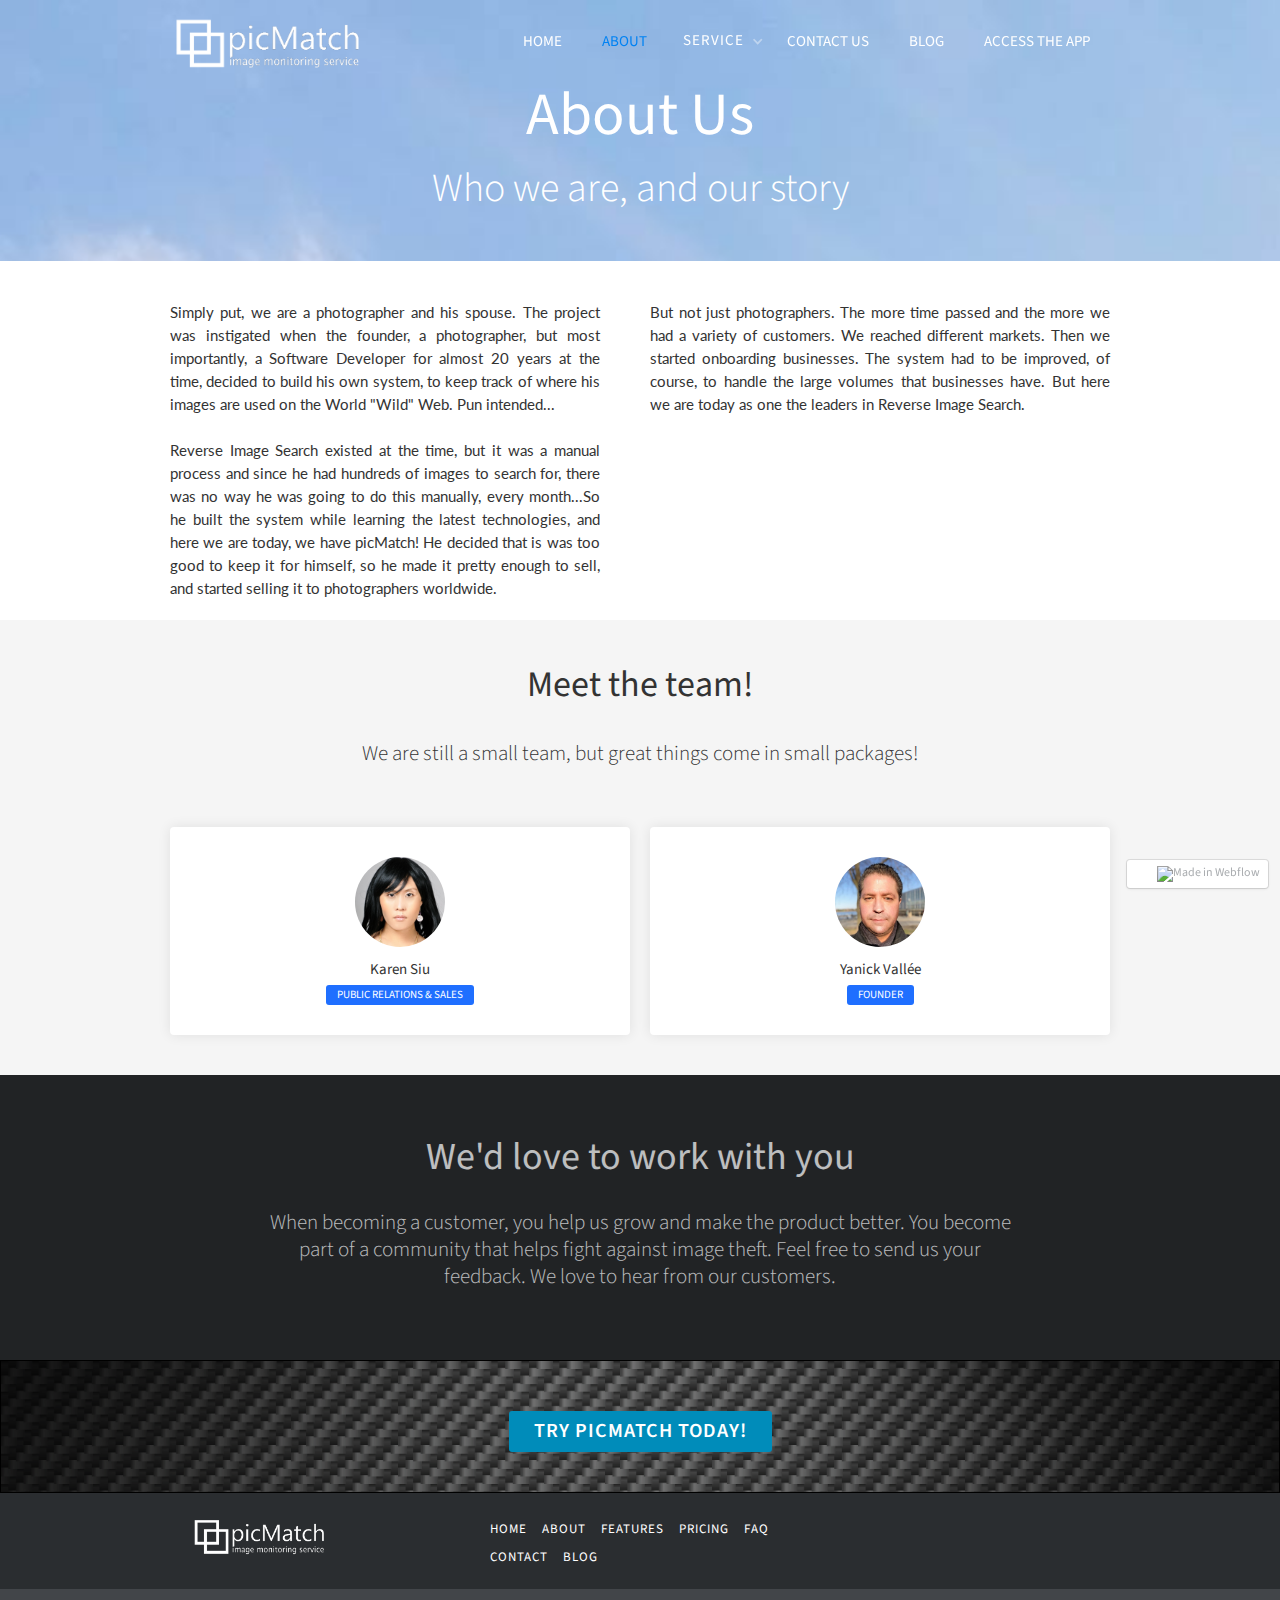
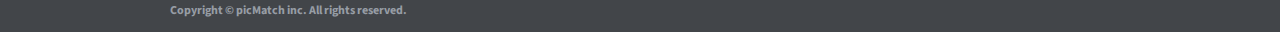
==== about.html @ e382204f "Added all files from picmatch.io" ====
﻿<!DOCTYPE html><!-- This site was created in Webflow. https://www.webflow.com --><!-- Last Published: Sat Jan 14 2023 00:03:24 GMT+0000 (Coordinated Universal Time) --><html data-wf-domain="picmatch.io" data-wf-page="5cd52bc1bbf6111318458570" data-wf-site="5cd2478815a5c14d117b791b" data-wf-status="1" lang="en"><head><meta charset="utf-8"><!-- Removed by WebCopy --><!--<base href="https://picmatch.io">--><!-- Removed by WebCopy --><title>picMatch - About Us</title><meta content="Who we are, and our story. Leading image monitoring service worldwide. Let us keep an eye on your media." name="description"><meta content="picMatch - About Us" property="og:title"><meta content="Who we are, and our story. Leading image monitoring service worldwide. Let us keep an eye on your media." property="og:description"><meta content="https://uploads-ssl.webflow.com/5cd2478815a5c14d117b791b/6015ce95c56f3802693897eb_Logo_with_title_transparent_1200.EN.png" property="og:image"><meta content="picMatch - About Us" property="twitter:title"><meta content="Who we are, and our story. Leading image monitoring service worldwide. Let us keep an eye on your media." property="twitter:description"><meta content="https://uploads-ssl.webflow.com/5cd2478815a5c14d117b791b/6015ce95c56f3802693897eb_Logo_with_title_transparent_1200.EN.png" property="twitter:image"><meta property="og:type" content="website"><meta content="summary_large_image" name="twitter:card"><meta content="width=device-width, initial-scale=1" name="viewport"><meta content="I5cuh7t3SUSkRFBj6UhYjAc9Juxd-vMq9kGiBBHguYE" name="google-site-verification"><meta content="Webflow" name="generator"><link href="5cd2478815a5c14d117b791b/css/picmatchstg.webflow.2e73f802f.css" rel="stylesheet" type="text/css"><script src="ajax/libs/webfont/1.6.26/webfont.js" type="text/javascript"></script><script type="text/javascript">WebFont.load({  google: {    families: ["Ubuntu:300,300italic,400,400italic,500,500italic,700,700italic","Montserrat:100,100italic,200,200italic,300,300italic,400,400italic,500,500italic,600,600italic,700,700italic,800,800italic,900,900italic","Lato:100,100italic,300,300italic,400,400italic,700,700italic,900,900italic","Source Sans Pro:200,300,regular,italic,600,700,900"]  }});</script><!--[if lt IE 9]><script src="https://cdnjs.cloudflare.com/ajax/libs/html5shiv/3.7.3/html5shiv.min.js" type="text/javascript"></script><![endif]--><script type="text/javascript">!function(o,c){var n=c.documentElement,t=" w-mod-";n.className+=t+"js",("ontouchstart"in o||o.DocumentTouch&&c instanceof DocumentTouch)&&(n.className+=t+"touch")}(window,document);</script><link href="5cd2478815a5c14d117b791b/5cd50d0690d2de10b5a8460d_Logo1_32x32.jpg" rel="shortcut icon" type="image/x-icon"><link href="5cd2478815a5c14d117b791b/5cd50caca5f9ab14158ad768_Logo1_256x256.jpg" rel="apple-touch-icon"><link href="https://www.picmatch.io/about" rel="canonical"><script async="" src="gtag/js?id=UA-50610843-4"></script><script type="text/javascript">window.dataLayer = window.dataLayer || [];function gtag(){dataLayer.push(arguments);}gtag('js', new Date());gtag('config', 'UA-50610843-4', {'anonymize_ip': false});</script><script src="recaptcha/api.js" type="text/javascript"></script><meta name="google" content="notranslate">
<meta name="p:domain_verify" content="46fe271b57f57ccfb955b2619f841ea9"><!--For pinterest-->

<!-- Google Tag Manager -->
<script>(function(w,d,s,l,i){w[l]=w[l]||[];w[l].push({'gtm.start':
new Date().getTime(),event:'gtm.js'});var f=d.getElementsByTagName(s)[0],
j=d.createElement(s),dl=l!='dataLayer'?'&l='+l:'';j.async=true;j.src=
'https://www.googletagmanager.com/gtm.js?id='+i+dl;f.parentNode.insertBefore(j,f);
})(window,document,'script','dataLayer','GTM-5RZ9KB8');</script>
<!-- End Google Tag Manager -->

<script async="" src="jquery-3.4.1.min.js" integrity="sha256-CSXorXvZcTkaix6Yvo6HppcZGetbYMGWSFlBw8HfCJo=" crossorigin="anonymous"></script>

<!-- iubenda - Cookie Popup - BEGIN -->
<script type="text/javascript">
var _iub = _iub || [];
_iub.csConfiguration = {"consentOnContinuedBrowsing":false,"countryDetection":true,"enableCcpa":true,"gdprAppliesGlobally":false,"invalidateConsentWithoutLog":true,"lang":"en","perPurposeConsent":true,"siteId":1342871,"whitelabel":false,"cookiePolicyId":70751007, "banner":{ "acceptButtonDisplay":true,"backgroundColor":"#008cba","closeButtonRejects":true,"customizeButtonDisplay":true,"explicitWithdrawal":true,"listPurposes":true,"position":"bottom","rejectButtonDisplay":true,"textColor":"#ffffff","cookiePolicyLinkCaption":"Privacy Policy" }};
</script>
<script type="text/javascript" src="cs/ccpa/stub.js"></script>
<script type="text/javascript" src="cs/iubenda_cs.js" charset="UTF-8" async=""></script>
<!-- iubenda - Cookie Popup - END -->

<meta name="yandex-verification" content="83c62de1e5ea1d64">

<!—- ShareThis BEGIN -—>
<script type="text/javascript" src="js/sharethis.js#property=60c7bbbb993e95001236fcf3&product=powr-popup" async="async"></script>
<!—- ShareThis END -—><script type="text/javascript">window.__WEBFLOW_CURRENCY_SETTINGS = {"currencyCode":"USD","$init":true,"symbol":"$","decimal":".","fractionDigits":2,"group":",","template":"{{wf {\"path\":\"symbol\",\"type\":\"PlainText\"} }} {{wf {\"path\":\"amount\",\"type\":\"CommercePrice\"} }} {{wf {\"path\":\"currencyCode\",\"type\":\"PlainText\"} }}","hideDecimalForWholeNumbers":false};</script></head><body><div data-collapse="medium" data-animation="default" data-duration="400" data-easing="ease" data-easing2="ease" role="banner" class="navbar-2 w-nav"><div class="w-container"><a href="#" class="w-nav-brand"><img src="5cd2478815a5c14d117b791b/5cd249670191822f48988121_Logo_with_title_temp_pc_missing_fonts_Inverted_all_white.EN.png" width="200" sizes="(max-width: 479px) 95vw, 200px" srcset="5cd2478815a5c14d117b791b/5cd249670191822f48988121_Logo_with_title_temp_pc_missing_fonts_Inverted_all_white.EN-p-500.png 500w, 5cd2478815a5c14d117b791b/5cd249670191822f48988121_Logo_with_title_temp_pc_missing_fonts_Inverted_all_white.EN-p-800.png 800w, 5cd2478815a5c14d117b791b/5cd249670191822f48988121_Logo_with_title_temp_pc_missing_fonts_Inverted_all_white.EN-p-1080.png 1080w, 5cd2478815a5c14d117b791b/5cd249670191822f48988121_Logo_with_title_temp_pc_missing_fonts_Inverted_all_white.EN-p-1600.png 1600w, 5cd2478815a5c14d117b791b/5cd249670191822f48988121_Logo_with_title_temp_pc_missing_fonts_Inverted_all_white.EN-p-2000.png 2000w, 5cd2478815a5c14d117b791b/5cd249670191822f48988121_Logo_with_title_temp_pc_missing_fonts_Inverted_all_white.EN-p-2600.png 2600w, 5cd2478815a5c14d117b791b/5cd249670191822f48988121_Logo_with_title_temp_pc_missing_fonts_Inverted_all_white.EN-p-3200.png 3200w, 5cd2478815a5c14d117b791b/5cd249670191822f48988121_Logo_with_title_temp_pc_missing_fonts_Inverted_all_white.EN.png 4140w" alt="picMatch - Image Monitoring Service - Logo"></a><nav role="navigation" class="nav-menu-2 w-nav-menu"><a href="index.htm" class="nav-link-2 w-nav-link">Home</a><a href="about.html" aria-current="page" class="nav-link-4 w-nav-link w--current">About</a><div data-delay="0" data-hover="false" class="dropdown w-dropdown"><div class="nav-link dropdown-toggle light w-dropdown-toggle"><div class="text-block-9">Service</div><div class="dropdown-icon w-icon-dropdown-toggle"></div></div><nav class="dropdown-list w-dropdown-list"><a href="service/features.html" class="dropdown-link-3 w-dropdown-link">Features</a><a href="service/pricing.html" class="dropdown-link-2 w-dropdown-link">Pricing</a><a href="service/faq.html" class="dropdown-link-4 w-dropdown-link">Frequently Asked Questions</a></nav></div><a href="contact.html" class="nav-link-3 w-nav-link">Contact Us</a><a href="blog.html" class="nav-link-3 w-nav-link">Blog</a><a href="https://app.picmatch.ca/Statistics/Summary/EN/" target="_blank" class="nav-link-3 w-nav-link">Access the app</a><div id="login-nav" class="div-block-3"></div></nav><div class="menu-button-2 w-nav-button"><div class="icon w-icon-nav-menu"></div></div></div></div><div class="subpage-header wf-section"><div class="container-7 w-container"><h2 data-ix="fade-in-on-load" class="subpage-title">About Us<br></h2><div data-ix="fade-in-on-load-2" class="page-subtitle">Who we are, and our story<br></div></div></div><div class="section wf-section"><div class="w-container"><div class="w-row"><div class="text-column-left w-col w-col-6"><p class="paragraph-3">Simply put, we are a photographer and his spouse. The project was instigated when the founder, a photographer, but most importantly, a Software Developer for almost 20 years at the time, decided to build his own system, to keep track of where his images are used on the World &quot;Wild&quot; Web. Pun intended...<br><br>Reverse Image Search existed at the time, but it was a manual process and since he had hundreds of images to search for, there was no way he was going to do this manually, every month...So he built the system while learning the latest technologies, and here we are today, we have picMatch! He decided that is was too good to keep it for himself, so he made it pretty enough to sell, and started selling it to photographers worldwide.</p></div><div class="gallery-column-right w-col w-col-6"><div><p class="paragraph-3">But not just photographers. The more time passed and the more we had a variety of customers. We reached different markets. Then we started onboarding businesses. The system had to be improved, of course, to handle the large volumes that businesses have. But here we are today as one the leaders in Reverse Image Search.<br></p></div></div></div></div></div><div class="section _2-column-pricing tint wf-section"><div class="w-container"><div class="text-block-2">Meet the team!</div><div class="section-title-wrapper"><div class="section-description">We are still a small team, but great things come in small packages!</div></div><div class="team-member-list-wrapper w-dyn-list"><div role="list" class="team-member-list-2 w-dyn-items w-row"><div role="listitem" class="team-member-item w-dyn-item w-col w-col-6"><div class="team-member-block"><img src="5cd2478815a5c1517c7b7927/5cd3cb0cd3d27aa7018f0ddf__DSC4745.jpg" alt="Image of our Team Member" sizes="(max-width: 991px) 80px, 90px" srcset="5cd2478815a5c1517c7b7927/5cd3cb0cd3d27aa7018f0ddf__DSC4745-p-500.jpeg 500w, 5cd2478815a5c1517c7b7927/5cd3cb0cd3d27aa7018f0ddf__DSC4745-p-800.jpeg 800w, 5cd2478815a5c1517c7b7927/5cd3cb0cd3d27aa7018f0ddf__DSC4745-p-1080.jpeg 1080w, 5cd2478815a5c1517c7b7927/5cd3cb0cd3d27aa7018f0ddf__DSC4745-p-1600.jpeg 1600w, 5cd2478815a5c1517c7b7927/5cd3cb0cd3d27aa7018f0ddf__DSC4745-p-2000.jpeg 2000w, 5cd2478815a5c1517c7b7927/5cd3cb0cd3d27aa7018f0ddf__DSC4745-p-2600.jpeg 2600w, 5cd2478815a5c1517c7b7927/5cd3cb0cd3d27aa7018f0ddf__DSC4745.jpg 2703w" class="team-member-image"><div class="team-member-name">Karen Siu</div><div class="team-member-tag">Public Relations &amp; Sales</div></div></div><div role="listitem" class="team-member-item w-dyn-item w-col w-col-6"><div class="team-member-block"><img src="5cd2478815a5c1517c7b7927/5cd3cb27d3d27abf908f11e9_portrait.jpg" alt="Image of our Team Member" class="team-member-image"><div class="team-member-name">Yanick Vallée</div><div class="team-member-tag">Founder</div></div></div></div></div></div></div><div class="image-section about-us wf-section"><div class="image-section-overlay black"><div class="container centered w-container"><div class="section-title-wrapper info"><h1 class="heading-2">We&#x27;d love to work with you</h1><div class="section-description">When becoming a customer, you help us grow and make the product better. You become part of a community that helps fight against image theft. Feel free to send us your feedback. We love to hear from our customers.</div></div></div></div></div><div class="section-11 wf-section"><div class="container-8 w-container"><a href="service/pricing.html" class="button w-button">Try picmatch today!</a></div></div><div class="simple-footer wf-section"><div class="w-container"><div class="footer-row w-row"><div class="footer-logo-column-left w-col w-col-4"><img src="5cd2478815a5c14d117b791b/5cd249670191822f48988121_Logo_with_title_temp_pc_missing_fonts_Inverted_all_white.EN.png" width="162" sizes="(max-width: 479px) 80vw, 162px" srcset="5cd2478815a5c14d117b791b/5cd249670191822f48988121_Logo_with_title_temp_pc_missing_fonts_Inverted_all_white.EN-p-500.png 500w, 5cd2478815a5c14d117b791b/5cd249670191822f48988121_Logo_with_title_temp_pc_missing_fonts_Inverted_all_white.EN-p-800.png 800w, 5cd2478815a5c14d117b791b/5cd249670191822f48988121_Logo_with_title_temp_pc_missing_fonts_Inverted_all_white.EN-p-1080.png 1080w, 5cd2478815a5c14d117b791b/5cd249670191822f48988121_Logo_with_title_temp_pc_missing_fonts_Inverted_all_white.EN-p-1600.png 1600w, 5cd2478815a5c14d117b791b/5cd249670191822f48988121_Logo_with_title_temp_pc_missing_fonts_Inverted_all_white.EN-p-2000.png 2000w, 5cd2478815a5c14d117b791b/5cd249670191822f48988121_Logo_with_title_temp_pc_missing_fonts_Inverted_all_white.EN-p-2600.png 2600w, 5cd2478815a5c14d117b791b/5cd249670191822f48988121_Logo_with_title_temp_pc_missing_fonts_Inverted_all_white.EN-p-3200.png 3200w, 5cd2478815a5c14d117b791b/5cd249670191822f48988121_Logo_with_title_temp_pc_missing_fonts_Inverted_all_white.EN.png 4140w" alt="picMatch - Image Monitoring Service - Logo" class="image-3"></div><div class="footer-menu-column w-col w-col-4"><a href="index.htm" class="footer-inline-link">Home</a><a href="about.html" aria-current="page" class="footer-inline-link w--current">About </a><a href="service/features.html" class="footer-inline-link">Features</a><a href="service/pricing.html" class="footer-inline-link">Pricing</a><a href="service/faq.html" class="footer-inline-link">Faq</a><a href="contact.html" class="footer-inline-link">Contact</a><a href="blog.html" class="footer-inline-link">Blog</a></div><div class="footer-social-col-right w-col w-col-4"><div class="w-embed"><!-- ShareThis BEGIN --><div class="sharethis-inline-follow-buttons"></div><!-- ShareThis END --></div></div></div><div class="w-embed w-script"><script>
/*    $.ajax({
        type: "GET",
        url: "https://app.picmatch.ca/account/loginmenu/en/"
    }).done(function (data) {
        $('#login-nav').html(data);
    });*/
</script></div></div><div class="simple-bottom-footer"><div class="w-container"><p class="bottom-footer-paragraph"><strong data-new-link="true">Copyright © picMatch inc. All rights reserved.</strong></p></div></div></div><script src="js/jquery-3.5.1.min.dc5e7f18c8.js?site=5cd2478815a5c14d117b791b" type="text/javascript" integrity="sha256-9/aliU8dGd2tb6OSsuzixeV4y/faTqgFtohetphbbj0=" crossorigin="anonymous"></script><script src="5cd2478815a5c14d117b791b/js/webflow.f9c5f4229.js" type="text/javascript"></script><!--[if lte IE 9]><script src="//cdnjs.cloudflare.com/ajax/libs/placeholders/3.0.2/placeholders.min.js"></script><![endif]--><!-- Google Tag Manager (noscript) -->
<noscript><iframe src="https://www.googletagmanager.com/ns.html?id=GTM-5RZ9KB8" height="0" width="0" style="display:none;visibility:hidden"></iframe></noscript>
<!-- End Google Tag Manager (noscript) -->

<!-- Hotjar Tracking Code for www.picmatch.ca 
<script>
    (function(h,o,t,j,a,r){
        h.hj=h.hj||function(){(h.hj.q=h.hj.q||[]).push(arguments)};
        h._hjSettings={hjid:2315347,hjsv:6};
        a=o.getElementsByTagName('head')[0];
        r=o.createElement('script');r.async=1;
        r.src=t+h._hjSettings.hjid+j+h._hjSettings.hjsv;
        a.appendChild(r);
    })(window,document,'https://static.hotjar.com/c/hotjar-','.js?sv=');
</script>--></body></html>
---- 5cd2478815a5c14d117b791b/css/picmatchstg.webflow.2e73f802f.css ----
/* Generated on: Sat Jan 14 2023 00:03:24 GMT+0000 (Coordinated Universal Time) */
/* ==========================================================================
   normalize.css v3.0.3 | MIT License | github.com/necolas/normalize.css 
   ========================================================================== */
/*! normalize.css v3.0.3 | MIT License | github.com/necolas/normalize.css */html{font-family:sans-serif;-ms-text-size-adjust:100%;-webkit-text-size-adjust:100%}body{margin:0}article,aside,details,figcaption,figure,footer,header,hgroup,main,menu,nav,section,summary{display:block}audio,canvas,progress,video{display:inline-block;vertical-align:baseline}audio:not([controls]){display:none;height:0}[hidden],template{display:none}a{background-color:transparent}a:active,a:hover{outline:0}abbr[title]{border-bottom:1px dotted}b,strong{font-weight:bold}dfn{font-style:italic}h1{font-size:2em;margin:.67em 0}mark{background:#ff0;color:#000}small{font-size:80%}sub,sup{font-size:75%;line-height:0;position:relative;vertical-align:baseline}sup{top:-0.5em}sub{bottom:-0.25em}img{border:0}svg:not(:root){overflow:hidden}figure{margin:1em 40px}hr{box-sizing:content-box;height:0}pre{overflow:auto}code,kbd,pre,samp{font-family:monospace, monospace;font-size:1em}button,input,optgroup,select,textarea{color:inherit;font:inherit;margin:0}button{overflow:visible}button,select{text-transform:none}button,html input[type="button"],input[type="reset"]{-webkit-appearance:button;cursor:pointer}button[disabled],html input[disabled]{cursor:default}button::-moz-focus-inner,input::-moz-focus-inner{border:0;padding:0}input{line-height:normal}input[type='checkbox'],input[type='radio']{box-sizing:border-box;padding:0}input[type='number']::-webkit-inner-spin-button,input[type='number']::-webkit-outer-spin-button{height:auto}input[type='search']{-webkit-appearance:none}input[type='search']::-webkit-search-cancel-button,input[type='search']::-webkit-search-decoration{-webkit-appearance:none}fieldset{border:1px solid #c0c0c0;margin:0 2px;padding:.35em .625em .75em}legend{border:0;padding:0}textarea{overflow:auto}optgroup{font-weight:bold}table{border-collapse:collapse;border-spacing:0}td,th{padding:0}

/* ==========================================================================
   Start of base Webflow CSS - If you're looking for some ultra-clean CSS, skip the boilerplate and see the unminified code below.
   ========================================================================== */
@font-face{font-family:'webflow-icons';src:url("[data-uri]") format('truetype');font-weight:normal;font-style:normal}[class^="w-icon-"],[class*=" w-icon-"]{font-family:'webflow-icons' !important;speak:none;font-style:normal;font-weight:normal;font-variant:normal;text-transform:none;line-height:1;-webkit-font-smoothing:antialiased;-moz-osx-font-smoothing:grayscale}.w-icon-slider-right:before{content:"\e600"}.w-icon-slider-left:before{content:"\e601"}.w-icon-nav-menu:before{content:"\e602"}.w-icon-arrow-down:before,.w-icon-dropdown-toggle:before{content:"\e603"}.w-icon-file-upload-remove:before{content:"\e900"}.w-icon-file-upload-icon:before{content:"\e903"}*{-webkit-box-sizing:border-box;-moz-box-sizing:border-box;box-sizing:border-box}html{height:100%}body{margin:0;min-height:100%;background-color:#fff;font-family:Arial,sans-serif;font-size:14px;line-height:20px;color:#333}img{max-width:100%;vertical-align:middle;display:inline-block}html.w-mod-touch *{background-attachment:scroll !important}.w-block{display:block}.w-inline-block{max-width:100%;display:inline-block}.w-clearfix:before,.w-clearfix:after{content:" ";display:table;grid-column-start:1;grid-row-start:1;grid-column-end:2;grid-row-end:2}.w-clearfix:after{clear:both}.w-hidden{display:none}.w-button{display:inline-block;padding:9px 15px;background-color:#3898EC;color:white;border:0;line-height:inherit;text-decoration:none;cursor:pointer;border-radius:0}input.w-button{-webkit-appearance:button}html[data-w-dynpage] [data-w-cloak]{color:transparent !important}.w-webflow-badge,.w-webflow-badge *{position:static;left:auto;top:auto;right:auto;bottom:auto;z-index:auto;display:block;visibility:visible;overflow:visible;overflow-x:visible;overflow-y:visible;box-sizing:border-box;width:auto;height:auto;max-height:none;max-width:none;min-height:0;min-width:0;margin:0;padding:0;float:none;clear:none;border:0 none transparent;border-radius:0;background:none;background-image:none;background-position:0% 0%;background-size:auto auto;background-repeat:repeat;background-origin:padding-box;background-clip:border-box;background-attachment:scroll;background-color:transparent;box-shadow:none;opacity:1;transform:none;transition:none;direction:ltr;font-family:inherit;font-weight:inherit;color:inherit;font-size:inherit;line-height:inherit;font-style:inherit;font-variant:inherit;text-align:inherit;letter-spacing:inherit;text-decoration:inherit;text-indent:0;text-transform:inherit;list-style-type:disc;text-shadow:none;font-smoothing:auto;vertical-align:baseline;cursor:inherit;white-space:inherit;word-break:normal;word-spacing:normal;word-wrap:normal}.w-webflow-badge{position:fixed !important;display:inline-block !important;visibility:visible !important;z-index:2147483647 !important;top:auto !important;right:12px !important;bottom:12px !important;left:auto !important;color:#AAADB0 !important;background-color:#fff !important;border-radius:3px !important;padding:6px 8px 6px 6px !important;font-size:12px !important;opacity:1 !important;line-height:14px !important;text-decoration:none !important;transform:none !important;margin:0 !important;width:auto !important;height:auto !important;overflow:visible !important;white-space:nowrap;box-shadow:0 0 0 1px rgba(0,0,0,0.1),0 1px 3px rgba(0,0,0,0.1);cursor:pointer}.w-webflow-badge>img{display:inline-block !important;visibility:visible !important;opacity:1 !important;vertical-align:middle !important}h1,h2,h3,h4,h5,h6{font-weight:bold;margin-bottom:10px}h1{font-size:38px;line-height:44px;margin-top:20px}h2{font-size:32px;line-height:36px;margin-top:20px}h3{font-size:24px;line-height:30px;margin-top:20px}h4{font-size:18px;line-height:24px;margin-top:10px}h5{font-size:14px;line-height:20px;margin-top:10px}h6{font-size:12px;line-height:18px;margin-top:10px}p{margin-top:0;margin-bottom:10px}blockquote{margin:0 0 10px 0;padding:10px 20px;border-left:5px solid #E2E2E2;font-size:18px;line-height:22px}figure{margin:0;margin-bottom:10px}figcaption{margin-top:5px;text-align:center}ul,ol{margin-top:0px;margin-bottom:10px;padding-left:40px}.w-list-unstyled{padding-left:0;list-style:none}.w-embed:before,.w-embed:after{content:" ";display:table;grid-column-start:1;grid-row-start:1;grid-column-end:2;grid-row-end:2}.w-embed:after{clear:both}.w-video{width:100%;position:relative;padding:0}.w-video iframe,.w-video object,.w-video embed{position:absolute;top:0;left:0;width:100%;height:100%;border:none}fieldset{padding:0;margin:0;border:0}button,[type='button'],[type='reset']{border:0;cursor:pointer;-webkit-appearance:button}.w-form{margin:0 0 15px}.w-form-done{display:none;padding:20px;text-align:center;background-color:#dddddd}.w-form-fail{display:none;margin-top:10px;padding:10px;background-color:#ffdede}label{display:block;margin-bottom:5px;font-weight:bold}.w-input,.w-select{display:block;width:100%;height:38px;padding:8px 12px;margin-bottom:10px;font-size:14px;line-height:1.42857143;color:#333333;vertical-align:middle;background-color:#ffffff;border:1px solid #cccccc}.w-input:-moz-placeholder,.w-select:-moz-placeholder{color:#999}.w-input::-moz-placeholder,.w-select::-moz-placeholder{color:#999;opacity:1}.w-input:-ms-input-placeholder,.w-select:-ms-input-placeholder{color:#999}.w-input::-webkit-input-placeholder,.w-select::-webkit-input-placeholder{color:#999}.w-input:focus,.w-select:focus{border-color:#3898EC;outline:0}.w-input[disabled],.w-select[disabled],.w-input[readonly],.w-select[readonly],fieldset[disabled] .w-input,fieldset[disabled] .w-select{cursor:not-allowed}.w-input[disabled]:not(.w-input-disabled),.w-select[disabled]:not(.w-input-disabled),.w-input[readonly],.w-select[readonly],fieldset[disabled]:not(.w-input-disabled) .w-input,fieldset[disabled]:not(.w-input-disabled) .w-select{background-color:#eeeeee}textarea.w-input,textarea.w-select{height:auto}.w-select{background-color:#f3f3f3}.w-select[multiple]{height:auto}.w-form-label{display:inline-block;cursor:pointer;font-weight:normal;margin-bottom:0px}.w-radio{display:block;margin-bottom:5px;padding-left:20px}.w-radio:before,.w-radio:after{content:" ";display:table;grid-column-start:1;grid-row-start:1;grid-column-end:2;grid-row-end:2}.w-radio:after{clear:both}.w-radio-input{margin:4px 0 0;margin-top:1px \9;line-height:normal;float:left;margin-left:-20px}.w-radio-input{margin-top:3px}.w-file-upload{display:block;margin-bottom:10px}.w-file-upload-input{width:.1px;height:.1px;opacity:0;overflow:hidden;position:absolute;z-index:-100}.w-file-upload-default,.w-file-upload-uploading,.w-file-upload-success{display:inline-block;color:#333333}.w-file-upload-error{display:block;margin-top:10px}.w-file-upload-default.w-hidden,.w-file-upload-uploading.w-hidden,.w-file-upload-error.w-hidden,.w-file-upload-success.w-hidden{display:none}.w-file-upload-uploading-btn{display:flex;font-size:14px;font-weight:normal;cursor:pointer;margin:0;padding:8px 12px;border:1px solid #cccccc;background-color:#fafafa}.w-file-upload-file{display:flex;flex-grow:1;justify-content:space-between;margin:0;padding:8px 9px 8px 11px;border:1px solid #cccccc;background-color:#fafafa}.w-file-upload-file-name{font-size:14px;font-weight:normal;display:block}.w-file-remove-link{margin-top:3px;margin-left:10px;width:auto;height:auto;padding:3px;display:block;cursor:pointer}.w-icon-file-upload-remove{margin:auto;font-size:10px}.w-file-upload-error-msg{display:inline-block;color:#ea384c;padding:2px 0}.w-file-upload-info{display:inline-block;line-height:38px;padding:0 12px}.w-file-upload-label{display:inline-block;font-size:14px;font-weight:normal;cursor:pointer;margin:0;padding:8px 12px;border:1px solid #cccccc;background-color:#fafafa}.w-icon-file-upload-icon,.w-icon-file-upload-uploading{display:inline-block;margin-right:8px;width:20px}.w-icon-file-upload-uploading{height:20px}.w-container{margin-left:auto;margin-right:auto;max-width:940px}.w-container:before,.w-container:after{content:" ";display:table;grid-column-start:1;grid-row-start:1;grid-column-end:2;grid-row-end:2}.w-container:after{clear:both}.w-container .w-row{margin-left:-10px;margin-right:-10px}.w-row:before,.w-row:after{content:" ";display:table;grid-column-start:1;grid-row-start:1;grid-column-end:2;grid-row-end:2}.w-row:after{clear:both}.w-row .w-row{margin-left:0;margin-right:0}.w-col{position:relative;float:left;width:100%;min-height:1px;padding-left:10px;padding-right:10px}.w-col .w-col{padding-left:0;padding-right:0}.w-col-1{width:8.33333333%}.w-col-2{width:16.66666667%}.w-col-3{width:25%}.w-col-4{width:33.33333333%}.w-col-5{width:41.66666667%}.w-col-6{width:50%}.w-col-7{width:58.33333333%}.w-col-8{width:66.66666667%}.w-col-9{width:75%}.w-col-10{width:83.33333333%}.w-col-11{width:91.66666667%}.w-col-12{width:100%}.w-hidden-main{display:none !important}@media screen and (max-width:991px){.w-container{max-width:728px}.w-hidden-main{display:inherit !important}.w-hidden-medium{display:none !important}.w-col-medium-1{width:8.33333333%}.w-col-medium-2{width:16.66666667%}.w-col-medium-3{width:25%}.w-col-medium-4{width:33.33333333%}.w-col-medium-5{width:41.66666667%}.w-col-medium-6{width:50%}.w-col-medium-7{width:58.33333333%}.w-col-medium-8{width:66.66666667%}.w-col-medium-9{width:75%}.w-col-medium-10{width:83.33333333%}.w-col-medium-11{width:91.66666667%}.w-col-medium-12{width:100%}.w-col-stack{width:100%;left:auto;right:auto}}@media screen and (max-width:767px){.w-hidden-main{display:inherit !important}.w-hidden-medium{display:inherit !important}.w-hidden-small{display:none !important}.w-row,.w-container .w-row{margin-left:0;margin-right:0}.w-col{width:100%;left:auto;right:auto}.w-col-small-1{width:8.33333333%}.w-col-small-2{width:16.66666667%}.w-col-small-3{width:25%}.w-col-small-4{width:33.33333333%}.w-col-small-5{width:41.66666667%}.w-col-small-6{width:50%}.w-col-small-7{width:58.33333333%}.w-col-small-8{width:66.66666667%}.w-col-small-9{width:75%}.w-col-small-10{width:83.33333333%}.w-col-small-11{width:91.66666667%}.w-col-small-12{width:100%}}@media screen and (max-width:479px){.w-container{max-width:none}.w-hidden-main{display:inherit !important}.w-hidden-medium{display:inherit !important}.w-hidden-small{display:inherit !important}.w-hidden-tiny{display:none !important}.w-col{width:100%}.w-col-tiny-1{width:8.33333333%}.w-col-tiny-2{width:16.66666667%}.w-col-tiny-3{width:25%}.w-col-tiny-4{width:33.33333333%}.w-col-tiny-5{width:41.66666667%}.w-col-tiny-6{width:50%}.w-col-tiny-7{width:58.33333333%}.w-col-tiny-8{width:66.66666667%}.w-col-tiny-9{width:75%}.w-col-tiny-10{width:83.33333333%}.w-col-tiny-11{width:91.66666667%}.w-col-tiny-12{width:100%}}.w-widget{position:relative}.w-widget-map{width:100%;height:400px}.w-widget-map label{width:auto;display:inline}.w-widget-map img{max-width:inherit}.w-widget-map .gm-style-iw{text-align:center}.w-widget-map .gm-style-iw>button{display:none !important}.w-widget-twitter{overflow:hidden}.w-widget-twitter-count-shim{display:inline-block;vertical-align:top;position:relative;width:28px;height:20px;text-align:center;background:white;border:#758696 solid 1px;border-radius:3px}.w-widget-twitter-count-shim *{pointer-events:none;-webkit-user-select:none;-moz-user-select:none;-ms-user-select:none;user-select:none}.w-widget-twitter-count-shim .w-widget-twitter-count-inner{position:relative;font-size:15px;line-height:12px;text-align:center;color:#999;font-family:serif}.w-widget-twitter-count-shim .w-widget-twitter-count-clear{position:relative;display:block}.w-widget-twitter-count-shim.w--large{width:36px;height:28px}.w-widget-twitter-count-shim.w--large .w-widget-twitter-count-inner{font-size:18px;line-height:18px}.w-widget-twitter-count-shim:not(.w--vertical){margin-left:5px;margin-right:8px}.w-widget-twitter-count-shim:not(.w--vertical).w--large{margin-left:6px}.w-widget-twitter-count-shim:not(.w--vertical):before,.w-widget-twitter-count-shim:not(.w--vertical):after{top:50%;left:0;border:solid transparent;content:' ';height:0;width:0;position:absolute;pointer-events:none}.w-widget-twitter-count-shim:not(.w--vertical):before{border-color:rgba(117,134,150,0);border-right-color:#5d6c7b;border-width:4px;margin-left:-9px;margin-top:-4px}.w-widget-twitter-count-shim:not(.w--vertical).w--large:before{border-width:5px;margin-left:-10px;margin-top:-5px}.w-widget-twitter-count-shim:not(.w--vertical):after{border-color:rgba(255,255,255,0);border-right-color:white;border-width:4px;margin-left:-8px;margin-top:-4px}.w-widget-twitter-count-shim:not(.w--vertical).w--large:after{border-width:5px;margin-left:-9px;margin-top:-5px}.w-widget-twitter-count-shim.w--vertical{width:61px;height:33px;margin-bottom:8px}.w-widget-twitter-count-shim.w--vertical:before,.w-widget-twitter-count-shim.w--vertical:after{top:100%;left:50%;border:solid transparent;content:' ';height:0;width:0;position:absolute;pointer-events:none}.w-widget-twitter-count-shim.w--vertical:before{border-color:rgba(117,134,150,0);border-top-color:#5d6c7b;border-width:5px;margin-left:-5px}.w-widget-twitter-count-shim.w--vertical:after{border-color:rgba(255,255,255,0);border-top-color:white;border-width:4px;margin-left:-4px}.w-widget-twitter-count-shim.w--vertical .w-widget-twitter-count-inner{font-size:18px;line-height:22px}.w-widget-twitter-count-shim.w--vertical.w--large{width:76px}.w-background-video{position:relative;overflow:hidden;height:500px;color:white}.w-background-video>video{background-size:cover;background-position:50% 50%;position:absolute;margin:auto;width:100%;height:100%;right:-100%;bottom:-100%;top:-100%;left:-100%;object-fit:cover;z-index:-100}.w-background-video>video::-webkit-media-controls-start-playback-button{display:none !important;-webkit-appearance:none}.w-background-video--control{position:absolute;bottom:1em;right:1em;background-color:transparent;padding:0}.w-background-video--control>[hidden]{display:none !important}.w-slider{position:relative;height:300px;text-align:center;background:#dddddd;clear:both;-webkit-tap-highlight-color:rgba(0,0,0,0);tap-highlight-color:rgba(0,0,0,0)}.w-slider-mask{position:relative;display:block;overflow:hidden;z-index:1;left:0;right:0;height:100%;white-space:nowrap}.w-slide{position:relative;display:inline-block;vertical-align:top;width:100%;height:100%;white-space:normal;text-align:left}.w-slider-nav{position:absolute;z-index:2;top:auto;right:0;bottom:0;left:0;margin:auto;padding-top:10px;height:40px;text-align:center;-webkit-tap-highlight-color:rgba(0,0,0,0);tap-highlight-color:rgba(0,0,0,0)}.w-slider-nav.w-round>div{border-radius:100%}.w-slider-nav.w-num>div{width:auto;height:auto;padding:.2em .5em;font-size:inherit;line-height:inherit}.w-slider-nav.w-shadow>div{box-shadow:0 0 3px rgba(51,51,51,0.4)}.w-slider-nav-invert{color:#fff}.w-slider-nav-invert>div{background-color:rgba(34,34,34,0.4)}.w-slider-nav-invert>div.w-active{background-color:#222}.w-slider-dot{position:relative;display:inline-block;width:1em;height:1em;background-color:rgba(255,255,255,0.4);cursor:pointer;margin:0 3px .5em;transition:background-color 100ms,color 100ms}.w-slider-dot.w-active{background-color:#fff}.w-slider-dot:focus{outline:none;box-shadow:0 0 0 2px #fff}.w-slider-dot:focus.w-active{box-shadow:none}.w-slider-arrow-left,.w-slider-arrow-right{position:absolute;width:80px;top:0;right:0;bottom:0;left:0;margin:auto;cursor:pointer;overflow:hidden;color:white;font-size:40px;-webkit-tap-highlight-color:rgba(0,0,0,0);tap-highlight-color:rgba(0,0,0,0);-webkit-user-select:none;-moz-user-select:none;-ms-user-select:none;user-select:none}.w-slider-arrow-left [class^='w-icon-'],.w-slider-arrow-right [class^='w-icon-'],.w-slider-arrow-left [class*=' w-icon-'],.w-slider-arrow-right [class*=' w-icon-']{position:absolute}.w-slider-arrow-left:focus,.w-slider-arrow-right:focus{outline:0}.w-slider-arrow-left{z-index:3;right:auto}.w-slider-arrow-right{z-index:4;left:auto}.w-icon-slider-left,.w-icon-slider-right{top:0;right:0;bottom:0;left:0;margin:auto;width:1em;height:1em}.w-slider-aria-label{border:0;clip:rect(0 0 0 0);height:1px;margin:-1px;overflow:hidden;padding:0;position:absolute;width:1px}.w-slider-force-show{display:block !important}.w-dropdown{display:inline-block;position:relative;text-align:left;margin-left:auto;margin-right:auto;z-index:900}.w-dropdown-btn,.w-dropdown-toggle,.w-dropdown-link{position:relative;vertical-align:top;text-decoration:none;color:#222222;padding:20px;text-align:left;margin-left:auto;margin-right:auto;white-space:nowrap}.w-dropdown-toggle{-webkit-user-select:none;-moz-user-select:none;-ms-user-select:none;user-select:none;display:inline-block;cursor:pointer;padding-right:40px}.w-dropdown-toggle:focus{outline:0}.w-icon-dropdown-toggle{position:absolute;top:0;right:0;bottom:0;margin:auto;margin-right:20px;width:1em;height:1em}.w-dropdown-list{position:absolute;background:#dddddd;display:none;min-width:100%}.w-dropdown-list.w--open{display:block}.w-dropdown-link{padding:10px 20px;display:block;color:#222222}.w-dropdown-link.w--current{color:#0082f3}.w-dropdown-link:focus{outline:0}@media screen and (max-width:767px){.w-nav-brand{padding-left:10px}}.w-lightbox-backdrop{color:#000;cursor:auto;font-family:serif;font-size:medium;font-style:normal;font-variant:normal;font-weight:normal;letter-spacing:normal;line-height:normal;list-style:disc;text-align:start;text-indent:0;text-shadow:none;text-transform:none;visibility:visible;white-space:normal;word-break:normal;word-spacing:normal;word-wrap:normal;position:fixed;top:0;right:0;bottom:0;left:0;color:#fff;font-family:"Helvetica Neue",Helvetica,Ubuntu,"Segoe UI",Verdana,sans-serif;font-size:17px;line-height:1.2;font-weight:300;text-align:center;background:rgba(0,0,0,0.9);z-index:2000;outline:0;opacity:0;-webkit-user-select:none;-moz-user-select:none;-ms-user-select:none;-webkit-tap-highlight-color:transparent;-webkit-transform:translate(0, 0)}.w-lightbox-backdrop,.w-lightbox-container{height:100%;overflow:auto;-webkit-overflow-scrolling:touch}.w-lightbox-content{position:relative;height:100vh;overflow:hidden}.w-lightbox-view{position:absolute;width:100vw;height:100vh;opacity:0}.w-lightbox-view:before{content:"";height:100vh}.w-lightbox-group,.w-lightbox-group .w-lightbox-view,.w-lightbox-group .w-lightbox-view:before{height:86vh}.w-lightbox-frame,.w-lightbox-view:before{display:inline-block;vertical-align:middle}.w-lightbox-figure{position:relative;margin:0}.w-lightbox-group .w-lightbox-figure{cursor:pointer}.w-lightbox-img{width:auto;height:auto;max-width:none}.w-lightbox-image{display:block;float:none;max-width:100vw;max-height:100vh}.w-lightbox-group .w-lightbox-image{max-height:86vh}.w-lightbox-caption{position:absolute;right:0;bottom:0;left:0;padding:.5em 1em;background:rgba(0,0,0,0.4);text-align:left;text-overflow:ellipsis;white-space:nowrap;overflow:hidden}.w-lightbox-embed{position:absolute;top:0;right:0;bottom:0;left:0;width:100%;height:100%}.w-lightbox-control{position:absolute;top:0;width:4em;background-size:24px;background-repeat:no-repeat;background-position:center;cursor:pointer;-webkit-transition:all .3s;transition:all .3s}.w-lightbox-left{display:none;bottom:0;left:0;background-image:url("[data-uri]")}.w-lightbox-right{display:none;right:0;bottom:0;background-image:url("[data-uri]")}.w-lightbox-close{right:0;height:2.6em;background-image:url("[data-uri]");background-size:18px}.w-lightbox-strip{position:absolute;bottom:0;left:0;right:0;padding:0 1vh;line-height:0;white-space:nowrap;overflow-x:auto;overflow-y:hidden}.w-lightbox-item{display:inline-block;width:10vh;padding:2vh 1vh;box-sizing:content-box;cursor:pointer;-webkit-transform:translate3d(0, 0, 0)}.w-lightbox-active{opacity:.3}.w-lightbox-thumbnail{position:relative;height:10vh;background:#222;overflow:hidden}.w-lightbox-thumbnail-image{position:absolute;top:0;left:0}.w-lightbox-thumbnail .w-lightbox-tall{top:50%;width:100%;-webkit-transform:translate(0, -50%);-ms-transform:translate(0, -50%);transform:translate(0, -50%)}.w-lightbox-thumbnail .w-lightbox-wide{left:50%;height:100%;-webkit-transform:translate(-50%, 0);-ms-transform:translate(-50%, 0);transform:translate(-50%, 0)}.w-lightbox-spinner{position:absolute;top:50%;left:50%;box-sizing:border-box;width:40px;height:40px;margin-top:-20px;margin-left:-20px;border:5px solid rgba(0,0,0,0.4);border-radius:50%;-webkit-animation:spin .8s infinite linear;animation:spin .8s infinite linear}.w-lightbox-spinner:after{content:"";position:absolute;top:-4px;right:-4px;bottom:-4px;left:-4px;border:3px solid transparent;border-bottom-color:#fff;border-radius:50%}.w-lightbox-hide{display:none}.w-lightbox-noscroll{overflow:hidden}@media (min-width:768px){.w-lightbox-content{height:96vh;margin-top:2vh}.w-lightbox-view,.w-lightbox-view:before{height:96vh}.w-lightbox-group,.w-lightbox-group .w-lightbox-view,.w-lightbox-group .w-lightbox-view:before{height:84vh}.w-lightbox-image{max-width:96vw;max-height:96vh}.w-lightbox-group .w-lightbox-image{max-width:82.3vw;max-height:84vh}.w-lightbox-left,.w-lightbox-right{display:block;opacity:.5}.w-lightbox-close{opacity:.8}.w-lightbox-control:hover{opacity:1}}.w-lightbox-inactive,.w-lightbox-inactive:hover{opacity:0}.w-richtext:before,.w-richtext:after{content:" ";display:table;grid-column-start:1;grid-row-start:1;grid-column-end:2;grid-row-end:2}.w-richtext:after{clear:both}.w-richtext[contenteditable="true"]:before,.w-richtext[contenteditable="true"]:after{white-space:initial}.w-richtext ol,.w-richtext ul{overflow:hidden}.w-richtext .w-richtext-figure-selected.w-richtext-figure-type-video div:after,.w-richtext .w-richtext-figure-selected[data-rt-type="video"] div:after{outline:2px solid #2895f7}.w-richtext .w-richtext-figure-selected.w-richtext-figure-type-image div,.w-richtext .w-richtext-figure-selected[data-rt-type="image"] div{outline:2px solid #2895f7}.w-richtext figure.w-richtext-figure-type-video>div:after,.w-richtext figure[data-rt-type="video"]>div:after{content:'';position:absolute;display:none;left:0;top:0;right:0;bottom:0}.w-richtext figure{position:relative;max-width:60%}.w-richtext figure>div:before{cursor:default!important}.w-richtext figure img{width:100%}.w-richtext figure figcaption.w-richtext-figcaption-placeholder{opacity:.6}.w-richtext figure div{font-size:0px;color:transparent}.w-richtext figure.w-richtext-figure-type-image,.w-richtext figure[data-rt-type="image"]{display:table}.w-richtext figure.w-richtext-figure-type-image>div,.w-richtext figure[data-rt-type="image"]>div{display:inline-block}.w-richtext figure.w-richtext-figure-type-image>figcaption,.w-richtext figure[data-rt-type="image"]>figcaption{display:table-caption;caption-side:bottom}.w-richtext figure.w-richtext-figure-type-video,.w-richtext figure[data-rt-type="video"]{width:60%;height:0}.w-richtext figure.w-richtext-figure-type-video iframe,.w-richtext figure[data-rt-type="video"] iframe{position:absolute;top:0;left:0;width:100%;height:100%}.w-richtext figure.w-richtext-figure-type-video>div,.w-richtext figure[data-rt-type="video"]>div{width:100%}.w-richtext figure.w-richtext-align-center{margin-right:auto;margin-left:auto;clear:both}.w-richtext figure.w-richtext-align-center.w-richtext-figure-type-image>div,.w-richtext figure.w-richtext-align-center[data-rt-type="image"]>div{max-width:100%}.w-richtext figure.w-richtext-align-normal{clear:both}.w-richtext figure.w-richtext-align-fullwidth{width:100%;max-width:100%;text-align:center;clear:both;display:block;margin-right:auto;margin-left:auto}.w-richtext figure.w-richtext-align-fullwidth>div{display:inline-block;padding-bottom:inherit}.w-richtext figure.w-richtext-align-fullwidth>figcaption{display:block}.w-richtext figure.w-richtext-align-floatleft{float:left;margin-right:15px;clear:none}.w-richtext figure.w-richtext-align-floatright{float:right;margin-left:15px;clear:none}.w-nav{position:relative;background:#dddddd;z-index:1000}.w-nav:before,.w-nav:after{content:" ";display:table;grid-column-start:1;grid-row-start:1;grid-column-end:2;grid-row-end:2}.w-nav:after{clear:both}.w-nav-brand{position:relative;float:left;text-decoration:none;color:#333333}.w-nav-link{position:relative;display:inline-block;vertical-align:top;text-decoration:none;color:#222222;padding:20px;text-align:left;margin-left:auto;margin-right:auto}.w-nav-link.w--current{color:#0082f3}.w-nav-menu{position:relative;float:right}[data-nav-menu-open]{display:block !important;position:absolute;top:100%;left:0;right:0;background:#C8C8C8;text-align:center;overflow:visible;min-width:200px}.w--nav-link-open{display:block;position:relative}.w-nav-overlay{position:absolute;overflow:hidden;display:none;top:100%;left:0;right:0;width:100%}.w-nav-overlay [data-nav-menu-open]{top:0}.w-nav[data-animation="over-left"] .w-nav-overlay{width:auto}.w-nav[data-animation="over-left"] .w-nav-overlay,.w-nav[data-animation="over-left"] [data-nav-menu-open]{right:auto;z-index:1;top:0}.w-nav[data-animation="over-right"] .w-nav-overlay{width:auto}.w-nav[data-animation="over-right"] .w-nav-overlay,.w-nav[data-animation="over-right"] [data-nav-menu-open]{left:auto;z-index:1;top:0}.w-nav-button{position:relative;float:right;padding:18px;font-size:24px;display:none;cursor:pointer;-webkit-tap-highlight-color:rgba(0,0,0,0);tap-highlight-color:rgba(0,0,0,0);-webkit-user-select:none;-moz-user-select:none;-ms-user-select:none;user-select:none}.w-nav-button:focus{outline:0}.w-nav-button.w--open{background-color:#C8C8C8;color:white}.w-nav[data-collapse="all"] .w-nav-menu{display:none}.w-nav[data-collapse="all"] .w-nav-button{display:block}.w--nav-dropdown-open{display:block}.w--nav-dropdown-toggle-open{display:block}.w--nav-dropdown-list-open{position:static}@media screen and (max-width:991px){.w-nav[data-collapse="medium"] .w-nav-menu{display:none}.w-nav[data-collapse="medium"] .w-nav-button{display:block}}@media screen and (max-width:767px){.w-nav[data-collapse="small"] .w-nav-menu{display:none}.w-nav[data-collapse="small"] .w-nav-button{display:block}.w-nav-brand{padding-left:10px}}@media screen and (max-width:479px){.w-nav[data-collapse="tiny"] .w-nav-menu{display:none}.w-nav[data-collapse="tiny"] .w-nav-button{display:block}}.w-tabs{position:relative}.w-tabs:before,.w-tabs:after{content:" ";display:table;grid-column-start:1;grid-row-start:1;grid-column-end:2;grid-row-end:2}.w-tabs:after{clear:both}.w-tab-menu{position:relative}.w-tab-link{position:relative;display:inline-block;vertical-align:top;text-decoration:none;padding:9px 30px;text-align:left;cursor:pointer;color:#222222;background-color:#dddddd}.w-tab-link.w--current{background-color:#C8C8C8}.w-tab-link:focus{outline:0}.w-tab-content{position:relative;display:block;overflow:hidden}.w-tab-pane{position:relative;display:none}.w--tab-active{display:block}@media screen and (max-width:479px){.w-tab-link{display:block}}.w-ix-emptyfix:after{content:""}@keyframes spin{0%{transform:rotate(0deg)}100%{transform:rotate(360deg)}}.w-dyn-empty{padding:10px;background-color:#dddddd}.w-dyn-hide{display:none !important}.w-dyn-bind-empty{display:none !important}.w-condition-invisible{display:none !important}.wf-layout-layout{display:grid !important}

/* ==========================================================================
   Start of custom Webflow CSS
   ========================================================================== */
.w-form-formrecaptcha {
  margin-bottom: 8px;
}

.w-layout-grid {
  display: -ms-grid;
  display: grid;
  grid-auto-columns: 1fr;
  -ms-grid-columns: 1fr 1fr;
  grid-template-columns: 1fr 1fr;
  -ms-grid-rows: auto auto;
  grid-template-rows: auto auto;
  grid-row-gap: 16px;
  grid-column-gap: 16px;
}

.w-commerce-commercecartwrapper {
  display: inline-block;
  position: relative;
}

.w-commerce-commercecartopenlink {
  background-color: #3898ec;
  border-bottom-left-radius: 0px;
  border-bottom-right-radius: 0px;
  border-top-left-radius: 0px;
  border-top-right-radius: 0px;
  border-bottom-width: 0px;
  border-left-width: 0px;
  border-right-width: 0px;
  border-top-width: 0px;
  color: #fff;
  cursor: pointer;
  padding-top: 9px;
  padding-bottom: 9px;
  padding-left: 15px;
  padding-right: 15px;
  text-decoration: none;
  display: -webkit-box;
  display: -webkit-flex;
  display: -ms-flexbox;
  display: flex;
  -webkit-box-align: center;
  -webkit-align-items: center;
  -ms-flex-align: center;
  align-items: center;
  -webkit-appearance: none;
  -moz-appearance: none;
  appearance: none;
}

.w-commerce-commercecartopenlinkicon {
  margin-right: 8px;
}

.w-commerce-commercecartopenlinkcount {
  display: inline-block;
  height: 18px;
  min-width: 18px;
  margin-left: 8px;
  padding-right: 6px;
  padding-left: 6px;
  border-bottom-left-radius: 9px;
  border-bottom-right-radius: 9px;
  border-top-left-radius: 9px;
  border-top-right-radius: 9px;
  background-color: #fff;
  color: #3898ec;
  font-size: 11px;
  line-height: 18px;
  font-weight: 700;
  text-align: center;
}

.w-commerce-commercecartcontainerwrapper {
  position: fixed;
  left: 0px;
  top: 0px;
  right: 0px;
  bottom: 0px;
  z-index: 1001;
  background-color: rgba(0, 0, 0, 0.8);
}

.w-commerce-commercecartcontainerwrapper--cartType-modal {
  display: -webkit-box;
  display: -webkit-flex;
  display: -ms-flexbox;
  display: flex;
  -webkit-box-orient: vertical;
  -webkit-box-direction: normal;
  -webkit-flex-direction: column;
  -ms-flex-direction: column;
  flex-direction: column;
  -webkit-box-pack: center;
  -webkit-justify-content: center;
  -ms-flex-pack: center;
  justify-content: center;
  -webkit-box-align: center;
  -webkit-align-items: center;
  -ms-flex-align: center;
  align-items: center;
}

.w-commerce-commercecartcontainerwrapper--cartType-leftSidebar {
  display: -webkit-box;
  display: -webkit-flex;
  display: -ms-flexbox;
  display: flex;
  -webkit-box-orient: horizontal;
  -webkit-box-direction: normal;
  -webkit-flex-direction: row;
  -ms-flex-direction: row;
  flex-direction: row;
  -webkit-box-pack: start;
  -webkit-justify-content: flex-start;
  -ms-flex-pack: start;
  justify-content: flex-start;
  -webkit-box-align: stretch;
  -webkit-align-items: stretch;
  -ms-flex-align: stretch;
  align-items: stretch;
}

.w-commerce-commercecartcontainerwrapper--cartType-rightSidebar {
  display: -webkit-box;
  display: -webkit-flex;
  display: -ms-flexbox;
  display: flex;
  -webkit-box-orient: horizontal;
  -webkit-box-direction: normal;
  -webkit-flex-direction: row;
  -ms-flex-direction: row;
  flex-direction: row;
  -webkit-box-pack: end;
  -webkit-justify-content: flex-end;
  -ms-flex-pack: end;
  justify-content: flex-end;
  -webkit-box-align: stretch;
  -webkit-align-items: stretch;
  -ms-flex-align: stretch;
  align-items: stretch;
}

.w-commerce-commercecartcontainerwrapper--cartType-leftDropdown {
  position: absolute;
  top: 100%;
  left: 0px;
  right: auto;
  bottom: auto;
  background-color: transparent;
}

.w-commerce-commercecartcontainerwrapper--cartType-rightDropdown {
  position: absolute;
  left: auto;
  top: 100%;
  right: 0px;
  bottom: auto;
  background-color: transparent;
}

.w-commerce-commercecartcontainer {
  display: -webkit-box;
  display: -webkit-flex;
  display: -ms-flexbox;
  display: flex;
  width: 100%;
  max-width: 480px;
  min-width: 320px;
  -webkit-box-orient: vertical;
  -webkit-box-direction: normal;
  -webkit-flex-direction: column;
  -ms-flex-direction: column;
  flex-direction: column;
  overflow: auto;
  background-color: #fff;
  box-shadow: 0px 5px 25px 0px rgba(0, 0, 0, 0.25);
}

.w-commerce-commercecartheader {
  position: relative;
  display: -webkit-box;
  display: -webkit-flex;
  display: -ms-flexbox;
  display: flex;
  padding-top: 16px;
  padding-bottom: 16px;
  padding-left: 24px;
  padding-right: 24px;
  -webkit-box-pack: justify;
  -webkit-justify-content: space-between;
  -ms-flex-pack: justify;
  justify-content: space-between;
  -webkit-box-flex: 0;
  -webkit-flex-grow: 0;
  -ms-flex-positive: 0;
  flex-grow: 0;
  -webkit-flex-shrink: 0;
  -ms-flex-negative: 0;
  flex-shrink: 0;
  -webkit-flex-basis: auto;
  -ms-flex-preferred-size: auto;
  flex-basis: auto;
  border-bottom-width: 1px;
  border-bottom-style: solid;
  border-bottom-color: #e6e6e6;
  -webkit-box-align: center;
  -webkit-align-items: center;
  -ms-flex-align: center;
  align-items: center;
}

.w-commerce-commercecartheading {
  margin-top: 0px;
  margin-bottom: 0px;
  padding-left: 0px;
  padding-right: 0px;
}

.w-commerce-commercecartcloselink {
  width: 16px;
  height: 16px;
}

.w-commerce-commercecartformwrapper {
  display: -webkit-box;
  display: -webkit-flex;
  display: -ms-flexbox;
  display: flex;
  -webkit-box-orient: vertical;
  -webkit-box-direction: normal;
  -webkit-flex-direction: column;
  -ms-flex-direction: column;
  flex-direction: column;
  -webkit-box-flex: 1;
  -webkit-flex-grow: 1;
  -ms-flex-positive: 1;
  flex-grow: 1;
  -webkit-flex-shrink: 1;
  -ms-flex-negative: 1;
  flex-shrink: 1;
  -webkit-flex-basis: 0%;
  -ms-flex-preferred-size: 0%;
  flex-basis: 0%;
}

.w-commerce-commercecartform {
  display: -webkit-box;
  display: -webkit-flex;
  display: -ms-flexbox;
  display: flex;
  -webkit-box-orient: vertical;
  -webkit-box-direction: normal;
  -webkit-flex-direction: column;
  -ms-flex-direction: column;
  flex-direction: column;
  -webkit-box-pack: start;
  -webkit-justify-content: flex-start;
  -ms-flex-pack: start;
  justify-content: flex-start;
  -webkit-box-flex: 1;
  -webkit-flex-grow: 1;
  -ms-flex-positive: 1;
  flex-grow: 1;
  -webkit-flex-shrink: 1;
  -ms-flex-negative: 1;
  flex-shrink: 1;
  -webkit-flex-basis: 0%;
  -ms-flex-preferred-size: 0%;
  flex-basis: 0%;
}

.w-commerce-commercecartlist {
  overflow: auto;
  padding-top: 12px;
  padding-bottom: 12px;
  padding-left: 24px;
  padding-right: 24px;
  -webkit-box-flex: 1;
  -webkit-flex-grow: 1;
  -ms-flex-positive: 1;
  flex-grow: 1;
  -webkit-flex-shrink: 1;
  -ms-flex-negative: 1;
  flex-shrink: 1;
  -webkit-flex-basis: 0%;
  -ms-flex-preferred-size: 0%;
  flex-basis: 0%;
  -webkit-overflow-scrolling: touch;
}

.w-commerce-commercecartitem {
  display: -webkit-box;
  display: -webkit-flex;
  display: -ms-flexbox;
  display: flex;
  padding-top: 12px;
  padding-bottom: 12px;
  -webkit-box-align: start;
  -webkit-align-items: flex-start;
  -ms-flex-align: start;
  align-items: flex-start;
}

.w-commerce-commercecartitemimage {
  width: 60px;
  height: 0%;
}

.w-commerce-commercecartiteminfo {
  display: -webkit-box;
  display: -webkit-flex;
  display: -ms-flexbox;
  display: flex;
  margin-right: 16px;
  margin-left: 16px;
  -webkit-box-orient: vertical;
  -webkit-box-direction: normal;
  -webkit-flex-direction: column;
  -ms-flex-direction: column;
  flex-direction: column;
  -webkit-box-flex: 1;
  -webkit-flex-grow: 1;
  -ms-flex-positive: 1;
  flex-grow: 1;
  -webkit-flex-shrink: 1;
  -ms-flex-negative: 1;
  flex-shrink: 1;
  -webkit-flex-basis: 0%;
  -ms-flex-preferred-size: 0%;
  flex-basis: 0%;
}

.w-commerce-commercecartproductname {
  font-weight: 700;
}

.w-commerce-commercecartoptionlist {
  text-decoration: none;
  padding-left: 0px;
  margin-bottom: 0px;
  list-style-type: none;
}

.w-commerce-commercecartquantity {
  background-color: #fafafa;
  border-top-style: solid;
  border-top-width: 1px;
  border-top-color: #ddd;
  border-right-style: solid;
  border-right-width: 1px;
  border-right-color: #ddd;
  border-bottom-style: solid;
  border-bottom-width: 1px;
  border-bottom-color: #ddd;
  border-left-style: solid;
  border-left-width: 1px;
  border-left-color: #ddd;
  border-bottom-left-radius: 3px;
  border-bottom-right-radius: 3px;
  border-top-left-radius: 3px;
  border-top-right-radius: 3px;
  display: block;
  height: 38px;
  line-height: 20px;
  margin-bottom: 10px;
  padding-top: 8px;
  padding-right: 6px;
  padding-bottom: 8px;
  padding-left: 12px;
  width: 60px;
  -webkit-appearance: none;
  -moz-appearance: none;
  appearance: none;
}

.w-commerce-commercecartquantity::-webkit-input-placeholder {
  color: #999;
}

.w-commerce-commercecartquantity:-ms-input-placeholder {
  color: #999;
}

.w-commerce-commercecartquantity::-ms-input-placeholder {
  color: #999;
}

.w-commerce-commercecartquantity::placeholder {
  color: #999;
}

.w-commerce-commercecartquantity:focus {
  border-top-color: #3898ec;
  border-right-color: #3898ec;
  border-bottom-color: #3898ec;
  border-left-color: #3898ec;
  outline-style: none;
}

.w-commerce-commercecartfooter {
  display: -webkit-box;
  display: -webkit-flex;
  display: -ms-flexbox;
  display: flex;
  padding-top: 16px;
  padding-bottom: 24px;
  padding-left: 24px;
  padding-right: 24px;
  -webkit-box-orient: vertical;
  -webkit-box-direction: normal;
  -webkit-flex-direction: column;
  -ms-flex-direction: column;
  flex-direction: column;
  -webkit-box-flex: 0;
  -webkit-flex-grow: 0;
  -ms-flex-positive: 0;
  flex-grow: 0;
  -webkit-flex-shrink: 0;
  -ms-flex-negative: 0;
  flex-shrink: 0;
  -webkit-flex-basis: auto;
  -ms-flex-preferred-size: auto;
  flex-basis: auto;
  border-top-style: solid;
  border-top-width: 1px;
  border-top-color: #e6e6e6;
}

.w-commerce-commercecartlineitem {
  display: -webkit-box;
  display: -webkit-flex;
  display: -ms-flexbox;
  display: flex;
  margin-bottom: 16px;
  -webkit-box-pack: justify;
  -webkit-justify-content: space-between;
  -ms-flex-pack: justify;
  justify-content: space-between;
  -webkit-box-align: baseline;
  -webkit-align-items: baseline;
  -ms-flex-align: baseline;
  align-items: baseline;
  -webkit-box-flex: 0;
  -webkit-flex-grow: 0;
  -ms-flex-positive: 0;
  flex-grow: 0;
  -webkit-flex-shrink: 0;
  -ms-flex-negative: 0;
  flex-shrink: 0;
  -webkit-flex-basis: auto;
  -ms-flex-preferred-size: auto;
  flex-basis: auto;
}

.w-commerce-commercecartordervalue {
  font-weight: 700;
}

.w-commerce-commercecartapplepaybutton {
  background-color: #000;
  border-bottom-left-radius: 2px;
  border-bottom-right-radius: 2px;
  border-top-left-radius: 2px;
  border-top-right-radius: 2px;
  border-bottom-width: 0px;
  border-left-width: 0px;
  border-right-width: 0px;
  border-top-width: 0px;
  color: #fff;
  cursor: pointer;
  padding-top: 0px;
  padding-bottom: 0px;
  padding-left: 0px;
  padding-right: 0px;
  text-decoration: none;
  display: -webkit-box;
  display: -webkit-flex;
  display: -ms-flexbox;
  display: flex;
  -webkit-box-align: center;
  -webkit-align-items: center;
  -ms-flex-align: center;
  align-items: center;
  -webkit-appearance: none;
  -moz-appearance: none;
  appearance: none;
  margin-bottom: 8px;
  height: 38px;
  min-height: 30px;
}

.w-commerce-commercecartapplepayicon {
  width: 100%;
  height: 50%;
  min-height: 20px;
}

.w-commerce-commercecartquickcheckoutbutton {
  background-color: #000;
  border-bottom-left-radius: 2px;
  border-bottom-right-radius: 2px;
  border-top-left-radius: 2px;
  border-top-right-radius: 2px;
  border-bottom-width: 0px;
  border-left-width: 0px;
  border-right-width: 0px;
  border-top-width: 0px;
  color: #fff;
  cursor: pointer;
  padding-top: 0px;
  padding-bottom: 0px;
  padding-left: 15px;
  padding-right: 15px;
  text-decoration: none;
  display: -webkit-box;
  display: -webkit-flex;
  display: -ms-flexbox;
  display: flex;
  -webkit-box-align: center;
  -webkit-align-items: center;
  -ms-flex-align: center;
  align-items: center;
  -webkit-appearance: none;
  -moz-appearance: none;
  appearance: none;
  -webkit-box-pack: center;
  -webkit-justify-content: center;
  -ms-flex-pack: center;
  justify-content: center;
  margin-bottom: 8px;
  height: 38px;
}

.w-commerce-commercequickcheckoutgoogleicon {
  display: block;
  margin-right: 8px;
}

.w-commerce-commercequickcheckoutmicrosofticon {
  display: block;
  margin-right: 8px;
}

.w-commerce-commercecartcheckoutbutton {
  background-color: #3898ec;
  border-bottom-left-radius: 2px;
  border-bottom-right-radius: 2px;
  border-top-left-radius: 2px;
  border-top-right-radius: 2px;
  border-bottom-width: 0px;
  border-left-width: 0px;
  border-right-width: 0px;
  border-top-width: 0px;
  color: #fff;
  cursor: pointer;
  padding-top: 9px;
  padding-bottom: 9px;
  padding-left: 15px;
  padding-right: 15px;
  text-decoration: none;
  display: block;
  -webkit-box-align: center;
  -webkit-align-items: center;
  -ms-flex-align: center;
  align-items: center;
  -webkit-appearance: none;
  -moz-appearance: none;
  appearance: none;
  text-align: center;
}

.w-commerce-commercecartemptystate {
  display: -webkit-box;
  display: -webkit-flex;
  display: -ms-flexbox;
  display: flex;
  padding-top: 100px;
  padding-bottom: 100px;
  -webkit-box-pack: center;
  -webkit-justify-content: center;
  -ms-flex-pack: center;
  justify-content: center;
  -webkit-box-align: center;
  -webkit-align-items: center;
  -ms-flex-align: center;
  align-items: center;
  -webkit-box-flex: 1;
  -webkit-flex-grow: 1;
  -ms-flex-positive: 1;
  flex-grow: 1;
  -webkit-flex-shrink: 1;
  -ms-flex-negative: 1;
  flex-shrink: 1;
  -webkit-flex-basis: 0%;
  -ms-flex-preferred-size: 0%;
  flex-basis: 0%;
}

.w-commerce-commercecarterrorstate {
  margin-top: 0px;
  margin-right: 24px;
  margin-bottom: 24px;
  margin-left: 24px;
  padding-top: 10px;
  padding-right: 10px;
  padding-bottom: 10px;
  padding-left: 10px;
  -webkit-box-flex: 0;
  -webkit-flex-grow: 0;
  -ms-flex-positive: 0;
  flex-grow: 0;
  -webkit-flex-shrink: 0;
  -ms-flex-negative: 0;
  flex-shrink: 0;
  -webkit-flex-basis: auto;
  -ms-flex-preferred-size: auto;
  flex-basis: auto;
  background-color: #ffdede;
}

.w-commerce-commercecheckoutformcontainer {
  width: 100%;
  min-height: 100vh;
  padding-top: 20px;
  padding-bottom: 20px;
  padding-right: 20px;
  padding-left: 20px;
  background-color: #f5f5f5;
}

.w-commerce-commercelayoutcontainer {
  display: -webkit-box;
  display: -webkit-flex;
  display: -ms-flexbox;
  display: flex;
  -webkit-box-align: start;
  -webkit-align-items: flex-start;
  -ms-flex-align: start;
  align-items: flex-start;
  -webkit-box-pack: center;
  -webkit-justify-content: center;
  -ms-flex-pack: center;
  justify-content: center;
}

.w-commerce-commercelayoutmain {
  -webkit-flex-basis: 800px;
  -ms-flex-preferred-size: 800px;
  flex-basis: 800px;
  -webkit-box-flex: 0;
  -webkit-flex-grow: 0;
  -ms-flex-positive: 0;
  flex-grow: 0;
  -webkit-flex-shrink: 1;
  -ms-flex-negative: 1;
  flex-shrink: 1;
  margin-right: 20px;
}

.w-commerce-commercecheckoutcustomerinfowrapper {
  margin-bottom: 20px;
}

.w-commerce-commercecheckoutblockheader {
  display: -webkit-box;
  display: -webkit-flex;
  display: -ms-flexbox;
  display: flex;
  -webkit-box-pack: justify;
  -webkit-justify-content: space-between;
  -ms-flex-pack: justify;
  justify-content: space-between;
  -webkit-box-align: baseline;
  -webkit-align-items: baseline;
  -ms-flex-align: baseline;
  align-items: baseline;
  padding-top: 4px;
  padding-bottom: 4px;
  padding-right: 20px;
  padding-left: 20px;
  border-top-style: solid;
  border-top-width: 1px;
  border-top-color: #e6e6e6;
  border-bottom-style: solid;
  border-bottom-width: 1px;
  border-bottom-color: #e6e6e6;
  border-right-style: solid;
  border-right-width: 1px;
  border-right-color: #e6e6e6;
  border-left-style: solid;
  border-left-width: 1px;
  border-left-color: #e6e6e6;
  background-color: #fff;
}

.w-commerce-commercecheckoutblockcontent {
  padding-top: 20px;
  padding-bottom: 20px;
  padding-right: 20px;
  padding-left: 20px;
  border-bottom-style: solid;
  border-bottom-width: 1px;
  border-bottom-color: #e6e6e6;
  border-right-style: solid;
  border-right-width: 1px;
  border-right-color: #e6e6e6;
  border-left-style: solid;
  border-left-width: 1px;
  border-left-color: #e6e6e6;
  background-color: #fff;
}

.w-commerce-commercecheckoutlabel {
  margin-bottom: 8px;
}

.w-commerce-commercecheckoutemailinput {
  background-color: #fafafa;
  border-top-style: solid;
  border-top-width: 1px;
  border-top-color: #ddd;
  border-right-style: solid;
  border-right-width: 1px;
  border-right-color: #ddd;
  border-bottom-style: solid;
  border-bottom-width: 1px;
  border-bottom-color: #ddd;
  border-left-style: solid;
  border-left-width: 1px;
  border-left-color: #ddd;
  border-bottom-left-radius: 3px;
  border-bottom-right-radius: 3px;
  border-top-left-radius: 3px;
  border-top-right-radius: 3px;
  display: block;
  height: 38px;
  line-height: 20px;
  margin-bottom: 0px;
  padding-top: 8px;
  padding-right: 12px;
  padding-bottom: 8px;
  padding-left: 12px;
  width: 100%;
  -webkit-appearance: none;
  -moz-appearance: none;
  appearance: none;
}

.w-commerce-commercecheckoutemailinput::-webkit-input-placeholder {
  color: #999;
}

.w-commerce-commercecheckoutemailinput:-ms-input-placeholder {
  color: #999;
}

.w-commerce-commercecheckoutemailinput::-ms-input-placeholder {
  color: #999;
}

.w-commerce-commercecheckoutemailinput::placeholder {
  color: #999;
}

.w-commerce-commercecheckoutemailinput:focus {
  border-top-color: #3898ec;
  border-right-color: #3898ec;
  border-bottom-color: #3898ec;
  border-left-color: #3898ec;
  outline-style: none;
}

.w-commerce-commercecheckoutshippingaddresswrapper {
  margin-bottom: 20px;
}

.w-commerce-commercecheckoutshippingfullname {
  background-color: #fafafa;
  border-top-style: solid;
  border-top-width: 1px;
  border-top-color: #ddd;
  border-right-style: solid;
  border-right-width: 1px;
  border-right-color: #ddd;
  border-bottom-style: solid;
  border-bottom-width: 1px;
  border-bottom-color: #ddd;
  border-left-style: solid;
  border-left-width: 1px;
  border-left-color: #ddd;
  border-bottom-left-radius: 3px;
  border-bottom-right-radius: 3px;
  border-top-left-radius: 3px;
  border-top-right-radius: 3px;
  display: block;
  height: 38px;
  line-height: 20px;
  margin-bottom: 16px;
  padding-top: 8px;
  padding-right: 12px;
  padding-bottom: 8px;
  padding-left: 12px;
  width: 100%;
  -webkit-appearance: none;
  -moz-appearance: none;
  appearance: none;
}

.w-commerce-commercecheckoutshippingfullname::-webkit-input-placeholder {
  color: #999;
}

.w-commerce-commercecheckoutshippingfullname:-ms-input-placeholder {
  color: #999;
}

.w-commerce-commercecheckoutshippingfullname::-ms-input-placeholder {
  color: #999;
}

.w-commerce-commercecheckoutshippingfullname::placeholder {
  color: #999;
}

.w-commerce-commercecheckoutshippingfullname:focus {
  border-top-color: #3898ec;
  border-right-color: #3898ec;
  border-bottom-color: #3898ec;
  border-left-color: #3898ec;
  outline-style: none;
}

.w-commerce-commercecheckoutshippingstreetaddress {
  background-color: #fafafa;
  border-top-style: solid;
  border-top-width: 1px;
  border-top-color: #ddd;
  border-right-style: solid;
  border-right-width: 1px;
  border-right-color: #ddd;
  border-bottom-style: solid;
  border-bottom-width: 1px;
  border-bottom-color: #ddd;
  border-left-style: solid;
  border-left-width: 1px;
  border-left-color: #ddd;
  border-bottom-left-radius: 3px;
  border-bottom-right-radius: 3px;
  border-top-left-radius: 3px;
  border-top-right-radius: 3px;
  display: block;
  height: 38px;
  line-height: 20px;
  margin-bottom: 16px;
  padding-top: 8px;
  padding-right: 12px;
  padding-bottom: 8px;
  padding-left: 12px;
  width: 100%;
  -webkit-appearance: none;
  -moz-appearance: none;
  appearance: none;
}

.w-commerce-commercecheckoutshippingstreetaddress::-webkit-input-placeholder {
  color: #999;
}

.w-commerce-commercecheckoutshippingstreetaddress:-ms-input-placeholder {
  color: #999;
}

.w-commerce-commercecheckoutshippingstreetaddress::-ms-input-placeholder {
  color: #999;
}

.w-commerce-commercecheckoutshippingstreetaddress::placeholder {
  color: #999;
}

.w-commerce-commercecheckoutshippingstreetaddress:focus {
  border-top-color: #3898ec;
  border-right-color: #3898ec;
  border-bottom-color: #3898ec;
  border-left-color: #3898ec;
  outline-style: none;
}

.w-commerce-commercecheckoutshippingstreetaddressoptional {
  background-color: #fafafa;
  border-top-style: solid;
  border-top-width: 1px;
  border-top-color: #ddd;
  border-right-style: solid;
  border-right-width: 1px;
  border-right-color: #ddd;
  border-bottom-style: solid;
  border-bottom-width: 1px;
  border-bottom-color: #ddd;
  border-left-style: solid;
  border-left-width: 1px;
  border-left-color: #ddd;
  border-bottom-left-radius: 3px;
  border-bottom-right-radius: 3px;
  border-top-left-radius: 3px;
  border-top-right-radius: 3px;
  display: block;
  height: 38px;
  line-height: 20px;
  margin-bottom: 16px;
  padding-top: 8px;
  padding-right: 12px;
  padding-bottom: 8px;
  padding-left: 12px;
  width: 100%;
  -webkit-appearance: none;
  -moz-appearance: none;
  appearance: none;
}

.w-commerce-commercecheckoutshippingstreetaddressoptional::-webkit-input-placeholder {
  color: #999;
}

.w-commerce-commercecheckoutshippingstreetaddressoptional:-ms-input-placeholder {
  color: #999;
}

.w-commerce-commercecheckoutshippingstreetaddressoptional::-ms-input-placeholder {
  color: #999;
}

.w-commerce-commercecheckoutshippingstreetaddressoptional::placeholder {
  color: #999;
}

.w-commerce-commercecheckoutshippingstreetaddressoptional:focus {
  border-top-color: #3898ec;
  border-right-color: #3898ec;
  border-bottom-color: #3898ec;
  border-left-color: #3898ec;
  outline-style: none;
}

.w-commerce-commercecheckoutrow {
  display: -webkit-box;
  display: -webkit-flex;
  display: -ms-flexbox;
  display: flex;
  margin-right: -8px;
  margin-left: -8px;
}

.w-commerce-commercecheckoutcolumn {
  padding-right: 8px;
  padding-left: 8px;
  -webkit-box-flex: 1;
  -webkit-flex-grow: 1;
  -ms-flex-positive: 1;
  flex-grow: 1;
  -webkit-flex-shrink: 1;
  -ms-flex-negative: 1;
  flex-shrink: 1;
  -webkit-flex-basis: 0%;
  -ms-flex-preferred-size: 0%;
  flex-basis: 0%;
}

.w-commerce-commercecheckoutshippingcity {
  background-color: #fafafa;
  border-top-style: solid;
  border-top-width: 1px;
  border-top-color: #ddd;
  border-right-style: solid;
  border-right-width: 1px;
  border-right-color: #ddd;
  border-bottom-style: solid;
  border-bottom-width: 1px;
  border-bottom-color: #ddd;
  border-left-style: solid;
  border-left-width: 1px;
  border-left-color: #ddd;
  border-bottom-left-radius: 3px;
  border-bottom-right-radius: 3px;
  border-top-left-radius: 3px;
  border-top-right-radius: 3px;
  display: block;
  height: 38px;
  line-height: 20px;
  margin-bottom: 16px;
  padding-top: 8px;
  padding-right: 12px;
  padding-bottom: 8px;
  padding-left: 12px;
  width: 100%;
  -webkit-appearance: none;
  -moz-appearance: none;
  appearance: none;
}

.w-commerce-commercecheckoutshippingcity::-webkit-input-placeholder {
  color: #999;
}

.w-commerce-commercecheckoutshippingcity:-ms-input-placeholder {
  color: #999;
}

.w-commerce-commercecheckoutshippingcity::-ms-input-placeholder {
  color: #999;
}

.w-commerce-commercecheckoutshippingcity::placeholder {
  color: #999;
}

.w-commerce-commercecheckoutshippingcity:focus {
  border-top-color: #3898ec;
  border-right-color: #3898ec;
  border-bottom-color: #3898ec;
  border-left-color: #3898ec;
  outline-style: none;
}

.w-commerce-commercecheckoutshippingstateprovince {
  background-color: #fafafa;
  border-top-style: solid;
  border-top-width: 1px;
  border-top-color: #ddd;
  border-right-style: solid;
  border-right-width: 1px;
  border-right-color: #ddd;
  border-bottom-style: solid;
  border-bottom-width: 1px;
  border-bottom-color: #ddd;
  border-left-style: solid;
  border-left-width: 1px;
  border-left-color: #ddd;
  border-bottom-left-radius: 3px;
  border-bottom-right-radius: 3px;
  border-top-left-radius: 3px;
  border-top-right-radius: 3px;
  display: block;
  height: 38px;
  line-height: 20px;
  margin-bottom: 16px;
  padding-top: 8px;
  padding-right: 12px;
  padding-bottom: 8px;
  padding-left: 12px;
  width: 100%;
  -webkit-appearance: none;
  -moz-appearance: none;
  appearance: none;
}

.w-commerce-commercecheckoutshippingstateprovince::-webkit-input-placeholder {
  color: #999;
}

.w-commerce-commercecheckoutshippingstateprovince:-ms-input-placeholder {
  color: #999;
}

.w-commerce-commercecheckoutshippingstateprovince::-ms-input-placeholder {
  color: #999;
}

.w-commerce-commercecheckoutshippingstateprovince::placeholder {
  color: #999;
}

.w-commerce-commercecheckoutshippingstateprovince:focus {
  border-top-color: #3898ec;
  border-right-color: #3898ec;
  border-bottom-color: #3898ec;
  border-left-color: #3898ec;
  outline-style: none;
}

.w-commerce-commercecheckoutshippingzippostalcode {
  background-color: #fafafa;
  border-top-style: solid;
  border-top-width: 1px;
  border-top-color: #ddd;
  border-right-style: solid;
  border-right-width: 1px;
  border-right-color: #ddd;
  border-bottom-style: solid;
  border-bottom-width: 1px;
  border-bottom-color: #ddd;
  border-left-style: solid;
  border-left-width: 1px;
  border-left-color: #ddd;
  border-bottom-left-radius: 3px;
  border-bottom-right-radius: 3px;
  border-top-left-radius: 3px;
  border-top-right-radius: 3px;
  display: block;
  height: 38px;
  line-height: 20px;
  margin-bottom: 16px;
  padding-top: 8px;
  padding-right: 12px;
  padding-bottom: 8px;
  padding-left: 12px;
  width: 100%;
  -webkit-appearance: none;
  -moz-appearance: none;
  appearance: none;
}

.w-commerce-commercecheckoutshippingzippostalcode::-webkit-input-placeholder {
  color: #999;
}

.w-commerce-commercecheckoutshippingzippostalcode:-ms-input-placeholder {
  color: #999;
}

.w-commerce-commercecheckoutshippingzippostalcode::-ms-input-placeholder {
  color: #999;
}

.w-commerce-commercecheckoutshippingzippostalcode::placeholder {
  color: #999;
}

.w-commerce-commercecheckoutshippingzippostalcode:focus {
  border-top-color: #3898ec;
  border-right-color: #3898ec;
  border-bottom-color: #3898ec;
  border-left-color: #3898ec;
  outline-style: none;
}

.w-commerce-commercecheckoutshippingcountryselector {
  background-color: #fafafa;
  border-top-style: solid;
  border-top-width: 1px;
  border-top-color: #ddd;
  border-right-style: solid;
  border-right-width: 1px;
  border-right-color: #ddd;
  border-bottom-style: solid;
  border-bottom-width: 1px;
  border-bottom-color: #ddd;
  border-left-style: solid;
  border-left-width: 1px;
  border-left-color: #ddd;
  border-bottom-left-radius: 3px;
  border-bottom-right-radius: 3px;
  border-top-left-radius: 3px;
  border-top-right-radius: 3px;
  display: block;
  height: 38px;
  line-height: 20px;
  margin-bottom: 0px;
  padding-top: 8px;
  padding-right: 12px;
  padding-bottom: 8px;
  padding-left: 12px;
  width: 100%;
  -webkit-appearance: none;
  -moz-appearance: none;
  appearance: none;
}

.w-commerce-commercecheckoutshippingcountryselector::-webkit-input-placeholder {
  color: #999;
}

.w-commerce-commercecheckoutshippingcountryselector:-ms-input-placeholder {
  color: #999;
}

.w-commerce-commercecheckoutshippingcountryselector::-ms-input-placeholder {
  color: #999;
}

.w-commerce-commercecheckoutshippingcountryselector::placeholder {
  color: #999;
}

.w-commerce-commercecheckoutshippingcountryselector:focus {
  border-top-color: #3898ec;
  border-right-color: #3898ec;
  border-bottom-color: #3898ec;
  border-left-color: #3898ec;
  outline-style: none;
}

.w-commerce-commercecheckoutshippingmethodswrapper {
  margin-bottom: 20px;
}

.w-commerce-commercecheckoutshippingmethodslist {
  border-left-color: #e6e6e6;
  border-left-width: 1px;
  border-left-style: solid;
  border-right-color: #e6e6e6;
  border-right-width: 1px;
  border-right-style: solid;
}

.w-commerce-commercecheckoutshippingmethoditem {
  padding-top: 16px;
  padding-bottom: 16px;
  padding-right: 16px;
  padding-left: 16px;
  font-weight: 400;
  display: -webkit-box;
  display: -webkit-flex;
  display: -ms-flexbox;
  display: flex;
  -webkit-box-orient: horizontal;
  -webkit-box-direction: normal;
  -webkit-flex-direction: row;
  -ms-flex-direction: row;
  flex-direction: row;
  border-bottom-color: #e6e6e6;
  border-bottom-width: 1px;
  border-bottom-style: solid;
  margin-bottom: 0px;
  background-color: #fff;
  -webkit-box-align: baseline;
  -webkit-align-items: baseline;
  -ms-flex-align: baseline;
  align-items: baseline;
}

.w-commerce-commercecheckoutshippingmethoddescriptionblock {
  margin-left: 12px;
  margin-right: 12px;
  display: -webkit-box;
  display: -webkit-flex;
  display: -ms-flexbox;
  display: flex;
  -webkit-box-orient: vertical;
  -webkit-box-direction: normal;
  -webkit-flex-direction: column;
  -ms-flex-direction: column;
  flex-direction: column;
  -webkit-box-flex: 1;
  -webkit-flex-grow: 1;
  -ms-flex-positive: 1;
  flex-grow: 1;
}

.w-commerce-commerceboldtextblock {
  font-weight: 700;
}

.w-commerce-commercecheckoutshippingmethodsemptystate {
  text-align: center;
  padding-left: 16px;
  padding-right: 16px;
  padding-top: 64px;
  padding-bottom: 64px;
  border-left-style: solid;
  border-left-width: 1px;
  border-left-color: #e6e6e6;
  border-right-style: solid;
  border-right-width: 1px;
  border-right-color: #e6e6e6;
  border-bottom-style: solid;
  border-bottom-width: 1px;
  border-bottom-color: #e6e6e6;
  background-color: #fff;
}

.w-commerce-commercecheckoutpaymentinfowrapper {
  margin-bottom: 20px;
}

.w-commerce-commercecheckoutcardnumber {
  background-color: #fafafa;
  border-top-style: solid;
  border-top-width: 1px;
  border-top-color: #ddd;
  border-right-style: solid;
  border-right-width: 1px;
  border-right-color: #ddd;
  border-bottom-style: solid;
  border-bottom-width: 1px;
  border-bottom-color: #ddd;
  border-left-style: solid;
  border-left-width: 1px;
  border-left-color: #ddd;
  border-bottom-left-radius: 3px;
  border-bottom-right-radius: 3px;
  border-top-left-radius: 3px;
  border-top-right-radius: 3px;
  display: block;
  height: 38px;
  line-height: 20px;
  margin-bottom: 16px;
  padding-top: 8px;
  padding-right: 12px;
  padding-bottom: 8px;
  padding-left: 12px;
  width: 100%;
  -webkit-appearance: none;
  -moz-appearance: none;
  appearance: none;
  cursor: text;
}

.w-commerce-commercecheckoutcardnumber::-webkit-input-placeholder {
  color: #999;
}

.w-commerce-commercecheckoutcardnumber:-ms-input-placeholder {
  color: #999;
}

.w-commerce-commercecheckoutcardnumber::-ms-input-placeholder {
  color: #999;
}

.w-commerce-commercecheckoutcardnumber::placeholder {
  color: #999;
}

.w-commerce-commercecheckoutcardnumber:focus {
  border-top-color: #3898ec;
  border-right-color: #3898ec;
  border-bottom-color: #3898ec;
  border-left-color: #3898ec;
  outline-style: none;
}

.w-commerce-commercecheckoutcardnumber.-wfp-focus {
  border-top-color: #3898ec;
  border-right-color: #3898ec;
  border-bottom-color: #3898ec;
  border-left-color: #3898ec;
  outline-style: none;
}

.w-commerce-commercecheckoutcardexpirationdate {
  background-color: #fafafa;
  border-top-style: solid;
  border-top-width: 1px;
  border-top-color: #ddd;
  border-right-style: solid;
  border-right-width: 1px;
  border-right-color: #ddd;
  border-bottom-style: solid;
  border-bottom-width: 1px;
  border-bottom-color: #ddd;
  border-left-style: solid;
  border-left-width: 1px;
  border-left-color: #ddd;
  border-bottom-left-radius: 3px;
  border-bottom-right-radius: 3px;
  border-top-left-radius: 3px;
  border-top-right-radius: 3px;
  display: block;
  height: 38px;
  line-height: 20px;
  margin-bottom: 16px;
  padding-top: 8px;
  padding-right: 12px;
  padding-bottom: 8px;
  padding-left: 12px;
  width: 100%;
  -webkit-appearance: none;
  -moz-appearance: none;
  appearance: none;
  cursor: text;
}

.w-commerce-commercecheckoutcardexpirationdate::-webkit-input-placeholder {
  color: #999;
}

.w-commerce-commercecheckoutcardexpirationdate:-ms-input-placeholder {
  color: #999;
}

.w-commerce-commercecheckoutcardexpirationdate::-ms-input-placeholder {
  color: #999;
}

.w-commerce-commercecheckoutcardexpirationdate::placeholder {
  color: #999;
}

.w-commerce-commercecheckoutcardexpirationdate:focus {
  border-top-color: #3898ec;
  border-right-color: #3898ec;
  border-bottom-color: #3898ec;
  border-left-color: #3898ec;
  outline-style: none;
}

.w-commerce-commercecheckoutcardexpirationdate.-wfp-focus {
  border-top-color: #3898ec;
  border-right-color: #3898ec;
  border-bottom-color: #3898ec;
  border-left-color: #3898ec;
  outline-style: none;
}

.w-commerce-commercecheckoutcardsecuritycode {
  background-color: #fafafa;
  border-top-style: solid;
  border-top-width: 1px;
  border-top-color: #ddd;
  border-right-style: solid;
  border-right-width: 1px;
  border-right-color: #ddd;
  border-bottom-style: solid;
  border-bottom-width: 1px;
  border-bottom-color: #ddd;
  border-left-style: solid;
  border-left-width: 1px;
  border-left-color: #ddd;
  border-bottom-left-radius: 3px;
  border-bottom-right-radius: 3px;
  border-top-left-radius: 3px;
  border-top-right-radius: 3px;
  display: block;
  height: 38px;
  line-height: 20px;
  margin-bottom: 16px;
  padding-top: 8px;
  padding-right: 12px;
  padding-bottom: 8px;
  padding-left: 12px;
  width: 100%;
  -webkit-appearance: none;
  -moz-appearance: none;
  appearance: none;
  cursor: text;
}

.w-commerce-commercecheckoutcardsecuritycode::-webkit-input-placeholder {
  color: #999;
}

.w-commerce-commercecheckoutcardsecuritycode:-ms-input-placeholder {
  color: #999;
}

.w-commerce-commercecheckoutcardsecuritycode::-ms-input-placeholder {
  color: #999;
}

.w-commerce-commercecheckoutcardsecuritycode::placeholder {
  color: #999;
}

.w-commerce-commercecheckoutcardsecuritycode:focus {
  border-top-color: #3898ec;
  border-right-color: #3898ec;
  border-bottom-color: #3898ec;
  border-left-color: #3898ec;
  outline-style: none;
}

.w-commerce-commercecheckoutcardsecuritycode.-wfp-focus {
  border-top-color: #3898ec;
  border-right-color: #3898ec;
  border-bottom-color: #3898ec;
  border-left-color: #3898ec;
  outline-style: none;
}

.w-commerce-commercecheckoutbillingaddresstogglewrapper {
  display: -webkit-box;
  display: -webkit-flex;
  display: -ms-flexbox;
  display: flex;
  -webkit-box-orient: horizontal;
  -webkit-box-direction: normal;
  -webkit-flex-direction: row;
  -ms-flex-direction: row;
  flex-direction: row;
}

.w-commerce-commercecheckoutbillingaddresstogglecheckbox {
  margin-top: 4px;
}

.w-commerce-commercecheckoutbillingaddresstogglelabel {
  font-weight: 400;
  margin-left: 8px;
}

.w-commerce-commercecheckoutbillingaddresswrapper {
  margin-top: 16px;
  margin-bottom: 20px;
}

.w-commerce-commercecheckoutbillingfullname {
  background-color: #fafafa;
  border-top-style: solid;
  border-top-width: 1px;
  border-top-color: #ddd;
  border-right-style: solid;
  border-right-width: 1px;
  border-right-color: #ddd;
  border-bottom-style: solid;
  border-bottom-width: 1px;
  border-bottom-color: #ddd;
  border-left-style: solid;
  border-left-width: 1px;
  border-left-color: #ddd;
  border-bottom-left-radius: 3px;
  border-bottom-right-radius: 3px;
  border-top-left-radius: 3px;
  border-top-right-radius: 3px;
  display: block;
  height: 38px;
  line-height: 20px;
  margin-bottom: 16px;
  padding-top: 8px;
  padding-right: 12px;
  padding-bottom: 8px;
  padding-left: 12px;
  width: 100%;
  -webkit-appearance: none;
  -moz-appearance: none;
  appearance: none;
}

.w-commerce-commercecheckoutbillingfullname::-webkit-input-placeholder {
  color: #999;
}

.w-commerce-commercecheckoutbillingfullname:-ms-input-placeholder {
  color: #999;
}

.w-commerce-commercecheckoutbillingfullname::-ms-input-placeholder {
  color: #999;
}

.w-commerce-commercecheckoutbillingfullname::placeholder {
  color: #999;
}

.w-commerce-commercecheckoutbillingfullname:focus {
  border-top-color: #3898ec;
  border-right-color: #3898ec;
  border-bottom-color: #3898ec;
  border-left-color: #3898ec;
  outline-style: none;
}

.w-commerce-commercecheckoutbillingstreetaddress {
  background-color: #fafafa;
  border-top-style: solid;
  border-top-width: 1px;
  border-top-color: #ddd;
  border-right-style: solid;
  border-right-width: 1px;
  border-right-color: #ddd;
  border-bottom-style: solid;
  border-bottom-width: 1px;
  border-bottom-color: #ddd;
  border-left-style: solid;
  border-left-width: 1px;
  border-left-color: #ddd;
  border-bottom-left-radius: 3px;
  border-bottom-right-radius: 3px;
  border-top-left-radius: 3px;
  border-top-right-radius: 3px;
  display: block;
  height: 38px;
  line-height: 20px;
  margin-bottom: 16px;
  padding-top: 8px;
  padding-right: 12px;
  padding-bottom: 8px;
  padding-left: 12px;
  width: 100%;
  -webkit-appearance: none;
  -moz-appearance: none;
  appearance: none;
}

.w-commerce-commercecheckoutbillingstreetaddress::-webkit-input-placeholder {
  color: #999;
}

.w-commerce-commercecheckoutbillingstreetaddress:-ms-input-placeholder {
  color: #999;
}

.w-commerce-commercecheckoutbillingstreetaddress::-ms-input-placeholder {
  color: #999;
}

.w-commerce-commercecheckoutbillingstreetaddress::placeholder {
  color: #999;
}

.w-commerce-commercecheckoutbillingstreetaddress:focus {
  border-top-color: #3898ec;
  border-right-color: #3898ec;
  border-bottom-color: #3898ec;
  border-left-color: #3898ec;
  outline-style: none;
}

.w-commerce-commercecheckoutbillingstreetaddressoptional {
  background-color: #fafafa;
  border-top-style: solid;
  border-top-width: 1px;
  border-top-color: #ddd;
  border-right-style: solid;
  border-right-width: 1px;
  border-right-color: #ddd;
  border-bottom-style: solid;
  border-bottom-width: 1px;
  border-bottom-color: #ddd;
  border-left-style: solid;
  border-left-width: 1px;
  border-left-color: #ddd;
  border-bottom-left-radius: 3px;
  border-bottom-right-radius: 3px;
  border-top-left-radius: 3px;
  border-top-right-radius: 3px;
  display: block;
  height: 38px;
  line-height: 20px;
  margin-bottom: 16px;
  padding-top: 8px;
  padding-right: 12px;
  padding-bottom: 8px;
  padding-left: 12px;
  width: 100%;
  -webkit-appearance: none;
  -moz-appearance: none;
  appearance: none;
}

.w-commerce-commercecheckoutbillingstreetaddressoptional::-webkit-input-placeholder {
  color: #999;
}

.w-commerce-commercecheckoutbillingstreetaddressoptional:-ms-input-placeholder {
  color: #999;
}

.w-commerce-commercecheckoutbillingstreetaddressoptional::-ms-input-placeholder {
  color: #999;
}

.w-commerce-commercecheckoutbillingstreetaddressoptional::placeholder {
  color: #999;
}

.w-commerce-commercecheckoutbillingstreetaddressoptional:focus {
  border-top-color: #3898ec;
  border-right-color: #3898ec;
  border-bottom-color: #3898ec;
  border-left-color: #3898ec;
  outline-style: none;
}

.w-commerce-commercecheckoutbillingcity {
  background-color: #fafafa;
  border-top-style: solid;
  border-top-width: 1px;
  border-top-color: #ddd;
  border-right-style: solid;
  border-right-width: 1px;
  border-right-color: #ddd;
  border-bottom-style: solid;
  border-bottom-width: 1px;
  border-bottom-color: #ddd;
  border-left-style: solid;
  border-left-width: 1px;
  border-left-color: #ddd;
  border-bottom-left-radius: 3px;
  border-bottom-right-radius: 3px;
  border-top-left-radius: 3px;
  border-top-right-radius: 3px;
  display: block;
  height: 38px;
  line-height: 20px;
  margin-bottom: 16px;
  padding-top: 8px;
  padding-right: 12px;
  padding-bottom: 8px;
  padding-left: 12px;
  width: 100%;
  -webkit-appearance: none;
  -moz-appearance: none;
  appearance: none;
}

.w-commerce-commercecheckoutbillingcity::-webkit-input-placeholder {
  color: #999;
}

.w-commerce-commercecheckoutbillingcity:-ms-input-placeholder {
  color: #999;
}

.w-commerce-commercecheckoutbillingcity::-ms-input-placeholder {
  color: #999;
}

.w-commerce-commercecheckoutbillingcity::placeholder {
  color: #999;
}

.w-commerce-commercecheckoutbillingcity:focus {
  border-top-color: #3898ec;
  border-right-color: #3898ec;
  border-bottom-color: #3898ec;
  border-left-color: #3898ec;
  outline-style: none;
}

.w-commerce-commercecheckoutbillingstateprovince {
  background-color: #fafafa;
  border-top-style: solid;
  border-top-width: 1px;
  border-top-color: #ddd;
  border-right-style: solid;
  border-right-width: 1px;
  border-right-color: #ddd;
  border-bottom-style: solid;
  border-bottom-width: 1px;
  border-bottom-color: #ddd;
  border-left-style: solid;
  border-left-width: 1px;
  border-left-color: #ddd;
  border-bottom-left-radius: 3px;
  border-bottom-right-radius: 3px;
  border-top-left-radius: 3px;
  border-top-right-radius: 3px;
  display: block;
  height: 38px;
  line-height: 20px;
  margin-bottom: 16px;
  padding-top: 8px;
  padding-right: 12px;
  padding-bottom: 8px;
  padding-left: 12px;
  width: 100%;
  -webkit-appearance: none;
  -moz-appearance: none;
  appearance: none;
}

.w-commerce-commercecheckoutbillingstateprovince::-webkit-input-placeholder {
  color: #999;
}

.w-commerce-commercecheckoutbillingstateprovince:-ms-input-placeholder {
  color: #999;
}

.w-commerce-commercecheckoutbillingstateprovince::-ms-input-placeholder {
  color: #999;
}

.w-commerce-commercecheckoutbillingstateprovince::placeholder {
  color: #999;
}

.w-commerce-commercecheckoutbillingstateprovince:focus {
  border-top-color: #3898ec;
  border-right-color: #3898ec;
  border-bottom-color: #3898ec;
  border-left-color: #3898ec;
  outline-style: none;
}

.w-commerce-commercecheckoutbillingzippostalcode {
  background-color: #fafafa;
  border-top-style: solid;
  border-top-width: 1px;
  border-top-color: #ddd;
  border-right-style: solid;
  border-right-width: 1px;
  border-right-color: #ddd;
  border-bottom-style: solid;
  border-bottom-width: 1px;
  border-bottom-color: #ddd;
  border-left-style: solid;
  border-left-width: 1px;
  border-left-color: #ddd;
  border-bottom-left-radius: 3px;
  border-bottom-right-radius: 3px;
  border-top-left-radius: 3px;
  border-top-right-radius: 3px;
  display: block;
  height: 38px;
  line-height: 20px;
  margin-bottom: 16px;
  padding-top: 8px;
  padding-right: 12px;
  padding-bottom: 8px;
  padding-left: 12px;
  width: 100%;
  -webkit-appearance: none;
  -moz-appearance: none;
  appearance: none;
}

.w-commerce-commercecheckoutbillingzippostalcode::-webkit-input-placeholder {
  color: #999;
}

.w-commerce-commercecheckoutbillingzippostalcode:-ms-input-placeholder {
  color: #999;
}

.w-commerce-commercecheckoutbillingzippostalcode::-ms-input-placeholder {
  color: #999;
}

.w-commerce-commercecheckoutbillingzippostalcode::placeholder {
  color: #999;
}

.w-commerce-commercecheckoutbillingzippostalcode:focus {
  border-top-color: #3898ec;
  border-right-color: #3898ec;
  border-bottom-color: #3898ec;
  border-left-color: #3898ec;
  outline-style: none;
}

.w-commerce-commercecheckoutbillingcountryselector {
  background-color: #fafafa;
  border-top-style: solid;
  border-top-width: 1px;
  border-top-color: #ddd;
  border-right-style: solid;
  border-right-width: 1px;
  border-right-color: #ddd;
  border-bottom-style: solid;
  border-bottom-width: 1px;
  border-bottom-color: #ddd;
  border-left-style: solid;
  border-left-width: 1px;
  border-left-color: #ddd;
  border-bottom-left-radius: 3px;
  border-bottom-right-radius: 3px;
  border-top-left-radius: 3px;
  border-top-right-radius: 3px;
  display: block;
  height: 38px;
  line-height: 20px;
  margin-bottom: 0px;
  padding-top: 8px;
  padding-right: 12px;
  padding-bottom: 8px;
  padding-left: 12px;
  width: 100%;
  -webkit-appearance: none;
  -moz-appearance: none;
  appearance: none;
}

.w-commerce-commercecheckoutbillingcountryselector::-webkit-input-placeholder {
  color: #999;
}

.w-commerce-commercecheckoutbillingcountryselector:-ms-input-placeholder {
  color: #999;
}

.w-commerce-commercecheckoutbillingcountryselector::-ms-input-placeholder {
  color: #999;
}

.w-commerce-commercecheckoutbillingcountryselector::placeholder {
  color: #999;
}

.w-commerce-commercecheckoutbillingcountryselector:focus {
  border-top-color: #3898ec;
  border-right-color: #3898ec;
  border-bottom-color: #3898ec;
  border-left-color: #3898ec;
  outline-style: none;
}

.w-commerce-commercecheckoutorderitemswrapper {
  margin-bottom: 20px;
}

.w-commerce-commercecheckoutsummaryblockheader {
  display: -webkit-box;
  display: -webkit-flex;
  display: -ms-flexbox;
  display: flex;
  -webkit-box-pack: justify;
  -webkit-justify-content: space-between;
  -ms-flex-pack: justify;
  justify-content: space-between;
  -webkit-box-align: baseline;
  -webkit-align-items: baseline;
  -ms-flex-align: baseline;
  align-items: baseline;
  padding-top: 4px;
  padding-bottom: 4px;
  padding-right: 20px;
  padding-left: 20px;
  border-top-style: solid;
  border-top-width: 1px;
  border-top-color: #e6e6e6;
  border-bottom-style: solid;
  border-bottom-width: 1px;
  border-bottom-color: #e6e6e6;
  border-right-style: solid;
  border-right-width: 1px;
  border-right-color: #e6e6e6;
  border-left-style: solid;
  border-left-width: 1px;
  border-left-color: #e6e6e6;
  background-color: #fff;
}

.w-commerce-commercecheckoutorderitemslist {
  margin-bottom: -20px;
}

.w-commerce-commercecheckoutorderitem {
  margin-bottom: 20px;
  display: -webkit-box;
  display: -webkit-flex;
  display: -ms-flexbox;
  display: flex;
}

.w-commerce-commercecheckoutorderitemdescriptionwrapper {
  margin-left: 16px;
  margin-right: 16px;
  -webkit-box-flex: 1;
  -webkit-flex-grow: 1;
  -ms-flex-positive: 1;
  flex-grow: 1;
}

.w-commerce-commercecheckoutorderitemquantitywrapper {
  display: -webkit-box;
  display: -webkit-flex;
  display: -ms-flexbox;
  display: flex;
  white-space: pre-wrap;
}

.w-commerce-commercecheckoutorderitemoptionlist {
  text-decoration: none;
  padding-left: 0px;
  margin-bottom: 0px;
  list-style-type: none;
}

.w-commerce-commercelayoutsidebar {
  -webkit-flex-basis: 320px;
  -ms-flex-preferred-size: 320px;
  flex-basis: 320px;
  -webkit-box-flex: 0;
  -webkit-flex-grow: 0;
  -ms-flex-positive: 0;
  flex-grow: 0;
  -webkit-flex-shrink: 0;
  -ms-flex-negative: 0;
  flex-shrink: 0;
  position: -webkit-sticky;
  position: sticky;
  top: 20px;
}

.w-commerce-commercecheckoutordersummarywrapper {
  margin-bottom: 20px;
}

.w-commerce-commercecheckoutsummarylineitem {
  display: -webkit-box;
  display: -webkit-flex;
  display: -ms-flexbox;
  display: flex;
  -webkit-box-orient: horizontal;
  -webkit-box-direction: normal;
  -webkit-flex-direction: row;
  -ms-flex-direction: row;
  flex-direction: row;
  margin-bottom: 8px;
  -webkit-box-pack: justify;
  -webkit-justify-content: space-between;
  -ms-flex-pack: justify;
  justify-content: space-between;
}

.w-commerce-commercecheckoutordersummaryextraitemslistitem {
  display: -webkit-box;
  display: -webkit-flex;
  display: -ms-flexbox;
  display: flex;
  -webkit-box-orient: horizontal;
  -webkit-box-direction: normal;
  -webkit-flex-direction: row;
  -ms-flex-direction: row;
  flex-direction: row;
  margin-bottom: 8px;
  -webkit-box-pack: justify;
  -webkit-justify-content: space-between;
  -ms-flex-pack: justify;
  justify-content: space-between;
}

.w-commerce-commercecheckoutsummarytotal {
  font-weight: 700;
}

.w-commerce-commercecheckoutplaceorderbutton {
  background-color: #3898ec;
  border-bottom-left-radius: 3px;
  border-bottom-right-radius: 3px;
  border-top-left-radius: 3px;
  border-top-right-radius: 3px;
  border-bottom-width: 0px;
  border-left-width: 0px;
  border-right-width: 0px;
  border-top-width: 0px;
  color: #fff;
  cursor: pointer;
  padding-top: 9px;
  padding-bottom: 9px;
  padding-left: 15px;
  padding-right: 15px;
  text-decoration: none;
  display: block;
  -webkit-box-align: center;
  -webkit-align-items: center;
  -ms-flex-align: center;
  align-items: center;
  -webkit-appearance: none;
  -moz-appearance: none;
  appearance: none;
  margin-bottom: 20px;
  text-align: center;
}

.w-commerce-commercecheckouterrorstate {
  margin-top: 16px;
  margin-bottom: 16px;
  padding-top: 10px;
  padding-right: 16px;
  padding-bottom: 10px;
  padding-left: 16px;
  background-color: #ffdede;
}

.w-commerce-commercepaypalcheckoutformcontainer {
  width: 100%;
  min-height: 100vh;
  padding-top: 20px;
  padding-bottom: 20px;
  padding-right: 20px;
  padding-left: 20px;
  background-color: #f5f5f5;
}

.w-commerce-commercecheckoutcustomerinfosummarywrapper {
  margin-bottom: 20px;
}

.w-commerce-commercecheckoutsummaryitem {
  margin-bottom: 8px;
}

.w-commerce-commercecheckoutsummarylabel {
  margin-bottom: 8px;
}

.w-commerce-commercecheckoutsummaryflexboxdiv {
  display: -webkit-box;
  display: -webkit-flex;
  display: -ms-flexbox;
  display: flex;
  -webkit-box-orient: horizontal;
  -webkit-box-direction: normal;
  -webkit-flex-direction: row;
  -ms-flex-direction: row;
  flex-direction: row;
  -webkit-box-pack: start;
  -webkit-justify-content: flex-start;
  -ms-flex-pack: start;
  justify-content: flex-start;
}

.w-commerce-commercecheckoutsummarytextspacingondiv {
  margin-right: 0.33em;
}

.w-commerce-commercecheckoutpaymentsummarywrapper {
  margin-bottom: 20px;
}

.w-commerce-commercepaypalcheckouterrorstate {
  margin-top: 16px;
  margin-bottom: 16px;
  padding-top: 10px;
  padding-right: 16px;
  padding-bottom: 10px;
  padding-left: 16px;
  background-color: #ffdede;
}

.w-commerce-commerceorderconfirmationcontainer {
  width: 100%;
  min-height: 100vh;
  padding-top: 20px;
  padding-bottom: 20px;
  padding-right: 20px;
  padding-left: 20px;
  background-color: #f5f5f5;
}

.w-commerce-commercecheckoutshippingsummarywrapper {
  margin-bottom: 20px;
}

@media screen and (max-width: 767px) {
  .w-commerce-commercelayoutcontainer {
    -webkit-box-orient: vertical;
    -webkit-box-direction: normal;
    -webkit-flex-direction: column;
    -ms-flex-direction: column;
    flex-direction: column;
    -webkit-box-align: stretch;
    -webkit-align-items: stretch;
    -ms-flex-align: stretch;
    align-items: stretch;
  }

  .w-commerce-commercelayoutmain {
    margin-right: 0px;
    -webkit-flex-basis: auto;
    -ms-flex-preferred-size: auto;
    flex-basis: auto;
  }

  .w-commerce-commercelayoutsidebar {
    -webkit-flex-basis: auto;
    -ms-flex-preferred-size: auto;
    flex-basis: auto;
  }
}

@media screen and (max-width: 479px) {
  .w-commerce-commercecartcontainerwrapper--cartType-modal {
    -webkit-box-orient: horizontal;
    -webkit-box-direction: normal;
    -webkit-flex-direction: row;
    -ms-flex-direction: row;
    flex-direction: row;
    -webkit-box-pack: center;
    -webkit-justify-content: center;
    -ms-flex-pack: center;
    justify-content: center;
    -webkit-box-align: stretch;
    -webkit-align-items: stretch;
    -ms-flex-align: stretch;
    align-items: stretch;
  }

  .w-commerce-commercecartcontainerwrapper--cartType-leftDropdown {
    position: fixed;
    top: 0px;
    right: 0px;
    bottom: 0px;
    left: 0px;
    display: -webkit-box;
    display: -webkit-flex;
    display: -ms-flexbox;
    display: flex;
    -webkit-box-orient: horizontal;
    -webkit-box-direction: normal;
    -webkit-flex-direction: row;
    -ms-flex-direction: row;
    flex-direction: row;
    -webkit-box-pack: center;
    -webkit-justify-content: center;
    -ms-flex-pack: center;
    justify-content: center;
    -webkit-box-align: stretch;
    -webkit-align-items: stretch;
    -ms-flex-align: stretch;
    align-items: stretch;
  }

  .w-commerce-commercecartcontainerwrapper--cartType-rightDropdown {
    position: fixed;
    top: 0px;
    right: 0px;
    bottom: 0px;
    left: 0px;
    display: -webkit-box;
    display: -webkit-flex;
    display: -ms-flexbox;
    display: flex;
    -webkit-box-orient: horizontal;
    -webkit-box-direction: normal;
    -webkit-flex-direction: row;
    -ms-flex-direction: row;
    flex-direction: row;
    -webkit-box-pack: center;
    -webkit-justify-content: center;
    -ms-flex-pack: center;
    justify-content: center;
    -webkit-box-align: stretch;
    -webkit-align-items: stretch;
    -ms-flex-align: stretch;
    align-items: stretch;
  }

  .w-commerce-commercecartquantity {
    font-size: 16px;
  }

  .w-commerce-commercecheckoutemailinput {
    font-size: 16px;
  }

  .w-commerce-commercecheckoutshippingfullname {
    font-size: 16px;
  }

  .w-commerce-commercecheckoutshippingstreetaddress {
    font-size: 16px;
  }

  .w-commerce-commercecheckoutshippingstreetaddressoptional {
    font-size: 16px;
  }

  .w-commerce-commercecheckoutrow {
    -webkit-box-orient: vertical;
    -webkit-box-direction: normal;
    -webkit-flex-direction: column;
    -ms-flex-direction: column;
    flex-direction: column;
  }

  .w-commerce-commercecheckoutshippingcity {
    font-size: 16px;
  }

  .w-commerce-commercecheckoutshippingstateprovince {
    font-size: 16px;
  }

  .w-commerce-commercecheckoutshippingzippostalcode {
    font-size: 16px;
  }

  .w-commerce-commercecheckoutshippingcountryselector {
    font-size: 16px;
  }

  .w-commerce-commercecheckoutcardnumber {
    font-size: 16px;
  }

  .w-commerce-commercecheckoutcardexpirationdate {
    font-size: 16px;
  }

  .w-commerce-commercecheckoutcardsecuritycode {
    font-size: 16px;
  }

  .w-commerce-commercecheckoutbillingfullname {
    font-size: 16px;
  }

  .w-commerce-commercecheckoutbillingstreetaddress {
    font-size: 16px;
  }

  .w-commerce-commercecheckoutbillingstreetaddressoptional {
    font-size: 16px;
  }

  .w-commerce-commercecheckoutbillingcity {
    font-size: 16px;
  }

  .w-commerce-commercecheckoutbillingstateprovince {
    font-size: 16px;
  }

  .w-commerce-commercecheckoutbillingzippostalcode {
    font-size: 16px;
  }

  .w-commerce-commercecheckoutbillingcountryselector {
    font-size: 16px;
  }
}

body {
  height: 100%;
  background-color: #424549;
  font-family: 'Source Sans Pro', sans-serif;
  color: #333;
  font-size: 15px;
  line-height: 23px;
}

h1 {
  margin-top: 0px;
  margin-bottom: 20px;
  font-size: 38px;
  line-height: 44px;
  font-weight: 700;
}

h2 {
  margin-top: 20px;
  margin-bottom: 20px;
  font-size: 29px;
  line-height: 36px;
  font-weight: 400;
}

h3 {
  margin-top: 20px;
  margin-bottom: 10px;
  color: #1f6fff;
  font-size: 24px;
  line-height: 30px;
}

h4 {
  margin-top: 10px;
  margin-bottom: 10px;
  font-size: 17px;
  line-height: 24px;
  font-weight: 700;
}

h5 {
  margin-top: 10px;
  margin-bottom: 10px;
  font-size: 14px;
  line-height: 20px;
  font-weight: 700;
}

h6 {
  margin-top: 10px;
  margin-bottom: 10px;
  font-size: 15px;
  line-height: 18px;
  font-weight: 700;
}

p {
  margin-bottom: 15px;
}

a {
  color: #1f6fff;
  text-decoration: underline;
}

a:hover {
  color: #000;
}

li {
  margin-bottom: -3px;
  padding-left: 8px;
}

img {
  display: inline-block;
  max-width: 100%;
  border-radius: 3px;
}

blockquote {
  margin-bottom: 30px;
  padding: 0px 20px;
  border-left: 5px solid #e2e2e2;
  font-size: 20px;
  line-height: 29px;
}

figcaption {
  margin-top: 5px;
  padding-top: 5px;
  padding-bottom: 2px;
  border-radius: 3px;
  background-color: rgba(0, 0, 0, 0.04);
  color: #9e9e9e;
  font-size: 12px;
  line-height: 18px;
  text-align: center;
}

.navbar {
  position: static;
  left: 0%;
  top: 0%;
  right: 0%;
  bottom: auto;
  display: block;
  padding-top: 20px;
  padding-bottom: 20px;
  border-bottom: 1px solid hsla(0, 0%, 100%, 0.1);
  background-color: transparent;
}

.navbar.with-color-button {
  padding-bottom: 30px;
  background-color: rgba(0, 0, 0, 0.1);
}

.navbar.white {
  position: fixed;
  left: 0px;
  top: 0px;
  right: 0px;
  padding-top: 30px;
  padding-bottom: 30px;
  background-color: #fff;
  box-shadow: 0 0 33px 0 rgba(0, 0, 0, 0.2);
}

.logo-block {
  z-index: 10;
  margin-right: 30px;
}

.logo-block.no-menu {
  z-index: 0;
}

.nav-menu {
  z-index: 1;
  margin-top: 5px;
  border-radius: 4px;
}

.nav-link {
  margin-right: 3px;
  padding: 11px 15px;
  border: 1px solid transparent;
  border-radius: 5px;
  background-color: transparent;
  -webkit-transition: background-color 200ms ease, border 200ms ease;
  transition: background-color 200ms ease, border 200ms ease;
  font-size: 13px;
  line-height: 12px;
  letter-spacing: 1px;
  text-transform: uppercase;
}

.nav-link:hover {
  border-color: rgba(0, 0, 0, 0.2);
  background-color: transparent;
}

.nav-link.dropdown-toggle {
  padding-right: 30px;
}

.nav-link.dropdown-toggle.w--open {
  background-color: rgba(0, 0, 0, 0.1);
}

.nav-link.dropdown-toggle.light {
  padding: 18px 20px 20px 15px;
}

.nav-link.dropdown-toggle.thin-light {
  padding-right: 29px;
}

.nav-link.light {
  margin-right: 2px;
  padding-top: 12px;
  padding-right: 12px;
  padding-left: 12px;
  color: #fff;
}

.nav-link.light:hover {
  border-color: hsla(0, 0%, 100%, 0.2);
}

.nav-link.light.w--current {
  border-color: hsla(0, 0%, 100%, 0.2);
}

.nav-link.color {
  display: block;
  margin-right: 0px;
  margin-bottom: 4px;
  background-color: hsla(0, 0%, 81.2%, 0.1);
}

.nav-link.with-color {
  background-color: #1fdb6a;
  color: #fff;
}

.nav-link.with-color:hover {
  background-color: #2f3338;
}

.nav-link.thin-light {
  margin-right: 2px;
  padding-right: 12px;
  padding-left: 12px;
  color: #fff;
}

.nav-link.thin-light.w--current {
  color: #fff;
}

.dropdown {
  position: relative;
}

.dropdown-list.w--open {
  overflow: hidden;
  margin-top: 10px;
  border-radius: 3px;
  background-color: #fff;
  box-shadow: 0 0 30px 0 rgba(0, 0, 0, 0.1);
}

.dropdown-list.sidebar.w--open {
  margin-bottom: 10px;
  border-style: solid;
  border-width: 1px;
  border-color: rgba(0, 0, 0, 0.1);
  border-radius: 10px;
  box-shadow: 0 0 3px 0 transparent;
}

.dropdown-link {
  -webkit-transition: background-color 200ms ease, color 200ms ease;
  transition: background-color 200ms ease, color 200ms ease;
  font-size: 13px;
}

.dropdown-link:hover {
  background-color: #1f6fff;
  color: #fff;
}

.dropdown-link.w--current {
  color: #1f6fff;
}

.dropdown-link.w--current:hover {
  color: #fff;
}

.container {
  position: static;
  display: block;
  overflow: visible;
  margin-right: auto;
  margin-left: auto;
  padding-top: 40px;
  -o-object-fit: fill;
  object-fit: fill;
}

.container.hero-container {
  margin-top: 130px;
  padding: 40px 117px 20px 0px;
  background-color: transparent;
  font-family: Ubuntu, Helvetica, sans-serif;
  color: #fff;
  font-weight: 300;
  text-align: center;
  white-space: normal;
}

.container.testimonial-container {
  position: absolute;
  left: 0px;
  top: 50%;
  right: 0px;
  -webkit-transform: translate(0px, -50%);
  -ms-transform: translate(0px, -50%);
  transform: translate(0px, -50%);
}

.container.centered {
  padding-top: 60px;
  text-align: center;
}

.container.home-intro-container {
  height: 610px;
  margin-top: -127px;
  text-align: center;
}

.container.bottom-footer {
  padding: 21px 21px 18px;
  border-radius: 4px;
  background-color: #313438;
}

.container.footer-container {
  margin-bottom: 20px;
  padding: 25px;
  border-style: solid;
  border-width: 1px;
  border-color: rgba(0, 0, 0, 0.1);
  border-radius: 5px;
  font-size: 13px;
}

.container.team-container {
  margin-top: 40px;
  text-align: left;
}

.container.above-image-section {
  margin-bottom: -220px;
  text-align: center;
}

.button {
  margin-top: 10px;
  padding-right: 25px;
  padding-left: 25px;
  border-radius: 3px;
  background-color: #008cba;
  -webkit-transition: background-color 200ms ease, background-position 200ms ease, color 200ms ease, border 200ms ease, box-shadow 200ms ease;
  transition: background-color 200ms ease, background-position 200ms ease, color 200ms ease, border 200ms ease, box-shadow 200ms ease;
  font-size: 20px;
  font-weight: 600;
  letter-spacing: 1px;
  text-transform: uppercase;
}

.button:hover {
  background-color: #0b4fc9;
  box-shadow: 0 8px 16px 4px rgba(0, 0, 0, 0.3);
  color: #fff;
}

.button.text-button {
  display: inline-block;
  margin-top: 10px;
  margin-right: auto;
  margin-left: auto;
  padding-right: 15px;
  padding-left: 15px;
  background-color: #1f6fff;
  -webkit-transition: background-color 200ms ease;
  transition: background-color 200ms ease;
  color: #fff;
  line-height: 29px;
}

.button.text-button:hover {
  background-color: #000;
}

.button.green {
  background-color: #5ec045;
}

.button.green:hover {
  background-color: #6fdd53;
}

.button.green.full.outline:hover {
  border-color: #5ec045;
  background-color: #5ec045;
}

.button.purple {
  background-color: #b75dda;
}

.button.purple.full.outline:hover {
  border-color: #b75dda;
  background-color: #b75dda;
}

.button.full {
  display: block;
  text-align: center;
}

.button.full.outline {
  border: 1px solid #000;
  background-color: transparent;
  color: #000;
}

.button.full.outline:hover {
  border-color: #1f6fff;
  background-color: #1f6fff;
  color: #fff;
}

.button.icon-button {
  padding-top: 10px;
  padding-left: 51px;
  background-image: url("../5cd2478815a5c14b137b7998_Icon-download.png");
  background-position: 21px 50%;
  background-size: 16px;
  background-repeat: no-repeat;
}

.button.icon-button.download {
  background-image: url("../5cd2478815a5c14b137b7998_Icon-download.png");
}

.button.icon-button.download.green {
  margin-top: 30px;
}

.button.white-pricing-button {
  margin-top: 0px;
  background-color: #008cba;
}

.button.full-submit {
  display: block;
  width: 100%;
  margin-top: 15px;
}

.button.submit-newsletter {
  width: 100%;
  height: 50px;
  margin-top: 0px;
  border-radius: 5px;
}

.button.slider-button {
  background-color: #5ec045;
}

.button.slider-button.outline {
  margin-left: 10px;
  border-style: solid;
  border-width: 1px;
  border-color: hsla(0, 0%, 100%, 0.6);
  background-color: transparent;
}

.button.outline {
  border: 1px solid #fff;
  background-color: transparent;
}

.button.dark-outline {
  border: 2px solid #e4e4e4;
  background-color: transparent;
  color: #000;
}

.button.dark-outline:hover {
  border-color: #1f6fff;
  background-color: #1f6fff;
  color: #fff;
}

.button.pricing-start {
  display: block;
  margin-top: 0px;
  text-align: center;
}

.button._2 {
  margin-left: 10px;
  background-color: rgba(0, 0, 0, 0.6);
}

.button._2:hover {
  background-color: #fff;
  color: #1f6fff;
}

.button._2.green {
  background-color: #5ec045;
}

.button._2.green:hover {
  background-color: #73d859;
  color: #fff;
}

.button.continue-reading {
  margin-top: 10px;
  padding-right: 15px;
  padding-left: 15px;
  background-color: #36393f;
  font-size: 10px;
  line-height: 13px;
}

.button.continue-reading:hover {
  background-color: #1f6fff;
  box-shadow: 6px 6px 16px 4px rgba(0, 0, 0, 0.2);
}

.button.cta-button {
  width: 20%;
  margin-top: 5px;
  float: right;
  background-color: #008cba;
  color: #fff;
  font-size: 15px;
  line-height: 30px;
  font-weight: 600;
  text-align: center;
}

.button.cta-button:hover {
  background-color: #73d65a;
}

.button.cta-button.white {
  background-color: #008cba;
  color: #fff;
  font-size: 20px;
  line-height: 20px;
}

.button.light {
  background-color: #fff;
  color: #000;
}

.section {
  position: relative;
  padding-top: 40px;
  padding-bottom: 20px;
  background-color: #fff;
  text-align: left;
}

.section.tint {
  background-color: #f5f5f5;
}

.section.app-info-section {
  padding-top: 70px;
  padding-bottom: 60px;
  background-color: #f7f7f7;
}

.section.dark {
  overflow: hidden;
  border: 0px solid #000;
  background-color: #3b3f46;
  color: #fff;
}

.section.top-line {
  border-top: 1px solid #ddd;
}

.section.overflow-none {
  position: static;
  overflow: hidden;
  padding-top: 10px;
  padding-bottom: 0px;
  text-align: left;
}

.section.bottom-space {
  padding-bottom: 150px;
}

.section.contact {
  padding-top: 60px;
  padding-bottom: 60px;
}

.section.below-contact-form {
  padding-top: 240px;
  background-color: #f0f2f5;
}

.section.pricing-section {
  padding-bottom: 160px;
}

.section.bottom-line {
  border-bottom: 1px solid #e2e2e2;
}

.section.contact-us-section {
  padding-top: 55px;
  padding-bottom: 45px;
  border-bottom: 1px solid #e7e7e7;
}

.section.blog-intro-section {
  padding-bottom: 60px;
}

.section.feature-section {
  overflow: hidden;
  padding-top: 60px;
  padding-bottom: 20px;
}

.section.feature-section.odd {
  padding-top: 40px;
  padding-bottom: 20px;
  border-top: 1px solid #ececec;
  background-color: #fafafa;
}

.section.cta-section {
  padding-top: 40px;
  padding-bottom: 40px;
  background-color: #2a323f;
  color: #fff;
}

.section.blue-cta-section {
  height: auto;
  padding-top: 20px;
  background-color: hsla(116, 0%, 46%, 0.76);
  color: #fff;
}

.section.white-cta-section {
  color: #000;
}

.section.blog-page-section {
  background-color: #f5f5f5;
}

.section-title-wrapper {
  display: block;
  width: 80%;
  margin-right: auto;
  margin-bottom: 60px;
  margin-left: auto;
  text-align: center;
}

.section-title-wrapper.full {
  width: 100%;
  -webkit-box-orient: horizontal;
  -webkit-box-direction: normal;
  -webkit-flex-direction: row;
  -ms-flex-direction: row;
  flex-direction: row;
  text-align: left;
}

.section-title-wrapper.full.info {
  margin-bottom: 30px;
}

.section-title-wrapper.full.below-video {
  margin-top: 40px;
  margin-bottom: 30px;
  text-align: center;
}

.section-title-wrapper.full-centered {
  width: 100%;
}

.section-title-wrapper.full-centered.contact {
  margin-bottom: 10px;
}

.section-title-wrapper.small-title {
  margin-bottom: 30px;
}

.section-title-wrapper.info {
  margin-bottom: 30px;
}

.section-title-wrapper.cta {
  margin-bottom: 30px;
}

.section-title {
  margin-top: 0px;
  margin-bottom: 0px;
  padding-top: 20px;
  color: #000;
  font-size: 60px;
  line-height: 60px;
  font-weight: 400;
  text-align: left;
}

.section-title.large {
  line-height: 47px;
}

.section-title.elements-title {
  margin-bottom: 0px;
}

.section-title.dont-miss {
  padding-top: 10px;
  color: #b6b6b6;
  font-size: 24px;
  line-height: 29px;
}

.section-title.newsletter-title {
  margin-top: -6px;
  margin-bottom: 10px;
  font-size: 44px;
}

.section-description {
  margin-top: 30px;
  font-size: 21px;
  line-height: 27px;
  font-weight: 300;
}

.section-description.faded {
  margin-top: -10px;
  opacity: 0.6;
  font-weight: 400;
}

.section-description.small {
  width: 70%;
  margin-top: 25px;
  font-size: 20px;
  font-weight: 300;
}

.section-description.elements {
  margin-top: 10px;
}

.section-description.in-column {
  font-size: 19px;
  line-height: 26px;
}

.video-lightbox {
  display: block;
  width: 100%;
  margin-right: auto;
  margin-left: auto;
  box-shadow: 0 0 23px 0 rgba(0, 0, 0, 0.3);
}

.video-lightbox.large {
  margin-top: -180px;
}

.video-lightbox-block {
  overflow: hidden;
  height: 400px;
  border-radius: 4px;
  background-image: url("../5cd2478815a5c100a07b7a2c_Photo-8.jpg");
  background-position: 50% 50%;
  background-size: cover;
}

.video-lightbox-block.large {
  background-image: url("../5cd2478815a5c1a3b87b7a23_Photo-6.jpg");
}

.video-lightbox-block.about-us {
  background-image: url("../5cd2478815a5c100a07b7a2c_Photo-8.jpg");
}

.video-lightbox-overlay {
  position: relative;
  width: 100%;
  height: 100%;
  background-color: rgba(0, 0, 0, 0.2);
}

.video-lightbox-button {
  position: absolute;
  left: 0px;
  top: 53%;
  right: 0px;
  display: block;
  width: 60px;
  height: 60px;
  margin-right: auto;
  margin-left: auto;
  padding-top: 16px;
  padding-left: 2px;
  border-radius: 100%;
  background-color: #5ec045;
  -webkit-transform: translate(0px, -50%);
  -ms-transform: translate(0px, -50%);
  transform: translate(0px, -50%);
  -webkit-transition: -webkit-transform 200ms ease;
  transition: -webkit-transform 200ms ease;
  transition: transform 200ms ease;
  transition: transform 200ms ease, -webkit-transform 200ms ease;
  text-align: center;
}

.video-lightbox-button:hover {
  box-shadow: 0 0 13px 0 rgba(0, 0, 0, 0.5);
  -webkit-transform: translate(0px, -50%) scale(1.2);
  -ms-transform: translate(0px, -50%) scale(1.2);
  transform: translate(0px, -50%) scale(1.2);
}

.video-lightbox-button.large-color {
  position: static;
  top: 0px;
  width: 90px;
  height: 90px;
  padding-top: 30px;
  background-color: #5ec045;
  -webkit-transform: none;
  -ms-transform: none;
  transform: none;
  -webkit-transition: background-color 200ms ease;
  transition: background-color 200ms ease;
}

.video-lightbox-button.large-color:hover {
  background-color: #3b3b3b;
}

.video-lightbox-button.green {
  background-color: #5ec045;
}

.video-lightbox-button.line {
  padding-top: 16px;
  padding-left: 3px;
  border: 2px solid #fff;
  background-color: transparent;
}

.video-lightbox-icon {
  height: 25px;
}

.portfolio-tabs-menu {
  text-align: center;
}

.portfolio-tab-button {
  margin-right: 3px;
  margin-left: 3px;
  border-radius: 3px;
  background-color: #f8f8f8;
  -webkit-transition: background-color 200ms ease;
  transition: background-color 200ms ease;
  color: #6f737a;
  font-size: 13px;
  text-align: center;
  letter-spacing: 1px;
  text-transform: uppercase;
}

.portfolio-tab-button:hover {
  background-color: rgba(0, 0, 0, 0.1);
}

.portfolio-tab-button.w--current {
  background-color: #1f6fff;
  color: #fff;
}

.portfolio-tab-pane {
  padding-top: 30px;
}

.portfolio-row {
  margin-bottom: 20px;
}

.portfolio-image-block {
  position: relative;
  display: block;
  overflow: hidden;
  width: 100%;
  height: 270px;
  border-radius: 4px;
  background-image: url("../5cd2478815a5c16f027b7a29_Photo-13.jpg");
  background-position: 50% 50%;
  background-size: cover;
}

.portfolio-image-block.large {
  height: 560px;
  background-image: url("../5cd2478815a5c1d7d87b7a1e_Photo-2.jpg");
}

.portfolio-image-block.medium {
  margin-bottom: 20px;
}

.portfolio-overlay-block {
  position: relative;
  width: 100%;
  height: 100%;
  border-radius: 4px;
  background-color: rgba(44, 45, 49, 0.8);
}

.portfolio-overlay-content-wrapper {
  position: absolute;
  left: 0px;
  top: 50%;
  right: 0px;
  padding-right: 20px;
  padding-left: 20px;
  -webkit-transform: translate(0px, -50%);
  -ms-transform: translate(0px, -50%);
  transform: translate(0px, -50%);
  color: #fff;
  text-align: center;
}

.portfolio-block-title {
  font-size: 18px;
  font-weight: 700;
}

.portfolio-block-subtitle {
  margin-top: 10px;
  font-size: 14px;
}

.testimonial-slider {
  height: 200px;
  background-color: transparent;
}

.testimonial-slide {
  position: relative;
  -webkit-box-orient: horizontal;
  -webkit-box-direction: normal;
  -webkit-flex-direction: row;
  -ms-flex-direction: row;
  flex-direction: row;
  -webkit-justify-content: space-around;
  -ms-flex-pack: distribute;
  justify-content: space-around;
  -webkit-flex-wrap: nowrap;
  -ms-flex-wrap: nowrap;
  flex-wrap: nowrap;
  -webkit-box-align: center;
  -webkit-align-items: center;
  -ms-flex-align: center;
  align-items: center;
  -webkit-align-content: space-around;
  -ms-flex-line-pack: distribute;
  align-content: space-around;
}

.testimonial-slider-arrow {
  width: 60px;
  height: 60px;
  margin-right: 30px;
  margin-left: 20px;
  border-style: solid;
  border-width: 1px;
  border-color: rgba(0, 0, 0, 0.1);
  border-radius: 100%;
  background-color: transparent;
  -webkit-transition: border 200ms ease, background-color 200ms ease;
  transition: border 200ms ease, background-color 200ms ease;
  color: #000;
  font-size: 15px;
}

.testimonial-slider-arrow:hover {
  border-color: transparent;
  background-color: rgba(0, 0, 0, 0.1);
}

.testimonial-block {
  position: relative;
  left: 0px;
  right: 0px;
  overflow: visible;
  padding-right: 40px;
  padding-left: 200px;
}

.testimonial-image {
  position: absolute;
  left: 0px;
  top: 0px;
  width: 140px;
  height: 140px;
  margin-top: 8px;
  border-radius: 4px;
}

.testimonial-quote {
  font-size: 19px;
  line-height: 29px;
  font-weight: 300;
}

.testimonial-info-block {
  margin-top: 20px;
}

.testimonial-name {
  color: #1f6fff;
  font-size: 18px;
  font-weight: 700;
}

.testimonial-name.subtitle {
  margin-top: 5px;
  color: #b3b3b3;
  font-size: 13px;
  line-height: 19px;
  font-weight: 400;
}

.testimonial-name.green {
  color: #5ec045;
}

.elements-wrapper.centered {
  margin-top: 10px;
  text-align: center;
}

.element-column.left {
  padding-right: 50px;
}

.footer {
  padding-top: 65px;
  padding-bottom: 65px;
  background-color: #3e4346;
  color: #a0a0a0;
}

.footer-column {
  padding-right: 30px;
}

.image-section {
  background-color: #000;
  background-image: url("../604543b6632e8dccad4f542b_AdobeStock_228902961.png");
  background-position: 50% 50%;
  background-size: cover;
  background-repeat: repeat-y;
  background-attachment: fixed;
  opacity: 0.65;
  color: rgba(0, 0, 0, 0.63);
  background-clip: border-box;
  -webkit-text-fill-color: inherit;
}

.image-section.clients {
  background-image: url("../5cd2478815a5c1ede67b7a03_Photo-6.jpg");
}

.image-section.get-the-app {
  background-image: url("../5cd2478815a5c1a2407b7a22_Photo-4.jpg");
  background-position: 50% 30%;
}

.image-section.quote {
  background-image: url("../5cd2478815a5c18dd17b7a1f_Photo-3.jpg");
}

.image-section.pricing {
  background-image: url("../5cd2478815a5c1d5bd7b7a1d_Photo-1.jpg");
  background-size: cover;
}

.image-section.newsletter {
  background-image: url("../5cd2478815a5c1a3b87b7a23_Photo-6.jpg");
}

.image-section.avatars {
  background-image: url("../5cd2478815a5c156477b797d_Job-seeker-image.jpg");
  background-position: 50% 67%;
  background-size: contain;
}

.image-section.about-us {
  background-image: url("../5fdab79700af60b64b0f8cdf_dreamstime_l_72638007.jpg");
  background-position: 50% 50%;
  background-size: cover;
}

.image-section.about-us-2 {
  background-image: url("../5cd2478815a5c1d5bd7b7a1d_Photo-1.jpg");
}

.image-section.about-us-3 {
  background-image: url("../5cd2478815a5c1d5bd7b7a1d_Photo-1.jpg");
}

.image-section.ui-section {
  padding-top: 90px;
  padding-bottom: 90px;
  background-color: #eee;
  background-image: linear-gradient(86deg, #eee 39%, hsla(0, 0%, 93.3%, 0.2)), url("../5cd2478815a5c1019d7b7a40_UI-Elements.jpg");
  background-position: 0px 0px, 100% 50%;
  background-size: auto, auto 700px;
  background-repeat: repeat, no-repeat;
}

.image-section-overlay {
  width: 100%;
  height: 100%;
  padding-top: 145px;
  padding-bottom: 105px;
  background-color: rgba(44, 46, 49, 0.7);
  color: #fff;
}

.image-section-overlay.pricing {
  padding-top: 60px;
  padding-bottom: 60px;
  background-color: rgba(44, 46, 49, 0.6);
}

.image-section-overlay.color {
  margin-bottom: 0px;
  padding-top: 40px;
  padding-bottom: 48px;
  padding-left: 20px;
  background-color: rgba(0, 0, 0, 0.49);
}

.image-section-overlay.dark-gradient {
  padding-bottom: 125px;
  background-color: rgba(32, 33, 36, 0.7);
  background-image: -webkit-gradient(linear, left top, left bottom, from(rgba(42, 45, 48, 0)), color-stop(88%, rgba(24, 26, 29, 0.99)), color-stop(89%, #181a1d));
  background-image: linear-gradient(180deg, rgba(42, 45, 48, 0), rgba(24, 26, 29, 0.99) 88%, #181a1d 89%);
}

.image-section-overlay.dark {
  padding-top: 115px;
  padding-bottom: 185px;
  background-color: rgba(31, 111, 255, 0.9);
}

.image-section-overlay.black {
  padding-top: 0px;
  padding-bottom: 40px;
  background-color: rgba(27, 28, 31, 0.6);
}

.image-section-overlay.white-gradient {
  padding-top: 210px;
  padding-bottom: 240px;
  background-color: transparent;
  background-image: -webkit-gradient(linear, left top, left bottom, color-stop(39%, #fff), to(hsla(0, 0%, 100%, 0)));
  background-image: linear-gradient(180deg, #fff 39%, hsla(0, 0%, 100%, 0));
  color: #000;
}

.image-section-overlay-block {
  display: block;
  width: 70%;
  margin-right: auto;
  margin-left: auto;
  color: #fff;
  text-align: center;
}

.image-section-overlay-title {
  font-size: 36px;
  line-height: 41px;
  font-weight: 400;
}

.image-section-overlay-title.subtitle {
  display: block;
  width: 70%;
  margin: 30px auto 10px;
  font-size: 18px;
  line-height: 26px;
  font-weight: 300;
}

.menu-button {
  border-style: solid;
  border-width: 1px;
  border-color: hsla(0, 0%, 100%, 0.1);
  border-radius: 4px;
  -webkit-transition: background-color 200ms ease;
  transition: background-color 200ms ease;
  color: #fff;
}

.menu-button:hover {
  border-color: #212429;
  background-color: #212429;
}

.menu-button.w--open {
  border-color: #1fdb6a;
  background-color: #1fdb6a;
}

.menu-button.blue.w--open {
  border-color: #25395e;
  background-color: #25395e;
}

.hero-mockup-image {
  position: absolute;
  top: -120px;
  right: 30px;
  width: 455px;
}

.hero-mockup-description-block {
  width: 430px;
  text-align: left;
}

.white-hero-title {
  margin-top: 10px;
  margin-bottom: 30px;
  color: #fff;
  font-weight: 400;
}

.small-hero-intro-title {
  margin-bottom: 10px;
  opacity: 0.3;
  color: #fff;
  text-transform: uppercase;
}

.hero-description {
  color: #a3aab8;
}

.hero-description.light {
  color: #fff;
  font-size: 19px;
  line-height: 25px;
  font-weight: 300;
}

.devices-mockup-right {
  position: absolute;
  top: -50px;
  right: -450px;
  height: 565px;
}

.info-block-left {
  width: 56%;
}

.info-block-left.ui {
  width: 45%;
}

.info-row {
  margin-top: 20px;
}

.info-block {
  width: 97%;
  float: left;
}

.info-icon {
  height: 17px;
  margin-top: 4px;
  margin-right: 8px;
  margin-bottom: 10px;
  float: left;
}

.info-title {
  margin-bottom: 13px;
  font-size: 16px;
  font-weight: 700;
}

.newsletter-form {
  position: relative;
  height: 175px;
  margin-top: -235px;
  margin-bottom: 110px;
  padding: 40px;
  -webkit-justify-content: space-around;
  -ms-flex-pack: distribute;
  justify-content: space-around;
  -webkit-box-align: center;
  -webkit-align-items: center;
  -ms-flex-align: center;
  align-items: center;
  border-radius: 5px;
  background-color: #1f6fff;
  color: #fff;
}

.newsletter-column-left {
  padding-right: 20px;
}

.newsletter-column-right {
  padding-top: 20px;
}

.newsletter-field {
  width: 80%;
  height: 60px;
  padding-left: 34px;
  float: left;
  border: 0px solid #000;
  border-top-left-radius: 5px;
  border-bottom-left-radius: 5px;
}

.newsletter-submit {
  width: 20%;
  height: 60px;
  padding-right: 9px;
  padding-left: 9px;
  float: right;
  border-top-right-radius: 5px;
  border-bottom-right-radius: 5px;
  background-color: #5ec045;
  text-transform: uppercase;
}

.newsletter-submit:hover {
  background-color: #11b954;
}

.info-block-right {
  width: 50%;
  float: right;
}

.info-block-right.app-info {
  margin-top: 30px;
  margin-bottom: 30px;
}

.info-block-right.download-info {
  margin-top: 35px;
  margin-bottom: 40px;
}

.device-mockup-left {
  position: absolute;
  left: -80px;
  top: -150px;
  height: 560px;
}

.footer-title {
  margin-bottom: 12px;
  font-family: Montserrat, sans-serif;
  color: #fff;
  font-weight: 700;
  text-transform: uppercase;
}

.footer-link {
  display: block;
  margin-top: 7px;
  font-family: Montserrat, sans-serif;
  color: #949494;
  text-decoration: none;
}

.footer-link:hover {
  color: #fff;
}

.footer-link.social {
  padding-left: 20px;
  background-image: url("../5cd2478815a5c1a71b7b7993_Icon-facebook.png");
  background-position: 0px 50%;
  background-size: 12px;
  background-repeat: no-repeat;
}

.footer-link.social.youtube {
  background-image: url("../5cd2478815a5c1376b7b7994_Icon-play-white.png");
}

.footer-link.social.google {
  background-image: url("../5cd2478815a5c1ef1b7b79ed_Icon-google.png");
}

.footer-link.social.twitter {
  background-image: url("../5cd2478815a5c139b57b7a04_Icon-twitter.png");
}

.features-row {
  margin-top: 50px;
}

.feature-block {
  display: block;
  width: 70%;
  margin-right: auto;
  margin-left: auto;
  text-align: center;
}

.feature-block.wide {
  width: 90%;
  text-align: justify;
}

.feature-icon {
  width: 40px;
  padding: 0px;
}

.feature-icon.overall {
  margin-bottom: 20px;
}

.feature-title {
  margin-bottom: 23px;
  font-family: 'Source Sans Pro', sans-serif;
  color: #1e2022;
  font-size: 19px;
  font-weight: 600;
}

.simple-footer {
  padding-top: 20px;
  background-color: #2a2d30;
}

.simple-bottom-footer {
  margin-top: 10px;
  padding-top: 10px;
  padding-bottom: 10px;
  background-color: #424549;
  color: #979da5;
}

.footer-inline-link {
  display: inline-block;
  margin-top: 5px;
  margin-right: 15px;
  color: #fff;
  font-size: 13px;
  letter-spacing: 1px;
  text-decoration: none;
  text-transform: uppercase;
}

.footer-inline-link:hover {
  color: hsla(0, 0%, 100%, 0.4);
}

.footer-social-icon {
  width: 35px;
  height: 35px;
  margin-top: -2px;
  margin-right: 5px;
  padding-top: 5px;
  border-radius: 100%;
  background-color: #4a4f53;
  -webkit-transition: background-color 200ms ease;
  transition: background-color 200ms ease;
  text-align: center;
}

.footer-social-icon:hover {
  background-color: #1f6fff;
}

.footer-small-social-icon {
  height: 15px;
}

.hero-background-video {
  width: 100%;
  height: auto;
}

.hero-block-overlay {
  padding-top: 270px;
  padding-bottom: 250px;
  background-color: rgba(0, 0, 0, 0.25);
  color: #fff;
}

.hero-block-overlay.business {
  padding-top: 240px;
  padding-bottom: 130px;
}

.hero-block-overlay.business-2 {
  padding-top: 230px;
  padding-bottom: 0px;
  background-color: rgba(31, 111, 255, 0.8);
}

.hero-video-lightbox {
  margin-top: 40px;
}

.hero-description-title {
  display: block;
  width: 60%;
  margin-top: 20px;
  margin-right: auto;
  margin-left: auto;
  opacity: 0.65;
  font-size: 24px;
  line-height: 31px;
  font-weight: 300;
}

.team-image-block {
  overflow: hidden;
  margin-bottom: 20px;
  border-radius: 4px;
  background-image: url("../../img/background-image.svg");
  background-position: 50% 0px;
  background-size: cover;
}

.team-image-block-overlay {
  overflow: hidden;
  width: 100%;
  padding: 45px 35px 35px;
  background-color: rgba(0, 0, 0, 0.3);
  color: #fff;
}

.team-block-title {
  font-size: 21px;
  font-weight: 700;
}

.team-block-title.subtitle {
  font-size: 15px;
  font-weight: 400;
}

.team-block-title.subtitle.small-subtitle {
  margin-bottom: -5px;
  line-height: 21px;
}

.team-block-title.smaller {
  font-size: 15px;
}

.team-social-button {
  width: auto;
  height: auto;
  margin-top: 20px;
  margin-right: 6px;
  padding-top: 9px;
  text-align: center;
  cursor: pointer;
}

.team-social-button:hover {
  opacity: 0.55;
}

.team-social-button.dark {
  margin-top: 0px;
  opacity: 0.4;
}

.team-social-button.dark:hover {
  opacity: 1;
}

.team-social-icon {
  height: 20px;
}

.team-social-icon.dark {
  height: 14px;
}

.team-outline-block {
  position: relative;
  padding: 18px 25px 20px 95px;
  border-style: solid;
  border-width: 1px;
  border-color: rgba(0, 0, 0, 0.1);
  border-radius: 4px;
}

.team-outline-block.light {
  border-color: hsla(0, 0%, 100%, 0.2);
}

.team-portrait-image {
  position: absolute;
  left: 20px;
  top: 20px;
  width: 60px;
  height: 60px;
  border-radius: 100%;
}

.small-section-title {
  margin-bottom: 8px;
  opacity: 0.6;
  font-size: 15px;
  font-weight: 600;
  letter-spacing: 2px;
  text-transform: uppercase;
}

.small-section-title.smaller {
  margin-bottom: 15px;
  opacity: 0.4;
  font-size: 11px;
}

.logo-column {
  text-align: center;
}

.client-logo {
  height: 50px;
  opacity: 0.3;
  -webkit-transition: opacity 200ms ease;
  transition: opacity 200ms ease;
}

.client-logo:hover {
  opacity: 1;
}

.client-logo.small {
  height: 36px;
}

.image-hero {
  background-color: #0f1011;
  background-image: url("../5cd2478815a5c185b77b79ee_Photo-2.jpg");
  background-position: 50% 0px;
  background-size: cover;
}

.image-hero.busines-2 {
  background-image: url("../5cd2478815a5c106067b7a2b_Photo-11.jpg");
  background-position: 50% 50%;
  background-size: cover;
}

.image-hero.download {
  padding-top: 190px;
  padding-bottom: 120px;
  background-image: -webkit-gradient(linear, left top, left bottom, from(rgba(0, 0, 0, 0.4)), to(rgba(0, 0, 0, 0.4))), url("../5cd2478815a5c122f07b7a34_Photo-9.jpg");
  background-image: linear-gradient(180deg, rgba(0, 0, 0, 0.4), rgba(0, 0, 0, 0.4)), url("../5cd2478815a5c122f07b7a34_Photo-9.jpg");
  background-position: 0px 0px, 50% 0px;
  background-size: auto, cover;
}

.contact-form {
  display: block;
  width: 550px;
  margin-right: auto;
  margin-bottom: 0px;
  margin-left: auto;
}

.field {
  height: 50px;
  border: 0px solid #000;
  border-radius: 4px;
  background-color: hsla(0, 0%, 100%, 0.2);
  -webkit-transition: background-color 200ms ease;
  transition: background-color 200ms ease;
}

.field:hover {
  background-color: #fff;
}

.field:focus {
  background-color: #fff;
}

.field.area {
  height: 200px;
  padding-top: 12px;
}

.field.email {
  margin-bottom: 0px;
  background-color: hsla(0, 0%, 100%, 0.8);
  text-align: center;
}

.field.email:focus {
  background-color: #fff;
}

.field.rounded {
  width: 90%;
  height: 40px;
  border-radius: 4px;
  background-color: #f2f3f7;
  -webkit-transition: background-color 200ms ease, box-shadow 200ms ease;
  transition: background-color 200ms ease, box-shadow 200ms ease;
}

.field.rounded:hover {
  background-color: #dfe1e7;
}

.field.rounded:focus {
  background-color: #fff;
  box-shadow: 4px 4px 15px 0 rgba(0, 0, 0, 0.2);
  color: #000;
}

.field.rounded.area {
  height: 100px;
}

.field.line {
  height: 46px;
  margin-bottom: 5px;
  padding-right: 0px;
  padding-bottom: 12px;
  padding-left: 0px;
  border-bottom-width: 2px;
  border-bottom-color: #e2e2e2;
  border-radius: 0px;
  -webkit-transition: background-color 200ms ease, border 200ms ease;
  transition: background-color 200ms ease, border 200ms ease;
  font-size: 13px;
}

.field.line:hover {
  border-bottom-color: #b6b6b6;
}

.field.line:focus {
  border-bottom-color: #1f6fff;
}

.field.line.area {
  height: 95px;
}

.success-message {
  padding-top: 30px;
  border-radius: 5px;
  background-color: #5ec045;
  color: #fff;
}

.success-message.transparant {
  padding-top: 42px;
  background-color: transparent;
}

.error-bg {
  padding-top: 12px;
  padding-bottom: 1px;
  border-radius: 3px;
  color: #e42121;
  font-size: 12px;
  text-align: center;
}

.large-hero-title {
  display: block;
  width: 90%;
  margin: 0px auto 30px;
  color: #fff;
  font-size: 45px;
  line-height: 47px;
  font-weight: 300;
}

.large-hero-title-bold {
  font-weight: 700;
}

.footer-logo {
  color: #fff;
  font-size: 19px;
  line-height: 17px;
  font-weight: 700;
  text-transform: uppercase;
}

.footer-logo.subtitle {
  opacity: 0.5;
  font-size: 11px;
  font-weight: 400;
  text-transform: none;
}

.footer-social-col-right {
  text-align: right;
}

.bottom-footer-paragraph {
  margin-bottom: 0px;
  float: left;
  font-size: 12px;
}

.bottom-footer-paragraph.right {
  float: right;
}

.bottom-footer-paragraph.dark {
  color: #94979e;
}

.bottom-footer-link {
  color: #91959c;
}

.bottom-footer-link:hover {
  color: hsla(0, 0%, 100%, 0.7);
}

.bottom-footer-link.dark {
  color: #1f6fff;
  text-decoration: none;
}

.bottom-footer-link.color {
  color: #babdc2;
  text-decoration: none;
}

.bottom-footer-link.color:hover {
  color: #1f6fff;
}

.footer-menu-column {
  padding-bottom: 10px;
}

.description-paragraph {
  color: #a3a3a3;
  font-size: 14px;
  line-height: 22px;
}

.contact-section {
  position: relative;
  width: 100%;
  height: 500px;
}

.contact-map {
  position: absolute;
  left: 0px;
  top: 0px;
  right: 0px;
  height: 100%;
  padding-right: 320px;
}

.contact-section-overlay {
  position: relative;
  z-index: 10;
  width: 100%;
  height: 100%;
  padding-top: 130px;
  background-color: rgba(31, 111, 255, 0.86);
  color: #fff;
}

.outline-social-icon {
  width: 50px;
  height: 50px;
  margin-right: 2px;
  margin-left: 2px;
  padding-top: 11px;
  border: 1px solid #fff;
  border-radius: 100%;
  -webkit-transition: background-color 200ms ease;
  transition: background-color 200ms ease;
}

.outline-social-icon:hover {
  background-color: hsla(0, 0%, 100%, 0.2);
}

.overall-video-lightbox {
  display: block;
  overflow: hidden;
  width: 100%;
  height: 230px;
  border-radius: 4px;
  box-shadow: 0 10px 40px 0 rgba(0, 0, 0, 0.3);
}

.overall-video-lightbox.hero-small {
  width: 250px;
  height: 161px;
  margin-top: 38px;
}

.overall-video-lightbox.in-slider {
  width: 430px;
  height: 280px;
  margin-left: 40px;
}

.overall-video-lightbox.large-hero {
  display: block;
  width: 90%;
  height: 330px;
  margin-right: auto;
  margin-left: auto;
  border-bottom-left-radius: 0px;
  border-bottom-right-radius: 0px;
}

.overall-video-lightbox.in-page-header {
  height: 215px;
}

.video-lightbox-image-block {
  position: relative;
  display: block;
  overflow: hidden;
  width: 100%;
  height: 100%;
  border-radius: 4px;
  background-image: -webkit-gradient(linear, left top, left bottom, from(rgba(0, 0, 0, 0.1)), to(rgba(0, 0, 0, 0.1))), url("../5cd2478815a5c1a3b87b7a23_Photo-6.jpg");
  background-image: linear-gradient(180deg, rgba(0, 0, 0, 0.1), rgba(0, 0, 0, 0.1)), url("../5cd2478815a5c1a3b87b7a23_Photo-6.jpg");
  background-position: 0px 0px, 50% 50%;
  background-size: auto, cover;
}

.video-lightbox-image-block.hero {
  background-image: url("../5cd2478815a5c184cf7b7a2d_Photo-7.jpg");
  background-position: 50% 50%;
  background-size: cover;
  text-align: center;
}

.video-lightbox-image-block.small-hero {
  background-image: url("../5cd2478815a5c100a07b7a2c_Photo-8.jpg");
  background-position: 50% 50%;
  background-size: cover;
}

.video-lightbox-image-block.slider {
  background-image: -webkit-gradient(linear, left top, left bottom, from(rgba(0, 0, 0, 0.1)), to(rgba(0, 0, 0, 0.1))), url("../5cd2478815a5c16f027b7a29_Photo-13.jpg");
  background-image: linear-gradient(180deg, rgba(0, 0, 0, 0.1), rgba(0, 0, 0, 0.1)), url("../5cd2478815a5c16f027b7a29_Photo-13.jpg");
  background-position: 0px 0px, 50% 50%;
  background-size: auto, cover;
}

.long-feature-block {
  position: relative;
  margin-top: 25px;
  padding-right: 20px;
  padding-left: 65px;
}

.long-feature-block.title-only {
  margin-top: 15px;
  padding-top: 3px;
  padding-left: 75px;
}

.left-feature-icon {
  position: absolute;
  left: 0px;
  top: 0px;
  height: 34px;
}

.long-feature-title {
  margin-bottom: 14px;
  font-size: 19px;
}

.long-feature-title.uppercase {
  margin-bottom: 4px;
  float: none;
  font-size: 17px;
  font-weight: 600;
  text-transform: none;
}

.info-column-right {
  padding-top: 60px;
  padding-bottom: 20px;
  padding-left: 70px;
}

.info-column-right.responsive {
  padding-top: 0px;
  padding-bottom: 20px;
}

.pricing-row {
  margin-bottom: 40px;
}

.pricing-block {
  position: relative;
  padding: 60px 40px;
  border-radius: 4px;
  background-color: #f0f4f7;
  text-align: center;
}

.pricing-block.image {
  background-image: -webkit-gradient(linear, left top, left bottom, from(rgba(0, 0, 0, 0.5)), to(rgba(0, 0, 0, 0.5))), url("../5cd2478815a5c122f07b7a34_Photo-9.jpg");
  background-image: linear-gradient(180deg, rgba(0, 0, 0, 0.5), rgba(0, 0, 0, 0.5)), url("../5cd2478815a5c122f07b7a34_Photo-9.jpg");
  background-position: 0px 0px, 50% 50%;
  background-size: auto, cover;
  color: #fff;
}

.pricing-title {
  font-size: 13px;
  letter-spacing: 1px;
  text-transform: uppercase;
}

.pricing-price {
  margin-top: 10px;
  margin-bottom: 30px;
  font-size: 44px;
  line-height: 40px;
  font-weight: 700;
}

.pricing-paragraph {
  font-size: 13px;
  line-height: 22px;
}

.pricing-block-tag {
  position: absolute;
  left: 0px;
  top: 0px;
  right: 0px;
  display: block;
  width: 90px;
  margin-right: auto;
  margin-left: auto;
  padding: 6px 9px;
  border-bottom-left-radius: 4px;
  border-bottom-right-radius: 4px;
  background-color: #5ec045;
  font-family: Montserrat, sans-serif;
  font-size: 9px;
  text-transform: uppercase;
}

.plan-tabs {
  margin-top: 40px;
}

.plan-tabs-menu {
  position: static;
  padding-top: 20px;
  font-family: Montserrat, sans-serif;
  font-size: 11px;
  text-align: center;
  text-transform: uppercase;
}

.tab-button-left {
  border-style: solid;
  border-width: 1px 0px 1px 1px;
  border-color: #fff;
  border-top-left-radius: 20px;
  border-bottom-left-radius: 20px;
  background-color: transparent;
  font-family: 'Source Sans Pro', sans-serif;
  color: #fff;
  font-size: 12px;
  letter-spacing: 1px;
}

.tab-button-left:hover {
  background-color: hsla(0, 0%, 100%, 0.2);
  color: #fff;
}

.tab-button-left.w--current {
  background-color: #fff;
  color: #000;
}

.tab-button-right {
  border-style: solid;
  border-width: 1px 1px 1px 0px;
  border-color: #fff;
  border-top-right-radius: 20px;
  border-bottom-right-radius: 20px;
  background-color: transparent;
  font-family: 'Source Sans Pro', sans-serif;
  color: #fff;
  font-size: 12px;
  letter-spacing: 1px;
}

.tab-button-right:hover {
  background-color: hsla(0, 0%, 100%, 0.2);
  color: #fff;
}

.tab-button-right.w--current {
  background-color: #fff;
  color: #000;
}

.pricing-tab-pane {
  width: 100%;
  padding-top: 0px;
  text-align: center;
}

.white-pricing-block {
  overflow: hidden;
  border-radius: 5px;
  background-color: #fff;
  color: #000;
}

.white-pricing-block.color {
  background-color: #008cba;
  color: #fff;
}

.pricing-block-title {
  color: #b9b9b9;
}

.pricing-block-title.light {
  color: hsla(0, 0%, 100%, 0.5);
}

.pricing-block-price {
  margin-bottom: 10px;
  color: #379ec0;
  font-size: 44px;
  line-height: 50px;
  font-weight: 700;
  text-decoration: none;
}

.pricing-block-price.subtitle {
  color: #000;
  font-size: 11px;
  line-height: 20px;
}

.pricing-block-price.white {
  color: #fff;
}

.pricing-block-content-wrapper {
  padding: 24px;
}

.pricing-block-content-wrapper.bottom {
  background-color: #3e434d;
}

.pricing-feature-list {
  margin-bottom: 0px;
}

.pricing-feature-item {
  margin-bottom: 0px;
  padding: 14px 18px 13px;
  border-top: 1px solid rgba(0, 0, 0, 0.1);
}

.pricing-feature-text {
  margin-bottom: 0px;
  font-size: 13px;
}

.browser-mockup-right {
  position: absolute;
  top: 20px;
  right: 0px;
  width: 500px;
  border: 1px solid #e6e6e6;
  border-radius: 3px;
  box-shadow: 3px 3px 33px 0 rgba(0, 0, 0, 0.1);
}

.browser-mockup-right.small {
  top: -15px;
  right: -165px;
  width: 560px;
}

.long-feature-icon-wrapper {
  position: absolute;
  left: 0px;
  top: 0px;
  width: 50px;
  height: 50px;
  padding-top: 10px;
  border-style: solid;
  border-width: 1px;
  border-color: rgba(0, 0, 0, 0.1);
  border-radius: 7px;
  text-align: center;
}

.long-feature-icon {
  height: 25px;
}

.overall-hero-title {
  margin-top: 0px;
  margin-bottom: 20px;
  font-size: 41px;
  font-weight: 700;
}

.overall-hero-description {
  display: block;
  width: 70%;
  margin-right: auto;
  margin-left: auto;
  opacity: 0.71;
  font-size: 19px;
  line-height: 24px;
  font-weight: 300;
}

.text-column {
  padding-right: 20px;
}

.text-column-title {
  display: inline-block;
  margin-bottom: 14px;
  font-size: 15px;
  line-height: 18px;
  font-weight: 700;
  text-transform: uppercase;
}

.text-column-title.number {
  margin-right: 10px;
  color: #1f6fff;
}

.top-line-block {
  position: static;
  margin-top: 0px;
  padding-top: 0px;
  padding-bottom: 20px;
  padding-left: 20px;
  border-top: 1px solid rgba(0, 0, 0, 0.1);
  background-color: #fff;
}

.process-tab-pane {
  padding-top: 60px;
}

.process-tab-col-left {
  padding-right: 40px;
}

.process-tab-button {
  width: 100px;
  height: 100px;
  margin-right: 15px;
  margin-left: 15px;
  padding-top: 20px;
  padding-right: 12px;
  padding-left: 12px;
  border: 0px solid transparent;
  border-radius: 100%;
  background-color: #f5f5f5;
  box-shadow: 0 0 30px 0 transparent;
  -webkit-transition: box-shadow 200ms ease;
  transition: box-shadow 200ms ease;
  color: #c7c7c7;
  font-size: 13px;
  font-weight: 700;
  text-align: center;
  letter-spacing: 1px;
  text-transform: uppercase;
}

.process-tab-button:hover {
  box-shadow: 0 0 30px 0 rgba(0, 0, 0, 0.1);
  color: #1f6fff;
}

.process-tab-button.w--current {
  border-color: rgba(0, 0, 0, 0.1);
  background-color: #fff;
  box-shadow: 0 0 30px 0 rgba(0, 0, 0, 0.1);
  color: #000;
  text-align: center;
}

.process-tab-icon {
  height: 30px;
  margin-bottom: 6px;
}

.process-tab-menu {
  margin-top: -50px;
  text-align: center;
}

.process-tabs-line {
  width: 100%;
  height: 1px;
  margin-top: 80px;
  background-color: rgba(0, 0, 0, 0.1);
}

.small-paragraph {
  margin-bottom: 0px;
  color: #838383;
  font-size: 15px;
  line-height: 20px;
}

.worldmap-left-wrapper {
  position: absolute;
  left: -141px;
  top: 17px;
  z-index: 1;
  width: 730px;
}

.map-contact-form {
  position: relative;
  z-index: 10;
  width: 380px;
  min-height: 450px;
  padding: 19px;
  float: right;
  background-color: hsla(0, 0%, 100%, 0.8);
}

.field-label {
  color: #989ba2;
  font-size: 13px;
  font-weight: 400;
  text-transform: uppercase;
}

.map-marker {
  position: absolute;
  left: 86px;
  top: 145px;
  width: 20px;
  height: 20px;
  border: 3px solid #fff;
  border-radius: 100%;
  background-color: #1f6fff;
}

.map-marker._2 {
  left: 344px;
  top: 164px;
}

.dark-field {
  height: 40px;
  margin-bottom: 7px;
  padding-left: 20px;
  border: 0px solid #000;
  border-radius: 2px;
  background-color: #edeef1;
  -webkit-transition: box-shadow 200ms ease, border 200ms ease, background-color 200ms ease;
  transition: box-shadow 200ms ease, border 200ms ease, background-color 200ms ease;
  font-size: 13px;
}

.dark-field:hover {
  background-color: #dbdce2;
}

.dark-field:focus {
  background-color: #fff;
  box-shadow: 3px 3px 16px 0 rgba(0, 0, 0, 0.2);
}

.dark-field.area {
  height: 148px;
  padding-top: 12px;
}

.dark-field.first {
  width: 95%;
}

.dark-field.sign-up {
  height: 50px;
  background-color: #fff;
  font-size: 15px;
}

.dark-field.sign-up:hover {
  background-color: hsla(0, 0%, 100%, 0.9);
}

.dark-field.sign-up:focus {
  box-shadow: 5px 5px 16px 0 rgba(0, 0, 0, 0.3);
}

.dark-field.sign-up.first {
  width: 95%;
}

.white-footer {
  padding-top: 80px;
  padding-bottom: 80px;
  background-color: #fff;
  font-size: 16px;
}

.dark-footer-title {
  margin-bottom: 21px;
  color: #1f6fff;
  font-size: 18px;
  font-weight: 300;
  text-transform: uppercase;
}

.light-footer-link {
  display: block;
  margin-bottom: 7px;
  color: #94979e;
  font-size: 13px;
  text-decoration: none;
}

.color-social-button {
  width: 30px;
  height: 30px;
  margin-right: 2px;
  margin-bottom: 4px;
  padding-top: 3px;
  border-radius: 4px;
  background-color: #4e5f97;
  text-align: center;
}

.color-social-button:hover {
  opacity: 0.8;
}

.color-social-button.twitter {
  background-color: #37a5e4;
}

.color-social-button.google {
  background-color: #e22047;
}

.footer-contact-info-block {
  margin-top: 20px;
  color: #94979e;
  font-size: 14px;
}

.bottom-footer-block {
  margin-top: 30px;
  padding-top: 30px;
  border-top: 1px solid rgba(0, 0, 0, 0.1);
}

.bottom-footer-block.white-footer-block {
  margin-top: 40px;
  color: #e1e1e4;
}

.portfolio-item-block {
  display: block;
  width: 100%;
  height: 160px;
  margin-bottom: 20px;
  border-radius: 4px;
  background-image: url("../5cd2478815a5c100a07b7a2c_Photo-8.jpg");
  background-position: 50% 50%;
  background-size: cover;
}

.portfolio-item-block:hover {
  opacity: 0.9;
}

.portfolio-item-title {
  display: block;
  margin-bottom: 15px;
  color: #000;
  font-size: 17px;
  font-weight: 700;
  text-decoration: none;
}

.portfolio-item-title:hover {
  color: #1f6fff;
}

.portfolio-item-description {
  color: #969696;
  font-size: 13px;
}

.hero-slider {
  height: 320px;
  background-color: transparent;
}

.hero-slider-arrow {
  margin-right: -90px;
  margin-left: -90px;
  opacity: 0.35;
  -webkit-transition: opacity 200ms ease;
  transition: opacity 200ms ease;
  font-size: 18px;
}

.hero-slider-arrow:hover {
  opacity: 1;
}

.slider-bottom-nav {
  font-size: 10px;
}

.hero-slider-mockup {
  position: absolute;
  left: 0px;
  top: 0px;
  height: 300px;
}

.hero-slider-content-block {
  position: absolute;
  top: 10px;
  right: 0px;
  width: 410px;
}

.hero-slider-title {
  margin-top: 0px;
  margin-bottom: 20px;
  color: #fff;
  font-weight: 400;
}

.hero-slider-text {
  color: hsla(0, 0%, 100%, 0.5);
}

.hero-slider-section {
  position: relative;
  overflow: hidden;
  padding-top: 220px;
  padding-bottom: 90px;
  background-color: #1f6fff;
}

.hero-left-block {
  width: 480px;
  float: left;
}

.hero-title-large {
  margin-top: 0px;
  margin-bottom: 25px;
  color: #fff;
  font-size: 53px;
  line-height: 54px;
  font-weight: 300;
}

.hero-download-form {
  width: 350px;
  margin-bottom: 0px;
  padding: 24px;
  float: right;
  border-radius: 4px;
  background-color: #fff;
}

._2-column-pricing.tint {
  padding-top: 40px;
  padding-bottom: 40px;
}

.large-pricing-block {
  padding-right: 51px;
  border-right: 2px solid #e4e4e4;
}

.large-pricing-block._2 {
  padding-right: 0px;
  padding-left: 50px;
  border-right-width: 0px;
}

.large-pricing-icon {
  height: 50px;
  margin-bottom: 20px;
}

.large-pricing-title {
  margin-bottom: 4px;
  text-transform: uppercase;
}

.large-pricing-title.price {
  margin-top: 0px;
  margin-bottom: 20px;
  font-size: 44px;
  line-height: 50px;
  font-weight: 700;
}

.pricing-features-list {
  width: 50%;
  margin-top: 20px;
  margin-bottom: 0px;
  float: left;
}

.pricing-feature-list-item {
  position: relative;
  margin-bottom: 6px;
  padding-left: 26px;
}

.pricing-list-icon {
  position: absolute;
  left: 0px;
  top: 3px;
  width: 15px;
}

.pricing-list-title {
  line-height: 21px;
}

.browser-mockup-left {
  position: absolute;
  left: -370px;
  top: -25px;
  width: 790px;
  border: 1px solid #e2e2e2;
  border-radius: 4px;
  box-shadow: 4px 4px 33px 0 rgba(0, 0, 0, 0.1);
}

.browser-mockup-left.small {
  left: -10px;
  top: -30px;
  width: 400px;
  max-width: 80%;
  margin-top: 60px;
}

.feature-info-row {
  margin-top: 40px;
  -webkit-box-orient: vertical;
  -webkit-box-direction: normal;
  -webkit-flex-direction: column;
  -ms-flex-direction: column;
  flex-direction: column;
  -webkit-box-pack: justify;
  -webkit-justify-content: space-between;
  -ms-flex-pack: justify;
  justify-content: space-between;
  -webkit-flex-wrap: nowrap;
  -ms-flex-wrap: nowrap;
  flex-wrap: nowrap;
  -webkit-box-align: center;
  -webkit-align-items: center;
  -ms-flex-align: center;
  align-items: center;
}

.feature-info-column {
  padding-right: 20px;
}

.feature-info-block {
  position: relative;
  width: 90%;
  text-align: justify;
}

.feature-info-icon {
  height: 35px;
  margin-right: 15px;
  float: left;
}

.feature-info-title {
  margin-top: 8px;
  margin-bottom: 30px;
  color: #fff;
  font-size: 35px;
  line-height: 35px;
  font-weight: 400;
  text-align: left;
}

.feature-info-paragraph {
  opacity: 0.7;
  color: #fff;
  font-size: 20px;
  line-height: 30px;
  font-weight: 400;
  text-align: left;
}

.checkbox {
  margin-top: 20px;
  margin-bottom: 0px;
  color: #979eac;
  font-size: 13px;
  line-height: 18px;
}

.checkbox:hover {
  color: #1f6fff;
}

.hero-main-title {
  margin-top: 0px;
  font-family: 'Source Sans Pro', sans-serif;
  color: #fff;
  font-size: 100px;
  line-height: 100px;
  font-weight: 400;
  text-align: left;
}

.hero-main-title.subtitle {
  display: block;
  width: 70%;
  margin: 35px auto 0px;
  font-size: 22px;
  line-height: 32px;
  font-weight: 400;
}

.home-intro-wrapper {
  position: absolute;
  left: 0px;
  top: 0px;
  display: inline-block;
  width: 30%;
  color: #9a9da3;
}

.home-intro-wrapper.mid {
  left: 250px;
  top: -56px;
  z-index: 10;
  width: 47%;
}

.home-intro-wrapper.right {
  left: auto;
  top: 0px;
  right: 0px;
}

.home-intro-link-block {
  display: block;
  overflow: hidden;
  width: 100%;
  height: 340px;
  border-radius: 3px;
  background-image: url("../5cd2478815a5c145cd7b7a3b_Home-Business-1.jpg");
  background-position: 50% 0px;
  background-size: cover;
  box-shadow: 0 0 20px 0 rgba(0, 0, 0, 0.3);
  text-decoration: none;
}

.home-intro-link-block:hover {
  text-decoration: none;
}

.home-intro-link-block._2 {
  height: 450px;
  background-image: url("../5cd2478815a5c1eb5d7b7a3c_Home-Business-2.jpg");
  background-size: cover;
}

.home-intro-link-block._3 {
  background-image: url("../5cd2478815a5c1e5b47b7a3a_Home-App.jpg");
}

.intro-block-overlay {
  display: -webkit-box;
  display: -webkit-flex;
  display: -ms-flexbox;
  display: flex;
  width: 100%;
  height: 100%;
  -webkit-box-align: center;
  -webkit-align-items: center;
  -ms-flex-align: center;
  align-items: center;
  border-radius: 3px;
  background-color: transparent;
  opacity: 0;
  -webkit-transition: background-color 200ms ease, opacity 200ms ease;
  transition: background-color 200ms ease, opacity 200ms ease;
  color: #fff;
  text-align: center;
}

.intro-block-overlay:hover {
  background-color: rgba(0, 0, 0, 0.3);
  opacity: 1;
}

.intro-block-text-wrapper {
  display: block;
  width: 200px;
  margin-top: 40px;
  margin-right: auto;
  margin-left: auto;
  text-align: center;
}

.intro-block-text-wrapper.mid {
  width: 68%;
}

.intro-block-text-wrapper.last {
  width: 240px;
  margin-left: auto;
  padding-left: 20px;
}

.intro-block-title {
  margin-bottom: 20px;
  color: #2e3241;
  font-size: 23px;
  font-weight: 600;
}

.homepage-row {
  display: block;
  width: 70%;
  margin-right: auto;
  margin-left: auto;
}

.homepage-column {
  padding-right: 15px;
  padding-left: 15px;
}

.homepage-link-block {
  position: relative;
  display: block;
  overflow: hidden;
  margin-bottom: 30px;
  border-radius: 4px;
  box-shadow: 0 0 30px 0 rgba(0, 0, 0, 0.3);
}

.homepage-link-block:hover {
  opacity: 0.8;
}

.homepage-screenshot {
  width: 100%;
}

.home-mockup {
  position: absolute;
  left: -290px;
  top: 3px;
  z-index: 3;
  width: 715px;
}

.home-mockup.ipad {
  left: 85px;
  top: 59px;
  z-index: 4;
  width: 251px;
}

.home-mockup.iphone {
  left: 270px;
  top: 180px;
  z-index: 5;
  width: 130px;
}

.simple-white-footer {
  padding-top: 45px;
  padding-bottom: 45px;
  border-top: 1px solid #eee;
  background-color: #fff;
}

.dark-bottom-footer {
  padding-top: 0px;
  padding-bottom: 55px;
  background-color: #181a1d;
  color: #6d7077;
}

.small-footer-title {
  margin-bottom: 20px;
  color: #fff;
  font-size: 17px;
  font-weight: 700;
}

.footer-row-bottom {
  margin-bottom: 50px;
}

.download-image-left {
  position: absolute;
  left: -200px;
  top: -65px;
  width: 640px;
}

.dropdown-icon {
  margin-right: 10px;
  padding-left: 10px;
  opacity: 0.4;
}

.right-nav-menu {
  width: 300px;
  margin-left: 60px;
  padding: 31px;
  background-color: #fff;
  box-shadow: 0 0 60px 0 rgba(0, 0, 0, 0.3);
  text-align: left;
}

.iphone-hero {
  overflow: hidden;
  padding-top: 200px;
  padding-bottom: 130px;
  background-color: #353942;
  background-image: linear-gradient(135deg, rgba(53, 57, 66, 0.8), #2a2e36), url("../5cd2478815a5c1a2407b7a22_Photo-4.jpg");
  background-position: 0px 0px, 50% 0px;
  background-size: auto, cover;
}

.nav-menu-content-block {
  margin-top: 40px;
  padding: 20px;
  border: 2px solid #ebeef3;
  border-radius: 4px;
  text-align: center;
}

.app-store-button {
  height: 46px;
  border-radius: 4px;
}

.app-store-link-button {
  margin-bottom: 4px;
}

.app-store-link-button:hover {
  opacity: 0.8;
}

.nav-paragraph {
  margin-bottom: 20px;
  font-size: 12px;
  line-height: 18px;
}

.nav-title {
  margin-bottom: 8px;
  font-family: Montserrat, sans-serif;
  color: #1f6fff;
  font-size: 16px;
  font-weight: 700;
}

.half-image-section {
  width: 50%;
  height: 500px;
  float: left;
  background-image: url("../5cd2478815a5c179917b7a2a_Photo-12.jpg");
  background-position: 50% 50%;
  background-size: cover;
}

.half-image-section.right {
  float: right;
  background-image: url("../5cd2478815a5c100a07b7a2c_Photo-8.jpg");
}

.half-content-section {
  width: 50%;
  height: 500px;
  padding: 90px;
  float: right;
  background-color: #fff;
}

.half-content-section.left {
  float: left;
}

.content-section-block {
  max-width: 450px;
  float: left;
}

.content-section-block.left {
  float: right;
}

.full-hero-content-block {
  display: block;
  width: 80%;
  margin-right: auto;
  margin-bottom: 80px;
  margin-left: auto;
  text-align: center;
}

.white-link {
  color: #fff;
}

.white-link:hover {
  color: hsla(0, 0%, 100%, 0.7);
}

.blocks-row {
  margin-bottom: 20px;
}

.color-block {
  position: relative;
  display: block;
  padding: 32px;
  border-radius: 4px;
  background-color: #fff;
  box-shadow: 0 0 16px 0 rgba(0, 0, 0, 0.1);
  -webkit-transition: -webkit-transform 200ms ease;
  transition: -webkit-transform 200ms ease;
  transition: transform 200ms ease;
  transition: transform 200ms ease, -webkit-transform 200ms ease;
  color: #8f8f8f;
  text-align: left;
  text-decoration: none;
}

.color-block-title {
  position: relative;
  z-index: 10;
  margin-bottom: 17px;
  color: #000;
  font-size: 19px;
  font-weight: 600;
}

.color-block-paragraph {
  position: relative;
  z-index: 10;
  margin-bottom: 0px;
  font-size: 13px;
  line-height: 19px;
}

.color-block-icon {
  position: absolute;
  top: 18px;
  right: 30px;
  z-index: 1;
  height: 40px;
  opacity: 1;
}

.bottom-paragraph {
  margin-top: 30px;
  margin-bottom: 0px;
}

.white-pricing-column {
  padding-right: 20px;
  padding-left: 20px;
  border-right: 1px solid rgba(0, 0, 0, 0.06);
}

.white-pricing-column:hover {
  color: #1f6fff;
}

.white-pricing-column.last {
  border-right-color: hsla(0, 0%, 84.7%, 0);
}

.transparant-pricing-block {
  padding: 34px 24px;
  border-radius: 4px;
  -webkit-transition: background-color 350ms ease, box-shadow 350ms ease, color 200ms ease;
  transition: background-color 350ms ease, box-shadow 350ms ease, color 200ms ease;
  text-align: center;
}

.transparant-pricing-block:hover {
  background-color: hsla(0, 0%, 100%, 0.4);
  box-shadow: 0 12px 33px 0 rgba(0, 0, 0, 0.2);
}

.transparant-pricing-block.highlight {
  background-color: #fff;
  box-shadow: 0 10px 30px 0 rgba(0, 0, 0, 0.1);
}

.white-pricing-title {
  margin-bottom: 15px;
  font-size: 12px;
  font-weight: 700;
  text-transform: uppercase;
}

.pricing-icon-block {
  display: inline-block;
  width: 100px;
  height: 100px;
  padding-top: 29px;
  border: 2px solid #dfdfdf;
  border-radius: 100%;
  text-align: center;
}

.pricing-icon {
  width: 40px;
  height: 40px;
  opacity: 0.28;
}

.white-price-title {
  margin-top: 20px;
  margin-bottom: 20px;
  font-size: 44px;
  line-height: 40px;
  font-weight: 700;
}

.white-pricing-paragraph {
  color: #252525;
}

.subpage-header {
  width: 100%;
  margin-top: -120px;
  padding-top: 10px;
  padding-bottom: 10px;
  background-image: url("../608adaa69d4a09c8bd6014e0_Clouds.jpg");
  background-position: 0% 0%;
  background-size: cover;
  background-attachment: fixed;
  color: #fff;
  text-align: center;
}

.subpage-header.contact {
  background-image: -webkit-gradient(linear, left top, left bottom, from(rgba(31, 111, 255, 0.9)), to(rgba(31, 111, 255, 0.9))), url("../5cd2478815a5c15f027b7a21_Photo-5.jpg");
  background-image: linear-gradient(180deg, rgba(31, 111, 255, 0.9), rgba(31, 111, 255, 0.9)), url("../5cd2478815a5c15f027b7a21_Photo-5.jpg");
  background-position: 0px 0px, 50% 50%;
  background-size: auto, cover;
  color: #fff;
}

.subpage-header.contact-2 {
  background-image: linear-gradient(135deg, rgba(31, 111, 255, 0.9) 24%, rgba(31, 174, 255, 0.9)), url("../5cd2478815a5c100a07b7a2c_Photo-8.jpg");
  background-position: 0px 0px, 50% 50%;
  background-size: auto, cover;
}

.subpage-header.contact-1 {
  padding-top: 30px;
  padding-bottom: 30px;
  background-image: url("../608af16526d1c20dc96fa672_5cd51c7890d2de4521a86308_AdobeStock_193439694_flipped_cropped.jpg"), -webkit-gradient(linear, left top, left bottom, from(rgba(31, 111, 255, 0)), to(rgba(31, 111, 255, 0)));
  background-image: url("../608af16526d1c20dc96fa672_5cd51c7890d2de4521a86308_AdobeStock_193439694_flipped_cropped.jpg"), linear-gradient(180deg, rgba(31, 111, 255, 0), rgba(31, 111, 255, 0));
  background-position: 100% 50%, 0px 0px;
  background-size: auto 100%, auto;
  background-attachment: scroll, scroll;
}

.subpage-header.with-contact-info {
  position: relative;
  padding-bottom: 230px;
  background-image: -webkit-gradient(linear, left top, left bottom, from(rgba(0, 0, 0, 0.6)), to(rgba(0, 0, 0, 0.6))), url("../5cd2478815a5c1e31b7b798c_Photo-5.jpg");
  background-image: linear-gradient(180deg, rgba(0, 0, 0, 0.6), rgba(0, 0, 0, 0.6)), url("../5cd2478815a5c1e31b7b798c_Photo-5.jpg");
  background-position: 0px 0px, 50% 50%;
  background-size: auto, cover;
}

.subpage-header.pricing-1 {
  margin-top: -120px;
  padding-top: 40px;
  padding-bottom: 0px;
  background-image: -webkit-gradient(linear, left top, left bottom, from(rgba(0, 0, 0, 0.4)), to(rgba(0, 0, 0, 0.4))), url("../604520707cd0286cac1665af_AdobeStock_193439694_crop1.jpg");
  background-image: linear-gradient(180deg, rgba(0, 0, 0, 0.4), rgba(0, 0, 0, 0.4)), url("../604520707cd0286cac1665af_AdobeStock_193439694_crop1.jpg");
  background-position: 0px 0px, 50% 0%;
  background-size: auto, cover;
}

.subpage-header.pricing-3 {
  background-image: -webkit-gradient(linear, left top, left bottom, from(rgba(31, 111, 255, 0.7)), to(rgba(31, 111, 255, 0.7))), url("../5cd2478815a5c159d47b7a0e_Photo-12.jpg");
  background-image: linear-gradient(180deg, rgba(31, 111, 255, 0.7), rgba(31, 111, 255, 0.7)), url("../5cd2478815a5c159d47b7a0e_Photo-12.jpg");
  background-position: 0px 0px, 50% 50%;
  background-size: auto, cover;
}

.subpage-header.pricing-2 {
  background-image: -webkit-gradient(linear, left top, left bottom, from(rgba(0, 0, 0, 0.6)), to(rgba(0, 0, 0, 0.6))), url("../5cd2478815a5c122f07b7a34_Photo-9.jpg");
  background-image: linear-gradient(180deg, rgba(0, 0, 0, 0.6), rgba(0, 0, 0, 0.6)), url("../5cd2478815a5c122f07b7a34_Photo-9.jpg");
  background-position: 0px 0px, 50% 100%;
  background-size: auto, cover;
}

.subpage-header.pricing-4 {
  background-image: -webkit-gradient(linear, left top, left bottom, from(rgba(0, 0, 0, 0.4)), to(rgba(0, 0, 0, 0.4))), url("../5cd2478815a5c1d5bd7b7a1d_Photo-1.jpg");
  background-image: linear-gradient(180deg, rgba(0, 0, 0, 0.4), rgba(0, 0, 0, 0.4)), url("../5cd2478815a5c1d5bd7b7a1d_Photo-1.jpg");
  background-position: 0px 0px, 50% 50%;
  background-size: auto, cover;
}

.subpage-header.about-1 {
  padding-top: 190px;
  background-image: -webkit-gradient(linear, left top, left bottom, from(rgba(25, 27, 31, 0.8)), to(rgba(25, 27, 31, 0.8))), url("../5cd2478815a5c1a2407b7a22_Photo-4.jpg");
  background-image: linear-gradient(180deg, rgba(25, 27, 31, 0.8), rgba(25, 27, 31, 0.8)), url("../5cd2478815a5c1a2407b7a22_Photo-4.jpg");
  background-position: 0px 0px, 50% 50%;
  background-size: auto, cover;
  text-align: left;
}

.subpage-header.pricing-5 {
  padding-bottom: 200px;
  background-image: -webkit-gradient(linear, left top, left bottom, from(rgba(31, 111, 255, 0.8)), to(rgba(31, 111, 255, 0.8))), url("../5cd2478815a5c15f027b7a21_Photo-5.jpg");
  background-image: linear-gradient(180deg, rgba(31, 111, 255, 0.8), rgba(31, 111, 255, 0.8)), url("../5cd2478815a5c15f027b7a21_Photo-5.jpg");
  background-position: 0px 0px, 50% 50%;
  background-size: auto, cover;
}

.subpage-header.about-2 {
  padding-top: 180px;
  padding-bottom: 90px;
  background-image: -webkit-gradient(linear, left top, left bottom, from(rgba(31, 111, 255, 0.8)), to(rgba(31, 111, 255, 0.8))), url("../5cd2478815a5c1a3ac7b797b_Photo-5.jpg");
  background-image: linear-gradient(180deg, rgba(31, 111, 255, 0.8), rgba(31, 111, 255, 0.8)), url("../5cd2478815a5c1a3ac7b797b_Photo-5.jpg");
  background-position: 0px 0px, 50% 50%;
  background-size: auto, cover;
}

.subpage-header.about-5 {
  padding-top: 250px;
  padding-bottom: 170px;
  background-image: -webkit-gradient(linear, left top, left bottom, from(rgba(0, 0, 0, 0.5)), to(rgba(0, 0, 0, 0.5))), url("../5cd2478815a5c1a3b87b7a23_Photo-6.jpg");
  background-image: linear-gradient(180deg, rgba(0, 0, 0, 0.5), rgba(0, 0, 0, 0.5)), url("../5cd2478815a5c1a3b87b7a23_Photo-6.jpg");
  background-position: 0px 0px, 50% 50%;
  background-size: auto, cover;
}

.subpage-header.ui {
  padding-top: 210px;
  background-image: -webkit-gradient(linear, left top, left bottom, from(rgba(0, 0, 0, 0.5)), to(rgba(0, 0, 0, 0.5))), url("../5cd2478815a5c185b77b79ee_Photo-2.jpg");
  background-image: linear-gradient(180deg, rgba(0, 0, 0, 0.5), rgba(0, 0, 0, 0.5)), url("../5cd2478815a5c185b77b79ee_Photo-2.jpg");
  background-position: 0px 0px, 50% 50%;
  background-size: auto, cover;
}

.subpage-header.blog-1 {
  margin-top: -120px;
  padding-top: 0px;
  background-image: none;
  background-clip: border-box;
  -webkit-text-fill-color: inherit;
}

.subpage-header.sign-up-1 {
  padding-top: 60px;
  padding-right: 20px;
  background-color: transparent;
  background-image: url("../5cd2ff6d578360a3866ea7be_AdobeStock_68872594_Preview.jpeg");
  background-position: 50% 0px;
  background-size: cover;
}

.subpage-header.blog-2 {
  padding-top: 125px;
  padding-bottom: 0px;
  background-image: -webkit-gradient(linear, left top, left bottom, from(rgba(28, 35, 49, 0.9)), to(rgba(28, 35, 49, 0.9))), url("../5cd2478815a5c1a3b87b7a23_Photo-6.jpg");
  background-image: linear-gradient(180deg, rgba(28, 35, 49, 0.9), rgba(28, 35, 49, 0.9)), url("../5cd2478815a5c1a3b87b7a23_Photo-6.jpg");
  background-position: 0px 0px, 50% 50%;
  background-size: auto, cover;
}

.subpage-header.blog-1 {
  margin-bottom: 0px;
  padding-top: 60px;
  padding-bottom: 0px;
  background-image: url("../608adaa69d4a09c8bd6014e0_Clouds.jpg"), -webkit-gradient(linear, left top, left bottom, from(rgba(0, 0, 0, 0.51)), to(rgba(0, 0, 0, 0.51)));
  background-image: url("../608adaa69d4a09c8bd6014e0_Clouds.jpg"), linear-gradient(180deg, rgba(0, 0, 0, 0.51), rgba(0, 0, 0, 0.51));
  background-position: 0px 0px, 0px 0px;
  background-size: cover, auto;
}

.white-contact-form {
  width: 50%;
  height: auto;
  margin-bottom: 0px;
  padding: 20px 0px 0px 30px;
  float: left;
  border-radius: 4px;
  background-color: hsla(0, 0%, 100%, 0.46);
  color: #000;
  text-align: left;
}

.white-contact-form.centered {
  position: relative;
  z-index: 10;
  display: block;
  margin-right: auto;
  margin-bottom: -265px;
  margin-left: auto;
  float: none;
  box-shadow: 0 0 30px 0 rgba(0, 0, 0, 0.07);
}

.contact-info-block-right {
  width: 35%;
  float: right;
}

.form-title {
  margin-top: 0px;
  padding-right: 40px;
  line-height: 34px;
  font-weight: 600;
  text-align: center;
}

.form-title.subtitle {
  margin-top: 13px;
  margin-bottom: 20px;
  font-size: 16px;
  line-height: 16px;
  font-weight: 400;
}

.subpage-title {
  margin-top: 0px;
  margin-bottom: 0px;
  padding-top: 100px;
  font-family: 'Source Sans Pro', sans-serif;
  color: #fff;
  font-size: 60px;
  line-height: 60px;
  font-weight: 400;
  text-align: center;
}

.subpage-title.smaller {
  font-size: 33px;
  line-height: 39px;
}

.subpage-title.blog-post-title {
  display: block;
  width: 80%;
  margin-right: auto;
  margin-left: auto;
  padding-top: 0px;
  padding-bottom: 60px;
  color: #fff;
  font-size: 46px;
  line-height: 49px;
}

.subpage-title.less-wide {
  display: block;
  width: 70%;
  margin-right: auto;
  margin-left: auto;
  line-height: 50px;
}

.page-subtitle {
  display: block;
  width: 65%;
  margin-top: 20px;
  margin-right: auto;
  margin-left: auto;
  padding-bottom: 40px;
  font-family: 'Source Sans Pro', sans-serif;
  color: #fff;
  font-size: 40px;
  line-height: 45px;
  font-weight: 300;
}

.page-subtitle.full {
  width: 100%;
}

.contact-info-column {
  text-align: center;
}

.contact-info-title {
  display: inline-block;
}

.contact-info-list-item {
  margin-top: 9px;
  margin-bottom: 5px;
}

.contact-info-button {
  display: block;
}

.contact-info-button.white-text {
  color: #fff;
}

.contact-info-button.white-text:hover {
  color: hsla(0, 0%, 100%, 0.59);
}

.contact-info-icon {
  height: 16px;
  margin-top: -2px;
  margin-right: 7px;
  opacity: 0.7;
}

.contact-popup {
  position: fixed;
  z-index: 2000;
  display: none;
  width: 100%;
  height: 100%;
  -webkit-box-align: center;
  -webkit-align-items: center;
  -ms-flex-align: center;
  align-items: center;
  background-color: rgba(31, 35, 42, 0.9);
}

.popup-block {
  position: relative;
  width: 360px;
  margin-right: auto;
  margin-left: auto;
  padding: 50px;
  -webkit-box-align: center;
  -webkit-align-items: center;
  -ms-flex-align: center;
  align-items: center;
  border-radius: 4px;
  background-color: #fff;
  box-shadow: 0 0 30px 0 rgba(0, 0, 0, 0.4);
}

.popup-contact-form {
  margin-bottom: 0px;
}

.popup-title {
  margin-bottom: 30px;
  font-size: 21px;
}

.popup-close-button {
  position: absolute;
  top: 25px;
  right: 25px;
  opacity: 0.2;
}

.popup-close-button:hover {
  opacity: 0.4;
}

.close-icon {
  height: 17px;
}

.contact-title-wrapper {
  margin-bottom: 30px;
}

.contact-info-block {
  height: 545px;
  padding: 45px 45px 0px;
  border-style: solid;
  border-width: 2px;
  border-color: hsla(0, 0%, 100%, 0.25);
  border-radius: 4px;
  background-color: rgba(0, 0, 0, 0.45);
  text-align: left;
}

.small-contact-info-title {
  margin-bottom: 9px;
  opacity: 0.6;
  font-family: Montserrat, sans-serif;
  font-size: 15px;
  font-weight: 700;
  text-transform: uppercase;
}

.contact-info-small-block {
  margin-bottom: 30px;
}

.contact-overlay-bar {
  position: absolute;
  left: 0px;
  right: 0px;
  bottom: 0px;
  padding-top: 40px;
  padding-bottom: 40px;
  border-top: 1px solid hsla(0, 0%, 100%, 0.1);
  color: #fff;
}

.contact-form-block {
  height: 445px;
  margin-bottom: 0px;
  padding: 40px;
  border-style: solid;
  border-width: 2px;
  border-color: rgba(0, 0, 0, 0.08);
  border-radius: 4px;
}

.contact-column-left {
  padding-right: 15px;
}

.contact-column-right {
  padding-left: 15px;
}

.contact-map-block {
  width: 100%;
  height: 468px;
  border: 2px solid #fff;
  border-radius: 10px;
}

.contact-map-wrapper {
  overflow: hidden;
  height: 445px;
  padding: 0px;
  border-style: solid;
  border-width: 0px;
  border-color: rgba(0, 0, 0, 0.06);
  border-radius: 20px;
}

.header-video-column-right {
  padding-left: 50px;
}

.cta-column-right {
  text-align: right;
}

.cta-title {
  font-size: 26px;
}

.cta-title.subtitle {
  margin-top: 20px;
  color: #a8a8a8;
  font-size: 16px;
}

.feature-blocks-row {
  margin-top: 10px;
  margin-bottom: 10px;
}

.feature-line-block {
  position: relative;
  display: block;
  padding: 25px 35px 25px 75px;
  border-style: solid;
  border-width: 1px;
  border-color: rgba(0, 0, 0, 0.08);
  border-radius: 4px;
  text-align: left;
}

.small-feature-icon {
  position: absolute;
  left: 25px;
  top: 25px;
  width: 25px;
  height: 25px;
}

.small-feature-title {
  margin-bottom: 10px;
  font-family: Montserrat, sans-serif;
  font-size: 15px;
  font-weight: 700;
}

.pricing-features-row {
  margin-top: -195px;
}

.features-pricing-block {
  position: relative;
  overflow: hidden;
  border-radius: 5px;
  background-color: #fff;
  box-shadow: 0 0 20px 0 rgba(0, 0, 0, 0.2);
  text-align: center;
}

.color-pricing-title {
  margin-bottom: 2px;
  color: #5ec045;
  font-size: 13px;
  letter-spacing: 1px;
  text-transform: uppercase;
}

.pricing-price-title {
  font-size: 34px;
  line-height: 40px;
}

.pricing-content-block {
  padding: 28px;
  border-bottom: 1px solid #f0f0f0;
}

.pricing-content-block.first {
  height: 115px;
  background-color: hsla(0, 0%, 95.3%, 0.5);
}

.pricing-feature-title {
  display: inline-block;
  color: #969696;
  font-size: 14px;
}

.pricing-feature-title.bold {
  margin-right: 7px;
  color: #000;
  font-weight: 700;
}

.feature-list {
  margin-bottom: 0px;
}

.feature-list-item {
  margin-bottom: 5px;
}

.pricing-decription {
  margin-bottom: 0px;
  color: #a3a3a3;
  font-size: 15px;
}

.team-wrapper {
  position: relative;
  margin-bottom: 20px;
}

.team-image {
  width: 170px;
  height: 140px;
  margin-right: 40px;
  float: left;
  border-radius: 5px;
  background-image: url("../5cd2478815a5c112687b79a0_Testimonial-12.jpg");
  background-position: 50% 50%;
  background-size: cover;
}

.team-title {
  font-size: 20px;
  font-weight: 600;
}

.team-title.title {
  margin-top: 1px;
  margin-bottom: 20px;
  color: #1f6fff;
  font-size: 13px;
  font-weight: 400;
  text-transform: uppercase;
}

.team-description {
  margin-bottom: 0px;
  font-size: 13px;
  line-height: 22px;
}

.team-member-block {
  padding: 30px 20px;
  border-radius: 4px;
  background-color: #fff;
  box-shadow: 0 0 13px 0 rgba(0, 0, 0, 0.09);
  text-align: center;
}

.team-member-image {
  width: 90px;
  height: 90px;
  margin-bottom: 11px;
  border-radius: 100%;
}

.team-member-tag {
  display: inline-block;
  margin-top: 4px;
  padding-right: 11px;
  padding-left: 11px;
  border-radius: 3px;
  background-color: #1f6fff;
  color: #fff;
  font-size: 11px;
  line-height: 20px;
  text-transform: uppercase;
}

.team-member-description {
  margin-top: 20px;
  margin-bottom: 20px;
  color: #838383;
  font-size: 12px;
  line-height: 18px;
}

.team-small-social-button {
  margin-right: 4px;
  margin-left: 4px;
  opacity: 0.37;
  cursor: pointer;
}

.team-small-social-button:hover {
  opacity: 1;
}

.team-small-social-icon {
  height: 15px;
}

.image-block-right {
  width: 100%;
  height: 200px;
  border-radius: 4px;
  background-image: url("../5cd2478815a5c15f027b7a21_Photo-5.jpg");
  background-position: 50% 50%;
  background-size: cover;
}

.text-column-left {
  padding-right: 40px;
}

.image-block {
  position: relative;
  overflow: hidden;
  width: 100%;
  height: 240px;
  border-radius: 5px;
  background-image: url("../5cd2478815a5c184cf7b7a2d_Photo-7.jpg");
  background-position: 50% 50%;
  background-size: cover;
}

.image-block-column-left {
  padding-right: 30px;
}

.image-block-description {
  position: absolute;
  left: 0px;
  right: 0px;
  bottom: 0px;
  padding: 25px;
  background-image: -webkit-gradient(linear, left top, left bottom, from(transparent), to(rgba(0, 0, 0, 0.7)));
  background-image: linear-gradient(180deg, transparent, rgba(0, 0, 0, 0.7));
  color: #fff;
  font-size: 12px;
}

.small-column-title {
  margin-bottom: 12px;
  font-size: 16px;
  font-weight: 700;
}

.overall-text-column {
  padding-right: 15px;
}

.gallery-lightbox {
  display: block;
  margin-bottom: 20px;
}

.gallery-lightbox.small-gallery {
  width: 96%;
  margin-bottom: 10px;
}

.gallery-image-block {
  position: relative;
  overflow: hidden;
  width: 100%;
  height: 300px;
  border-radius: 4px;
  background-image: url("../5cd2478815a5c16c057b798a_Photo-10.jpg");
  background-position: 50% 50%;
  background-size: cover;
}

.gallery-image-block._2 {
  background-image: url("../5cd2478815a5c111e87b7a0f_Photo-3.jpg");
}

.gallery-image-block._3 {
  background-image: url("../5cd2478815a5c168197b7a17_Z-1.jpg");
}

.gallery-image-block.small {
  height: 100px;
  background-image: url("../5cd2478815a5c179917b7a2a_Photo-12.jpg");
}

.gallery-image-block.small._2 {
  background-image: url("../5cd2478815a5c100a07b7a2c_Photo-8.jpg");
}

.gallery-image-block.small._3 {
  background-image: url("../5cd2478815a5c184cf7b7a2d_Photo-7.jpg");
}

.gallery-image-block.small._4 {
  background-image: url("../5cd2478815a5c122f07b7a34_Photo-9.jpg");
}

.gallery-image-block.small._5 {
  background-image: url("../5cd2478815a5c1d7d87b7a1e_Photo-2.jpg");
}

.gallery-image-block.small._6 {
  background-image: url("../5cd2478815a5c18dd17b7a1f_Photo-3.jpg");
}

.gallery-overlay-icon {
  position: absolute;
  left: 0px;
  top: 50%;
  right: 0px;
  display: block;
  width: 60px;
  height: 60px;
  margin-right: auto;
  margin-left: auto;
  padding-top: 14px;
  border-radius: 100%;
  background-color: rgba(0, 0, 0, 0.4);
  -webkit-transform: translate(0px, -50%);
  -ms-transform: translate(0px, -50%);
  transform: translate(0px, -50%);
  -webkit-transition: background-color 200ms ease;
  transition: background-color 200ms ease;
  text-align: center;
}

.gallery-overlay-icon:hover {
  background-color: rgba(0, 0, 0, 0.7);
}

.view-icon {
  height: 35px;
}

.gallery-overlay-block {
  display: none;
  width: 100%;
  height: 100%;
  background-color: transparent;
  -webkit-transition: background-color 200ms ease;
  transition: background-color 200ms ease;
}

.gallery-overlay-block:hover {
  background-color: hsla(0, 0%, 100%, 0.2);
}

.stats-row {
  margin-top: 50px;
}

.stats-block {
  position: relative;
  padding-top: 14px;
  padding-left: 128px;
}

.stats-number {
  position: absolute;
  left: 0px;
  top: 0px;
  color: #1f6fff;
  font-size: 54px;
  line-height: 71px;
  font-weight: 700;
}

.intro-paragraph {
  margin-bottom: 20px;
  color: #a8a8a8;
  font-size: 17px;
  line-height: 26px;
}

.checklist-item {
  position: relative;
  margin-bottom: -3px;
  padding-left: 37px;
}

.check-icon {
  position: absolute;
  left: 0px;
  top: 2px;
  height: 15px;
}

.small-dropdown-icon {
  margin-right: 11px;
  opacity: 0.5;
  font-size: 12px;
}

.elements-title-wrapper {
  margin-bottom: 40px;
  text-align: center;
}

.rich-text-block {
  padding-bottom: 20px;
}

.social-button {
  width: 50px;
  height: 50px;
  margin-right: 2px;
  margin-left: 2px;
  padding-top: 12px;
  border-radius: 100%;
  background-color: #2f3538;
  -webkit-transition: background-color 200ms ease;
  transition: background-color 200ms ease;
  text-align: center;
}

.social-button:hover {
  background-color: #6b7479;
}

.social-button.twitter {
  background-color: #46a4d3;
}

.social-button.twitter:hover {
  opacity: 0.8;
}

.social-button.facebook {
  background-color: #5963ac;
}

.social-button.facebook:hover {
  opacity: 0.8;
}

.social-button.google {
  background-color: #ec4545;
}

.social-button.google:hover {
  opacity: 0.8;
}

.social-button.rss {
  background-color: #ebba1f;
}

.social-button.rss:hover {
  opacity: 0.8;
}

.social-button.line {
  padding-top: 11px;
  border-style: solid;
  border-width: 1px;
  border-color: rgba(0, 0, 0, 0.2);
  background-color: transparent;
  -webkit-transition: background-color 200ms ease, border 200ms ease;
  transition: background-color 200ms ease, border 200ms ease;
}

.social-button.line:hover {
  border-color: transparent;
  background-color: rgba(0, 0, 0, 0.1);
}

.social-icon {
  height: 20px;
}

.element-container {
  position: relative;
  display: block;
  overflow: hidden;
  max-width: 1090px;
  margin-top: 30px;
  margin-right: auto;
  margin-left: auto;
  border-radius: 5px;
  box-shadow: 0 0 30px 0 rgba(0, 0, 0, 0.1);
}

.element-container.navigation {
  height: 120px;
  background-color: #1f6fff;
}

.element-container.navigation._2 {
  background-color: #39404d;
}

.element-container.navigation._3 {
  height: 130px;
  background-image: -webkit-gradient(linear, left top, left bottom, from(rgba(0, 0, 0, 0.5)), to(rgba(0, 0, 0, 0.5))), url("../5cd2478815a5c1ede67b7a03_Photo-6.jpg");
  background-image: linear-gradient(180deg, rgba(0, 0, 0, 0.5), rgba(0, 0, 0, 0.5)), url("../5cd2478815a5c1ede67b7a03_Photo-6.jpg");
  background-position: 0px 0px, 50% 50%;
  background-size: auto, cover;
}

.logo {
  position: relative;
  height: 65px;
  margin-top: 0px;
}

.logo.responsive-menu {
  margin-top: 12px;
}

.video-section {
  width: 100%;
  height: auto;
}

.dark-footer-link {
  display: block;
  margin-bottom: 7px;
  color: #6d7077;
  text-decoration: none;
}

.dark-footer-link:hover {
  color: #fff;
}

.footer-paragraph {
  margin-bottom: 0px;
}

.text-left {
  padding-right: 40px;
}

.about-column-left {
  padding-right: 30px;
}

.table-item-wrapper {
  padding: 14px 14px 14px 24px;
  border-bottom: 1px solid rgba(0, 0, 0, 0.09);
}

.table-item-wrapper.title {
  background-color: #1f6fff;
  color: #fff;
}

.table-title {
  font-family: Montserrat, sans-serif;
}

.license-image {
  height: 60px;
  border-radius: 4px;
}

.table-wrapper {
  overflow: hidden;
  border-radius: 4px;
  background-color: #fff;
}

.hero-video {
  height: auto;
  background-image: url("../5cd2ff6d578360a3866ea7be_AdobeStock_68872594_Preview.jpeg");
  background-position: 0px 0px;
  background-size: cover;
}

.hero-overlay-block {
  width: 100%;
  height: auto;
  margin-top: -114px;
  margin-bottom: 0px;
  padding-top: 60px;
  padding-bottom: 100px;
  background-color: rgba(0, 140, 186, 0);
  background-image: url("../6045166c3fdb2453f5e26549_AdobeStock_239733823.jpg");
  background-position: 50% 50%;
  opacity: 0.79;
}

.blog-posts-list-wrapper {
  padding-top: 40px;
  padding-bottom: 0px;
  background-color: #fff;
}

.blog-posts-list {
  display: -webkit-box;
  display: -webkit-flex;
  display: -ms-flexbox;
  display: flex;
  -webkit-box-orient: horizontal;
  -webkit-box-direction: normal;
  -webkit-flex-direction: row;
  -ms-flex-direction: row;
  flex-direction: row;
  -webkit-justify-content: space-around;
  -ms-flex-pack: distribute;
  justify-content: space-around;
  -webkit-flex-wrap: wrap;
  -ms-flex-wrap: wrap;
  flex-wrap: wrap;
  -webkit-box-align: stretch;
  -webkit-align-items: stretch;
  -ms-flex-align: stretch;
  align-items: stretch;
  -webkit-align-content: space-between;
  -ms-flex-line-pack: justify;
  align-content: space-between;
}

.blog-posts-list.archive {
  display: -webkit-box;
  display: -webkit-flex;
  display: -ms-flexbox;
  display: flex;
}

.blog-post-item {
  position: relative;
  margin-bottom: 40px;
  padding-right: 40px;
  padding-left: 210px;
  -webkit-box-ordinal-group: 0;
  -webkit-order: -1;
  -ms-flex-order: -1;
  order: -1;
}

.blog-post-image-block {
  display: block;
  overflow: hidden;
  height: 320px;
  margin-bottom: 20px;
  border-radius: 4px;
  background-image: url("../../img/background-image.svg");
  background-position: 50% 50%;
  background-size: cover;
}

.blog-post-image-block.large {
  overflow: hidden;
  border-radius: 4px;
}

.blog-post-overlay {
  position: relative;
  overflow: hidden;
  width: 100%;
  height: 100%;
  border-radius: 4px;
  background-color: rgba(0, 0, 0, 0.2);
  -webkit-transition: background-color 200ms ease;
  transition: background-color 200ms ease;
}

.blog-post-overlay:hover {
  background-color: rgba(31, 111, 255, 0.3);
}

.blog-post-overlay.light {
  background-color: rgba(0, 0, 0, 0.1);
}

.blog-post-overlay.light:hover {
  background-color: rgba(31, 111, 255, 0.7);
}

.blog-date-block {
  position: absolute;
  left: 35px;
  top: 25px;
}

.blog-date-title {
  color: #fff;
  font-size: 11px;
  letter-spacing: 2px;
  text-transform: uppercase;
}

.blog-overlay-title {
  margin-bottom: 10px;
  color: #fff;
  font-size: 20px;
  line-height: 25px;
}

.blog-overlay-title.large {
  font-size: 27px;
  line-height: 29px;
}

.blog-post-title-wrapper {
  position: absolute;
  left: 0px;
  right: 0px;
  bottom: 0px;
  overflow: hidden;
  padding: 55px 35px 35px;
  border-bottom-left-radius: 4px;
  border-bottom-right-radius: 4px;
  background-image: -webkit-gradient(linear, left top, left bottom, from(transparent), color-stop(68%, rgba(0, 0, 0, 0.6)));
  background-image: linear-gradient(180deg, transparent, rgba(0, 0, 0, 0.6) 68%);
}

.post-author-block {
  font-size: 14px;
  line-height: 19px;
}

.blog-author-image {
  width: 20px;
  height: 20px;
  margin-right: 10px;
  float: left;
  border-radius: 2px;
}

.blog-author-name {
  display: inline-block;
  margin-top: 0px;
  float: left;
  color: #fff;
}

.blog-author-name.archive {
  margin-top: -2px;
  color: #b4b4b4;
  font-size: 14px;
}

.empty-state {
  border-radius: 3px;
  background-color: rgba(0, 0, 0, 0.08);
  text-align: center;
}

.blog-left-image-block {
  position: absolute;
  left: 0px;
  top: 0px;
  overflow: hidden;
  width: 180px;
  height: 265px;
  border-radius: 4px;
  background-image: url("../../img/background-image.svg");
  background-position: 50% 50%;
  background-size: cover;
}

.blog-post-title-link {
  display: block;
  margin-bottom: 18px;
  color: #008cba;
  font-size: 20px;
  line-height: 22px;
  text-decoration: none;
}

.blog-post-title-link.archive-title {
  margin-bottom: 10px;
}

.blog-post-summary {
  color: #000;
}

.blog-post-date {
  margin-bottom: 7px;
  color: #bdbdbd;
  font-size: 13px;
  letter-spacing: 1px;
  text-transform: uppercase;
}

.blog-post-date.archive-date {
  display: inline-block;
  margin-top: 3px;
  margin-bottom: 0px;
  float: left;
  color: #b4b4b4;
  font-size: 14px;
  line-height: 13px;
  letter-spacing: 0px;
  text-transform: none;
}

.simple-blog-image-block {
  display: block;
  width: 100%;
  height: 170px;
  margin-bottom: 20px;
  border-radius: 3px;
  background-image: url("../../img/background-image.svg");
  background-position: 50% 50%;
  background-size: cover;
}

.simple-blog-image-block.small {
  width: 90px;
  height: 85px;
  margin-right: 30px;
  float: left;
}

.simple-blog-post-item {
  margin-bottom: 20px;
  -webkit-box-ordinal-group: 0;
  -webkit-order: -1;
  -ms-flex-order: -1;
  order: -1;
}

.simple-blog-post-item.archive {
  padding-right: 20px;
  -webkit-box-ordinal-group: 0;
  -webkit-order: -1;
  -ms-flex-order: -1;
  order: -1;
}

.simple-blog-post-item.related {
  -webkit-box-ordinal-group: 0;
  -webkit-order: -1;
  -ms-flex-order: -1;
  order: -1;
}

.image-blog-post-item {
  padding-top: 75px;
  -webkit-box-ordinal-group: 0;
  -webkit-order: -1;
  -ms-flex-order: -1;
  order: -1;
}

.blog-post-page-content {
  display: block;
  width: 80%;
  margin: -140px auto 60px;
  padding: 70px;
  border-radius: 4px;
  background-color: #fff;
  box-shadow: 0 0 33px 0 rgba(0, 0, 0, 0.04);
}

.blog-post-header {
  margin-top: -120px;
  background-image: url("../../img/background-image.svg");
  background-position: 50% 50%;
  background-size: cover;
}

.blog-post-header-overlay {
  width: 100%;
  height: 100%;
  padding-top: 60px;
  padding-bottom: 100px;
  background-color: rgba(0, 0, 0, 0.3);
  color: #fff;
  text-align: center;
}

.blog-post-content {
  padding-right: 20px;
}

.single-post-author-block {
  display: block;
  width: 70%;
  margin-top: 40px;
  margin-right: auto;
  margin-left: auto;
  padding-top: 0px;
  text-align: left;
}

.post-author-line {
  display: block;
  width: 100%;
  height: 1px;
  margin-right: auto;
  margin-bottom: 40px;
  margin-left: auto;
  background-color: rgba(0, 0, 0, 0.1);
}

.post-author-photo {
  width: 70px;
  height: 70px;
  margin-top: 0px;
  margin-right: 30px;
  float: left;
}

.post-author-name {
  font-size: 19px;
  font-weight: 600;
}

.post-author-name.description {
  display: block;
  margin-top: 8px;
  color: #afafaf;
  font-size: 17px;
  line-height: 22px;
  font-weight: 300;
}

.feature-text-block {
  width: 440px;
  float: left;
}

.feature-text-block.right {
  float: right;
}

.main-feature-title {
  margin-top: 0px;
  margin-bottom: 30px;
  font-size: 35px;
  line-height: 37px;
}

.feature-intro-title {
  margin-bottom: 5px;
  color: #bebebe;
  font-size: 14px;
  letter-spacing: 1px;
  text-transform: uppercase;
}

.dark-cta-title {
  width: 70%;
  margin-top: 0px;
  margin-bottom: 0px;
  float: left;
  font-size: 22px;
  line-height: 28px;
  font-weight: 300;
}

.team-member-list {
  text-align: center;
}

.small-features-wrapper {
  margin-top: 30px;
}

.archive-info-block {
  display: inline-block;
  margin-right: 10px;
  float: left;
}

.archive-title-wrapper {
  display: inline-block;
  float: none;
}

.blog-single-post-date {
  margin-bottom: 10px;
  padding-top: 40px;
  font-size: 17px;
  letter-spacing: 1px;
  text-transform: uppercase;
}

.sign-up-column-left {
  padding-left: 0px;
  text-align: left;
}

.sign-up-column-right {
  padding-right: 0px;
  padding-left: 0px;
}

.contact-form-title {
  margin-top: 0px;
  margin-bottom: 33px;
  color: #fff;
  font-size: 31px;
  font-weight: 500;
}

.contact-form-info-paragraph {
  width: 85%;
  margin-top: 30px;
  margin-bottom: 10px;
  padding-top: 10px;
  padding-bottom: 10px;
  padding-left: 20px;
  background-color: rgba(0, 0, 0, 0.52);
  color: #d8dfeb;
  font-size: 15px;
}

.sign-up-form {
  width: 100%;
  margin-bottom: 0px;
  padding-right: 60px;
  padding-left: 20px;
}

.sign-up-info-block {
  padding: 20px 70px 25px;
  border-radius: 4px;
  background-color: rgba(0, 0, 0, 0.48);
  color: #000;
  text-align: center;
}

.testimonial-text {
  color: #fff;
  font-size: 20px;
  line-height: 28px;
}

.testimonial-person-image {
  width: 40px;
  height: 40px;
  margin-right: 17px;
  float: left;
}

.testimonial-person-title {
  display: inline-block;
  float: left;
  color: #fff;
  font-weight: 600;
}

.testimonial-person-title.title {
  display: inline-block;
  opacity: 0.7;
  font-size: 14px;
  line-height: 17px;
  font-weight: 300;
}

.testimonial-person-title.dark {
  color: #000;
}

.testimonial-wrapper {
  margin-top: 35px;
  margin-bottom: 35px;
}

.testimonial-person-wrapper {
  display: block;
  width: 200px;
  margin-right: auto;
  margin-left: auto;
  text-align: left;
}

.full-sign-up-block {
  display: -webkit-box;
  display: -webkit-flex;
  display: -ms-flexbox;
  display: flex;
  width: 65%;
  height: 100%;
  padding-right: 20px;
  padding-left: 20px;
  float: left;
  -webkit-box-align: center;
  -webkit-align-items: center;
  -ms-flex-align: center;
  align-items: center;
  background-color: #1f6fff;
  background-image: -webkit-gradient(linear, left top, left bottom, from(rgba(31, 111, 255, 0.8)), to(rgba(31, 111, 255, 0.8))), url("../5cd2478815a5c18dd17b7a1f_Photo-3.jpg");
  background-image: linear-gradient(180deg, rgba(31, 111, 255, 0.8), rgba(31, 111, 255, 0.8)), url("../5cd2478815a5c18dd17b7a1f_Photo-3.jpg");
  background-position: 0px 0px, 50% 50%;
  background-size: auto, cover;
}

.full-sign-up-block.right {
  width: 35%;
  float: right;
  background-color: #fff;
  background-image: none;
  color: #000;
}

.full-page-sign-up-form {
  display: block;
  max-width: 380px;
  margin-right: auto;
  margin-bottom: 0px;
  margin-left: auto;
}

.fields-column-left {
  padding-left: 0px;
}

.fields-column-right {
  padding-right: 0px;
  padding-left: 0px;
}

.sign-up-info-wrapper {
  display: block;
  max-width: 330px;
  margin-right: auto;
  margin-left: auto;
  text-align: center;
}

.large-testimonial-text {
  font-size: 20px;
  line-height: 27px;
  font-weight: 400;
}

.testimonial-text-block {
  margin-top: 45px;
  margin-bottom: 35px;
}

.sign-up-logos-wrapper {
  padding-bottom: 40px;
  border-bottom: 1px solid #e7e7e7;
}

.sign-up-popup {
  position: fixed;
  left: 0px;
  top: 0px;
  right: 0px;
  bottom: 0px;
  z-index: 2000;
  display: none;
  width: 100%;
  height: 100%;
  -webkit-box-align: center;
  -webkit-align-items: center;
  -ms-flex-align: center;
  align-items: center;
  background-color: rgba(31, 35, 42, 0.9);
}

.popup-sign-up-form {
  width: 100%;
  margin-bottom: 0px;
}

.sign-up-bottom-text {
  margin-top: 20px;
  margin-bottom: 5px;
  font-size: 13px;
  line-height: 20px;
}

.small-column-icon {
  height: 17px;
  margin-top: 3px;
  margin-right: 8px;
  float: left;
}

.portfolio-lightbox-overlay {
  position: fixed;
  left: 0px;
  top: 0px;
  right: 0px;
  bottom: 0px;
  z-index: 5000;
  display: none;
  width: 100%;
  height: 100%;
  -webkit-box-align: center;
  -webkit-align-items: center;
  -ms-flex-align: center;
  align-items: center;
  background-color: rgba(13, 25, 46, 0.7);
}

.portfolio-image-wrapper {
  position: relative;
  display: block;
  overflow: visible;
  width: 80%;
  max-width: 1150px;
  margin-right: auto;
  margin-left: auto;
  box-shadow: 0 0 50px 0 rgba(0, 0, 0, 0.4);
}

.portfolio-image {
  width: 100%;
}

.close-lightbox-button {
  position: absolute;
  top: -54px;
  right: 0px;
  opacity: 0.6;
}

.close-lightbox-button:hover {
  opacity: 1;
}

.lightbox-close-icon {
  height: 30px;
}

.portfolio-lightbox-block {
  display: block;
  text-decoration: none;
}

.section-2 {
  height: 40px;
}

.container-2 {
  background-color: transparent;
  line-height: 50px;
}

.image-2 {
  padding-top: 60px;
}

.section-3 {
  padding-top: 20px;
  padding-bottom: 50px;
  padding-left: 40px;
  background-image: url("../5cd51bedf95bc764df79bdd4_AdobeStock_193439694.jpeg");
  background-position: 20% 20%;
  background-size: 2450px;
}

.text-field {
  height: 150px;
  font-size: 15px;
  line-height: 0px;
  font-weight: 400;
  text-align: left;
}

.heading {
  width: auto;
  padding-left: 0px;
}

.columns {
  height: 400px;
}

.column {
  padding-right: 0px;
  padding-bottom: 0px;
  padding-left: 0px;
}

.image-3 {
  padding-left: 20px;
}

.section-4 {
  padding-left: 40px;
  background-color: #fff;
}

.textarea {
  min-height: 150px;
}

.paragraph {
  padding-right: 60px;
  padding-left: 60px;
  background-color: transparent;
  color: #fff;
  font-size: 20px;
  line-height: 30px;
  font-weight: 300;
  text-align: center;
}

.section-5 {
  padding-bottom: 20px;
  background-color: #f4f3ee;
  background-image: -webkit-gradient(linear, left top, left bottom, from(rgba(0, 0, 0, 0.33)), to(rgba(0, 0, 0, 0.33))), url("../604543b6632e8dccad4f542b_AdobeStock_228902961.png");
  background-image: linear-gradient(180deg, rgba(0, 0, 0, 0.33), rgba(0, 0, 0, 0.33)), url("../604543b6632e8dccad4f542b_AdobeStock_228902961.png");
  background-position: 0px 0px, 0px 0px;
  background-size: auto, cover;
  background-attachment: scroll, fixed;
}

.section-6 {
  background-color: #fff;
}

.paragraph-2 {
  margin-bottom: 0px;
  padding-top: 10px;
  padding-bottom: 10px;
  text-align: center;
}

.nav-link-2 {
  color: #fff;
  text-transform: uppercase;
}

.nav-link-3 {
  color: #fff;
  text-transform: uppercase;
}

.nav-link-4 {
  color: #fff;
  text-transform: uppercase;
}

.navbar-2 {
  padding-top: 20px;
  padding-bottom: 20px;
  background-color: rgba(51, 51, 51, 0);
}

.paragraph-3 {
  margin-bottom: 0px;
  padding-top: 0px;
  font-family: Lato, sans-serif;
  font-weight: 400;
  text-align: justify;
}

.form {
  padding-bottom: 20px;
}

.nav-menu-2 {
  display: -webkit-box;
  display: -webkit-flex;
  display: -ms-flexbox;
  display: flex;
}

.corporateplanssection {
  padding-top: 40px;
  background-image: url("../5fdab7b86e522355dbd7ff04_dreamstime_l_174398361.jpg"), -webkit-gradient(linear, left top, left bottom, from(#000), to(#fff));
  background-image: url("../5fdab7b86e522355dbd7ff04_dreamstime_l_174398361.jpg"), linear-gradient(180deg, #000, #fff);
  background-position: 50% 50%, 0px 0px;
  background-size: cover, auto;
}

.heading-2 {
  font-weight: 400;
}

.text-span {
  font-weight: 300;
}

.text-block {
  padding-top: 10px;
  padding-bottom: 0px;
  padding-left: 0px;
  font-size: 36px;
  line-height: 40px;
}

.text-block-2 {
  font-size: 36px;
  line-height: 50px;
  text-align: center;
}

.text-block-3 {
  display: block;
  padding-top: 100px;
  font-size: 36px;
  line-height: 50px;
}

.text-block-4 {
  color: #fff;
  font-size: 36px;
  line-height: 50px;
  text-align: center;
}

.text-block-5 {
  font-size: 36px;
  line-height: 50px;
  text-align: center;
}

.section-7 {
  background-color: #fff;
}

.text-block-7 {
  padding-top: 40px;
  color: #fff;
  font-size: 36px;
  line-height: 45px;
  text-align: center;
}

.text-block-8 {
  padding-top: 40px;
  color: #fff;
  font-size: 20px;
  line-height: 25px;
  font-weight: 300;
  text-align: center;
}

.button-2 {
  padding-top: 12px;
  padding-bottom: 12px;
  background-color: #008cba;
  color: #fff;
  font-size: 25px;
  font-weight: 300;
  text-align: center;
}

.div-block {
  padding-top: 40px;
  padding-bottom: 60px;
  text-align: center;
}

.block-quote {
  margin-top: 20px;
  padding-top: 0px;
  font-family: 'Source Sans Pro', sans-serif;
}

.form-2 {
  padding-bottom: 20px;
}

.utility-page-wrap {
  display: -webkit-box;
  display: -webkit-flex;
  display: -ms-flexbox;
  display: flex;
  width: 100vw;
  height: 100vh;
  max-height: 100%;
  max-width: 100%;
  -webkit-box-pack: center;
  -webkit-justify-content: center;
  -ms-flex-pack: center;
  justify-content: center;
  -webkit-box-align: center;
  -webkit-align-items: center;
  -ms-flex-align: center;
  align-items: center;
}

.utility-page-content {
  display: -webkit-box;
  display: -webkit-flex;
  display: -ms-flexbox;
  display: flex;
  width: 260px;
  -webkit-box-orient: vertical;
  -webkit-box-direction: normal;
  -webkit-flex-direction: column;
  -ms-flex-direction: column;
  flex-direction: column;
  text-align: center;
}

.utility-page-form {
  display: -webkit-box;
  display: -webkit-flex;
  display: -ms-flexbox;
  display: flex;
  -webkit-box-orient: vertical;
  -webkit-box-direction: normal;
  -webkit-flex-direction: column;
  -ms-flex-direction: column;
  flex-direction: column;
  -webkit-box-align: stretch;
  -webkit-align-items: stretch;
  -ms-flex-align: stretch;
  align-items: stretch;
}

.text-block-9 {
  color: #fff;
  font-size: 15px;
  line-height: 23px;
}

.dropdown-link-2 {
  background-color: #b3b3b3;
  color: #000;
  text-transform: uppercase;
}

.dropdown-link-3 {
  background-color: #b3b3b3;
  color: #000;
  text-transform: uppercase;
}

.dropdown-link-4 {
  background-color: #b9acac;
  color: #000;
  text-transform: uppercase;
}

.html-embed {
  height: 30px;
}

.button-3 {
  padding-right: 40px;
  padding-bottom: 10px;
  padding-left: 40px;
  background-color: #008cba;
  color: #fff;
  font-size: 20px;
  font-weight: 600;
  text-transform: uppercase;
}

.div-block-2 {
  padding-top: 60px;
  padding-bottom: 60px;
  text-align: center;
}

.div-block-3 {
  display: block;
}

.container-3 {
  position: relative;
}

.section-9 {
  margin-top: 0px;
  padding-top: 40px;
  padding-bottom: 40px;
  background-color: #fff;
  background-image: url("../604543b6632e8dccad4f542b_AdobeStock_228902961.png");
  background-position: 0px -350px;
  background-size: cover;
  text-align: center;
}

.blog-posts-list-wrapper-2 {
  margin-top: 40px;
}

.image-blog-post-item-2 {
  position: relative;
  -webkit-box-ordinal-group: 0;
  -webkit-order: -1;
  -ms-flex-order: -1;
  order: -1;
}

.collection-item {
  padding-top: 100px;
  padding-bottom: 100px;
}

.div-block-4 {
  height: 25px;
}

.div-block-5 {
  height: 25px;
}

.block-quote-2 {
  font-size: 40px;
}

.text-span-2 {
  width: 100%;
  min-width: 100%;
  text-align: right;
}

.block-quote-3 {
  font-style: italic;
  font-weight: 600;
}

.italic-text {
  font-size: 30px;
}

.footer-2 {
  padding-top: 60px;
  padding-bottom: 40px;
  -webkit-box-align: start;
  -webkit-align-items: flex-start;
  -ms-flex-align: start;
  align-items: flex-start;
  text-align: center;
}

.footer-flex-container {
  display: -webkit-box;
  display: -webkit-flex;
  display: -ms-flexbox;
  display: flex;
  margin-bottom: 40px;
  -webkit-box-pack: justify;
  -webkit-justify-content: space-between;
  -ms-flex-pack: justify;
  justify-content: space-between;
  text-align: left;
}

.footer-logo-link {
  max-height: 60px;
  min-width: 60px;
  -webkit-box-flex: 0;
  -webkit-flex: 0 auto;
  -ms-flex: 0 auto;
  flex: 0 auto;
}

.footer-image {
  width: 100%;
  height: 100%;
  -o-object-fit: contain;
  object-fit: contain;
  -o-object-position: 0% 50%;
  object-position: 0% 50%;
}

.footer-heading {
  margin-top: 0px;
  margin-bottom: 20px;
  font-size: 14px;
  line-height: 1.5;
}

.footer-link-2 {
  display: block;
  margin-bottom: 10px;
  color: #444;
  text-decoration: none;
}

.footer-link-2:hover {
  text-decoration: underline;
}

.link {
  color: #008cba;
}

.link-2 {
  color: #008cba;
}

.text-block-10 {
  font-family: 'Source Sans Pro', sans-serif;
  font-size: 30px;
  line-height: 35px;
  font-weight: 300;
  text-align: left;
}

.paragraph-4 {
  margin-bottom: 0px;
  padding: 20px 0px;
  color: #fff;
  font-size: 25px;
  line-height: 30px;
  font-weight: 300;
}

.bold-text {
  font-weight: 700;
}

.hero-overlay {
  display: -webkit-box;
  display: -webkit-flex;
  display: -ms-flexbox;
  display: flex;
  height: 90vh;
  max-height: 780px;
  padding-top: 100px;
  padding-bottom: 100px;
  -webkit-box-pack: center;
  -webkit-justify-content: center;
  -ms-flex-pack: center;
  justify-content: center;
  -webkit-box-align: center;
  -webkit-align-items: center;
  -ms-flex-align: center;
  align-items: center;
  background-image: -webkit-gradient(linear, left top, left bottom, from(rgba(0, 0, 0, 0.6)), to(rgba(0, 0, 0, 0.6))), url("../../img/background-image.svg");
  background-image: linear-gradient(180deg, rgba(0, 0, 0, 0.6), rgba(0, 0, 0, 0.6)), url("../../img/background-image.svg");
  background-position: 0px 0px, 50% 50%;
  color: #fff;
}

.centered-container {
  -webkit-box-flex: 1;
  -webkit-flex: 1;
  -ms-flex: 1;
  flex: 1;
  text-align: center;
}

.grid {
  display: -ms-grid;
  display: grid;
  grid-auto-columns: 1fr;
  grid-column-gap: 16px;
  grid-row-gap: 16px;
  -ms-grid-columns: 1fr 1fr 1fr;
  grid-template-columns: 1fr 1fr 1fr;
  -ms-grid-rows: auto 1.25fr;
  grid-template-rows: auto 1.25fr;
}

.section-10 {
  background-color: #fff;
  color: #fff;
}

.container-6 {
  padding-bottom: 0px;
}

.container-7 {
  padding-top: 0px;
}

.section-11 {
  border-style: solid;
  border-width: 1px;
  border-color: #000;
  background-color: transparent;
  background-image: url("../604543b6632e8dccad4f542b_AdobeStock_228902961.png");
  background-position: 0px 0px;
  background-size: cover;
  background-attachment: scroll;
}

.container-8 {
  padding-top: 40px;
  padding-bottom: 40px;
  text-align: center;
}

.container-10 {
  padding-top: 40px;
}

.text-block-12 {
  color: #000;
  font-size: 40px;
  line-height: 45px;
}

.text-block-13 {
  padding-top: 40px;
  color: #fff;
  font-size: 40px;
  line-height: 45px;
}

.div-block-7 {
  padding-top: 100px;
}

.image-4 {
  margin-bottom: -10px;
  padding-bottom: 0px;
}

.div-block-8 {
  height: 20px;
  max-height: 20px;
}

.paragraph-5 {
  padding-right: 60px;
  padding-left: 60px;
  font-family: 'Source Sans Pro', sans-serif;
  font-size: 20px;
  line-height: 30px;
  font-style: italic;
  font-weight: 300;
  text-align: center;
}

.slider-2 {
  height: 400px;
  min-height: 200px;
  margin-bottom: 0px;
  padding-bottom: 0px;
  background-color: #fff;
}

.div-block-9 {
  position: relative;
  padding-top: 20px;
  padding-bottom: 20px;
  text-align: center;
}

.image-5 {
  position: relative;
  left: 0%;
  top: 0%;
  right: 0%;
  bottom: auto;
  border-radius: 50px;
  -webkit-transition: text-indent 200ms cubic-bezier(.6, -.28, .735, .045);
  transition: text-indent 200ms cubic-bezier(.6, -.28, .735, .045);
}

.icon-2 {
  background-color: transparent;
  color: #fff;
}

.icon-3 {
  color: #fff;
}

.text-block-14 {
  padding-top: 20px;
  padding-bottom: 20px;
  color: #000;
  font-size: 40px;
  line-height: 40px;
  font-weight: 600;
  text-align: center;
}

.text-span-3 {
  color: #6b6969;
}

.slide {
  height: 450px;
  margin-bottom: 0px;
  padding-bottom: 0px;
  font-weight: 200;
}

.text-block-15 {
  color: #818181;
  font-weight: 300;
  text-align: center;
}

.text-block-16 {
  color: #000;
  font-size: 16px;
  font-weight: 700;
  text-align: center;
}

.image-6 {
  position: fixed;
  left: 0%;
  top: 0%;
  right: 0%;
  bottom: auto;
  text-align: left;
}

.div-block-10 {
  position: relative;
  margin-bottom: 0px;
  padding-top: 10px;
  padding-bottom: 0px;
  text-align: center;
}

.bold-text-2 {
  font-size: 35px;
  line-height: 40px;
}

.text-block-17 {
  color: #727272;
  font-weight: 600;
}

.image-7 {
  text-align: center;
}

.div-block-11 {
  text-align: center;
}

.container-12 {
  background-color: #fff;
}

.section-13 {
  background-color: #fff;
}

.div-block-12 {
  padding-bottom: 60px;
  background-color: #fff;
}

.mask {
  padding-bottom: 0px;
}

.slide-nav {
  position: relative;
  left: 0%;
  top: auto;
  right: 0%;
  bottom: 0%;
  margin-top: 0px;
  padding-top: 0px;
}

.image-8 {
  display: block;
  margin-bottom: 0px;
  padding-bottom: 0px;
}

.heading-3 {
  color: #fff;
}

.text-block-18 {
  padding-bottom: 10px;
  color: #fff;
  font-size: 25px;
  line-height: 28px;
  font-weight: 600;
  text-align: center;
}

.section-14 {
  margin-bottom: 20px;
  padding-top: 0px;
  padding-bottom: 10px;
  background-image: -webkit-gradient(linear, left top, left bottom, from(rgba(0, 0, 0, 0.19)), to(rgba(0, 0, 0, 0.19))), url("../605bc4f9595b415a2a54e5d0_AdobeStock_336913992_small.jpg");
  background-image: linear-gradient(180deg, rgba(0, 0, 0, 0.19), rgba(0, 0, 0, 0.19)), url("../605bc4f9595b415a2a54e5d0_AdobeStock_336913992_small.jpg");
  background-position: 0px 0px, 0px 0px;
  background-size: auto, cover;
  box-shadow: 0 5px 13px 0 #000;
}

.button-4 {
  background-color: #ff0202;
  color: #fff;
  font-size: 30px;
  line-height: 35px;
  font-weight: 600;
}

.button-4.w--current {
  background-color: #f00909;
  opacity: 1;
}

.column-2 {
  padding-top: 0px;
  text-align: center;
}

.text-block-19 {
  color: #fff;
  font-size: 40px;
  line-height: 45px;
}

.text-block-20 {
  color: #fff;
  font-size: 40px;
  line-height: 45px;
}

.text-block-21 {
  font-size: 40px;
}

.text-span-5 {
  color: #fff;
  font-size: 20px;
  line-height: 25px;
}

.text-block-22 {
  font-size: 12px;
  line-height: 15px;
  font-weight: 600;
  text-align: justify;
}

.column-3 {
  padding-right: 0px;
  padding-left: 0px;
  font-size: 20px;
}

.column-4 {
  padding-right: 20px;
  padding-left: 0px;
}

.columns-2 {
  margin-bottom: 0px;
  padding-top: 10px;
  padding-bottom: 10px;
  padding-left: 20px;
  background-color: rgba(71, 71, 71, 0.5);
  background-image: url("../604543b6632e8dccad4f542b_AdobeStock_228902961.png");
  background-position: 0px 0px;
  background-size: cover;
  box-shadow: 0 6px 12px 0 #000;
}

.html-embed-2 {
  margin-bottom: 20px;
  color: #fff;
  font-size: 15px;
  line-height: 20px;
  font-weight: 300;
}

.text-block-23 {
  width: 70%;
  padding-right: 0px;
  font-size: 30px;
  text-align: right;
}

.text-block-24 {
  color: red;
  font-size: 50px;
  font-weight: 300;
  text-align: left;
}

.columns-3 {
  padding-top: 20px;
  padding-right: 40px;
}

.text-block-25 {
  width: 70%;
  padding-right: 0px;
  font-size: 30px;
  line-height: 30px;
  font-weight: 600;
  text-align: right;
}

.text-block-26 {
  padding-top: 20px;
  color: red;
  font-size: 50px;
  line-height: 50px;
  font-weight: 600;
  text-align: left;
}

.columns-4 {
  padding-top: 20px;
  padding-right: 20px;
}

.html-embed-3 {
  padding-top: 20px;
}

.bold-text-3 {
  color: #fff;
}

.html-embed-4 {
  display: inline-block;
  width: 100%;
  max-width: 100%;
  padding-top: 20px;
  padding-bottom: 20px;
}

.tabs {
  display: inline-block;
}

.paragraph-6 {
  margin-bottom: 0px;
  color: #f7f7f7;
  text-align: center;
}

.section-15 {
  background-color: #f7f7f7;
  color: #f7f7f7;
}

.bold-text-5 {
  color: #000;
}

.bold-text-6 {
  color: #000;
}

html.w-mod-js *[data-ix="hide-block-title"] {
  opacity: 0;
  -webkit-transform: translate(0px, -10px);
  -ms-transform: translate(0px, -10px);
  transform: translate(0px, -10px);
}

html.w-mod-js *[data-ix="hide-block-description"] {
  opacity: 0;
  -webkit-transform: translate(0px, 10px);
  -ms-transform: translate(0px, 10px);
  transform: translate(0px, 10px);
}

html.w-mod-js *[data-ix="hide-block-button"] {
  opacity: 0;
}

html.w-mod-js *[data-ix="hide-block-overlay"] {
  display: none;
  opacity: 0;
}

html.w-mod-js *[data-ix="fade-in-on-load"] {
  opacity: 0;
  -webkit-transform: translate(0px, 30px);
  -ms-transform: translate(0px, 30px);
  transform: translate(0px, 30px);
}

html.w-mod-js *[data-ix="fade-in-on-load-2"] {
  opacity: 0;
}

html.w-mod-js *[data-ix="fade-in-on-load-3"] {
  opacity: 0;
}

html.w-mod-js *[data-ix="fade-in-on-load-4"] {
  opacity: 0;
}

html.w-mod-js *[data-ix="fade-in-on-scroll"] {
  opacity: 0;
  -webkit-transform: translate(0px, 20px);
  -ms-transform: translate(0px, 20px);
  transform: translate(0px, 20px);
}

html.w-mod-js *[data-ix="fade-in-on-scroll-2"] {
  opacity: 0;
  -webkit-transform: translate(0px, 20px);
  -ms-transform: translate(0px, 20px);
  transform: translate(0px, 20px);
}

html.w-mod-js *[data-ix="fade-in-on-scroll-3"] {
  opacity: 0;
  -webkit-transform: translate(0px, 20px);
  -ms-transform: translate(0px, 20px);
  transform: translate(0px, 20px);
}

html.w-mod-js *[data-ix="slide-title"] {
  opacity: 0;
  -webkit-transform: translate(0px, 20px);
  -ms-transform: translate(0px, 20px);
  transform: translate(0px, 20px);
}

html.w-mod-js *[data-ix="slide-title-2"] {
  opacity: 0;
  -webkit-transform: translate(0px, 20px);
  -ms-transform: translate(0px, 20px);
  transform: translate(0px, 20px);
}

html.w-mod-js *[data-ix="slide-title-3"] {
  opacity: 0;
  -webkit-transform: translate(0px, 20px);
  -ms-transform: translate(0px, 20px);
  transform: translate(0px, 20px);
}

html.w-mod-js *[data-ix="slide-title-4"] {
  opacity: 0;
  -webkit-transform: translate(0px, 20px);
  -ms-transform: translate(0px, 20px);
  transform: translate(0px, 20px);
}

html.w-mod-js *[data-ix="mockup-fade-in"] {
  opacity: 0;
  -webkit-transform: translate(-50px, 0px);
  -ms-transform: translate(-50px, 0px);
  transform: translate(-50px, 0px);
}

html.w-mod-js *[data-ix="mockup-fade-in-2"] {
  opacity: 0;
  -webkit-transform: translate(-50px, 0px);
  -ms-transform: translate(-50px, 0px);
  transform: translate(-50px, 0px);
}

html.w-mod-js *[data-ix="mockup-move"] {
  -webkit-transform: translate(50px, 0px);
  -ms-transform: translate(50px, 0px);
  transform: translate(50px, 0px);
}

html.w-mod-js *[data-ix="fade-in-zoom"] {
  opacity: 0;
  -webkit-transform: scale(0.9, 0.9);
  -ms-transform: scale(0.9, 0.9);
  transform: scale(0.9, 0.9);
}

html.w-mod-js *[data-ix="fade-in-zoom-2"] {
  opacity: 0;
  -webkit-transform: scale(0.9, 0.9);
  -ms-transform: scale(0.9, 0.9);
  transform: scale(0.9, 0.9);
}

html.w-mod-js *[data-ix="fade-in-zoom-3"] {
  opacity: 0;
  -webkit-transform: scale(0.9, 0.9);
  -ms-transform: scale(0.9, 0.9);
  transform: scale(0.9, 0.9);
}

html.w-mod-js *[data-ix="hide-popup"] {
  display: none;
  opacity: 0;
  -webkit-transform: scale(1.1, 1.1);
  -ms-transform: scale(1.1, 1.1);
  transform: scale(1.1, 1.1);
}

html.w-mod-js *[data-ix="hide-gallery-overlay"] {
  display: none;
  opacity: 0;
}

html.w-mod-js *[data-ix="fade-in-on-load-5"] {
  opacity: 0;
  -webkit-transform: translate(0px, 30px);
  -ms-transform: translate(0px, 30px);
  transform: translate(0px, 30px);
}

html.w-mod-js *[data-ix="hide-lightbox"] {
  display: none;
  opacity: 0;
}

@media screen and (min-width: 1280px) {
  .container {
    position: static;
    display: block;
    margin-right: auto;
    margin-left: auto;
    padding-top: 40px;
    -o-object-fit: fill;
    object-fit: fill;
  }

  .info-column-right.responsive {
    padding-top: 0px;
  }

  .pricing-block-price {
    color: #008cba;
    font-style: normal;
    font-weight: 600;
    text-decoration: none;
  }

  .subpage-header {
    background-image: url("../608adaa69d4a09c8bd6014e0_Clouds.jpg");
    background-size: cover;
  }

  .subpage-header.contact-1 {
    background-image: url("../608af16526d1c20dc96fa672_5cd51c7890d2de4521a86308_AdobeStock_193439694_flipped_cropped.jpg"), -webkit-gradient(linear, left top, left bottom, from(transparent), to(transparent));
    background-image: url("../608af16526d1c20dc96fa672_5cd51c7890d2de4521a86308_AdobeStock_193439694_flipped_cropped.jpg"), linear-gradient(180deg, transparent, transparent);
    background-position: 50% 50%, 0px 0px;
    background-size: cover, auto;
    background-attachment: scroll, scroll;
  }

  .subpage-header.blog-1 {
    background-image: url("../608adaa69d4a09c8bd6014e0_Clouds.jpg"), -webkit-gradient(linear, left top, left bottom, from(transparent), to(transparent));
    background-image: url("../608adaa69d4a09c8bd6014e0_Clouds.jpg"), linear-gradient(180deg, transparent, transparent);
    background-position: 0px 0px, 0px 0px;
    background-size: contain, auto;
  }

  .hero-overlay-block {
    margin-top: -121px;
    background-size: cover;
  }

  .navbar-2 {
    padding-top: 10px;
    padding-bottom: 20px;
  }

  .section-12 {
    padding-top: 20px;
  }

  .div-block-8 {
    height: 20px;
    max-height: 20px;
    padding-right: 0px;
    padding-bottom: 20px;
  }

  .text-block-18 {
    font-size: 25px;
    line-height: 28px;
  }

  .section-14 {
    background-color: hsla(0, 0%, 42%, 0);
    background-image: -webkit-gradient(linear, left top, left bottom, from(rgba(0, 0, 0, 0.18)), to(rgba(0, 0, 0, 0.18))), url("../605bc4f9595b415a2a54e5d0_AdobeStock_336913992_small.jpg");
    background-image: linear-gradient(180deg, rgba(0, 0, 0, 0.18), rgba(0, 0, 0, 0.18)), url("../605bc4f9595b415a2a54e5d0_AdobeStock_336913992_small.jpg");
    background-position: 0px 0px, 0px 0px;
    background-size: auto, cover;
  }

  .text-span-5 {
    font-size: 20px;
    line-height: 25px;
  }

  .columns-2 {
    margin-bottom: 20px;
    padding-top: 10px;
    padding-bottom: 0px;
    background-color: rgba(71, 71, 71, 0.5);
    background-image: url("../604543b6632e8dccad4f542b_AdobeStock_228902961.png");
    background-position: 0px 0px;
    background-size: cover;
    box-shadow: 0 2px 3px 0 #000;
    font-size: 20px;
    font-weight: 700;
  }

  .html-embed-2 {
    font-size: 15px;
    line-height: 20px;
  }

  .text-block-23 {
    color: #000;
    font-size: 40px;
    font-style: italic;
    text-align: right;
  }

  .text-block-24 {
    color: red;
    font-size: 50px;
    line-height: 50px;
    font-weight: 600;
    text-align: left;
  }

  .column-5 {
    color: red;
  }

  .columns-3 {
    padding-right: 40px;
    color: red;
  }

  .text-block-25 {
    color: #000;
    font-size: 30px;
    line-height: 30px;
    font-style: italic;
    font-weight: 600;
    text-align: right;
  }

  .text-block-26 {
    color: red;
    font-size: 50px;
    line-height: 50px;
    font-weight: 600;
    text-align: left;
  }

  .columns-4 {
    color: red;
  }

  .column-8 {
    color: red;
  }
}

@media screen and (max-width: 991px) {
  li {
    font-size: 13px;
  }

  .navbar {
    position: relative;
    padding-top: 20px;
    padding-bottom: 20px;
    padding-left: 20px;
  }

  .navbar.with-color-button {
    padding-bottom: 20px;
  }

  .navbar.white {
    padding-top: 20px;
    padding-bottom: 20px;
  }

  .nav-menu {
    margin-top: 0px;
    border-radius: 0px;
    background-color: #292c31;
  }

  .nav-link {
    width: 100%;
    max-width: 1200px;
    margin-right: 0px;
    margin-left: 0px;
    padding-left: 35px;
    border-radius: 0px;
    color: #fff;
  }

  .nav-link:hover {
    background-color: #000;
    color: #fff;
  }

  .nav-link.dropdown-toggle {
    color: #fff;
  }

  .nav-link.dropdown-toggle.light {
    width: 100%;
    max-width: none;
    margin-right: 0px;
    margin-left: 20px;
    padding-right: 0px;
    background-color: #535353;
    font-size: 15px;
    line-height: 23px;
  }

  .nav-link.light {
    width: 100%;
    max-width: 1500px;
    margin-right: 0px;
    padding-right: 35px;
    padding-left: 35px;
    border-color: transparent;
    border-radius: 0px;
  }

  .nav-link.light:hover {
    background-color: #000;
  }

  .nav-link.light.w--current {
    border-color: transparent;
  }

  .nav-link.color {
    padding-left: 25px;
    border-radius: 60px;
    color: #000;
  }

  .nav-link.color:hover {
    color: #fff;
  }

  .dropdown {
    width: 100%;
    max-width: 1500px;
    padding-right: 20px;
  }

  .dropdown-list.w--open {
    margin-top: 0px;
    border-radius: 0px;
    box-shadow: 0 0 0 0 transparent;
  }

  .dropdown-link {
    padding-left: 35px;
  }

  .container {
    height: auto;
    padding-top: 0px;
  }

  .container.hero-container {
    margin-top: 41px;
    padding-left: 40px;
    background-color: transparent;
  }

  .container.centered {
    padding-top: 20px;
  }

  .container.footer-container {
    font-size: 12px;
    line-height: 20px;
  }

  .container.team-container {
    margin-top: 20px;
  }

  .button {
    border-radius: 4px;
    color: #fff;
    font-size: 20px;
    font-weight: 600;
  }

  .button.text-button {
    font-size: 10px;
    line-height: 27px;
  }

  .button.pricing-button {
    padding-right: 11px;
    padding-left: 11px;
    font-size: 11px;
    line-height: 17px;
  }

  .button.white-pricing-button {
    padding-right: 0px;
    padding-left: 10px;
    font-size: 15px;
  }

  .button.dark-outline {
    margin-top: 10px;
  }

  .button.cta-button {
    width: 30%;
    margin-top: 15px;
  }

  .section {
    padding: 45px;
  }

  .section.tint.overflow-none {
    padding-top: 45px;
    padding-right: 35px;
    padding-left: 35px;
  }

  .section.overflow-none {
    padding-top: 0px;
    padding-right: 0px;
    padding-left: 0px;
  }

  .section.contact {
    padding-top: 40px;
    padding-bottom: 30px;
  }

  .section.below-contact-form {
    padding-bottom: 35px;
  }

  .section.pricing-section {
    padding-bottom: 180px;
  }

  .section.feature-section {
    padding-top: 80px;
    padding-bottom: 20px;
    padding-left: 40px;
  }

  .section.feature-section.odd {
    padding-bottom: 10px;
  }

  .section.blue-cta-section {
    height: auto;
    padding-bottom: 20px;
  }

  .section-title-wrapper {
    width: 85%;
    margin-bottom: 40px;
  }

  .section-title-wrapper.full {
    margin-bottom: 20px;
    padding-top: 40px;
    padding-right: 40px;
  }

  .section-title-wrapper.full.info {
    margin-bottom: 20px;
  }

  .section-title {
    margin-bottom: 4px;
    padding-top: 10px;
    background-color: transparent;
    color: #fff;
    font-size: 40px;
    line-height: 45px;
  }

  .section-title.large {
    line-height: 37px;
  }

  .section-title.newsletter-title {
    font-size: 34px;
  }

  .section-description {
    margin-top: 20px;
    font-size: 19px;
  }

  .section-description.faded {
    margin-top: 7px;
  }

  .section-description.small {
    width: 80%;
  }

  .section-description.in-column {
    font-size: 18px;
    line-height: 25px;
  }

  .video-lightbox-block.large {
    height: 270px;
  }

  .video-lightbox-block.about-us {
    height: 250px;
  }

  .portfolio-image-block {
    height: 210px;
  }

  .portfolio-image-block.large {
    height: 440px;
  }

  .portfolio-block-title {
    font-size: 16px;
    line-height: 19px;
  }

  .portfolio-block-subtitle {
    margin-top: 5px;
    margin-bottom: 10px;
    font-size: 11px;
    line-height: 18px;
  }

  .testimonial-slider-arrow {
    width: 30px;
    height: 30px;
    margin-right: -20px;
    margin-left: -20px;
    font-size: 13px;
  }

  .testimonial-block {
    padding-right: 0px;
  }

  .testimonial-quote {
    font-size: 15px;
  }

  .footer {
    padding: 45px;
  }

  .image-section {
    background-position: 50% 50%;
    background-size: cover;
    background-repeat: repeat-y;
    background-attachment: fixed;
  }

  .image-section.ui-section {
    padding-right: 45px;
    padding-left: 45px;
    background-size: auto, cover;
  }

  .image-section-overlay {
    padding: 90px 45px;
  }

  .image-section-overlay.color {
    padding: 40px 45px 10px;
    background-color: rgba(0, 0, 0, 0.39);
    background-clip: border-box;
    -webkit-text-fill-color: inherit;
  }

  .image-section-overlay.dark-gradient {
    padding: 70px 45px;
  }

  .image-section-overlay.dark {
    padding-top: 80px;
    padding-bottom: 190px;
  }

  .image-section-overlay.white-gradient {
    padding-bottom: 120px;
  }

  .image-section-overlay-block {
    width: 90%;
  }

  .menu-button {
    margin-right: 20px;
  }

  .hero-mockup-image {
    top: -70px;
    width: 385px;
  }

  .hero-mockup-description-block {
    width: 350px;
  }

  .white-hero-title {
    font-size: 33px;
    line-height: 41px;
  }

  .small-hero-intro-title {
    margin-bottom: 10px;
  }

  .devices-mockup-right {
    top: -21px;
    right: -408px;
  }

  .info-block-left.ui {
    width: 55%;
  }

  .info-icon {
    height: 14px;
    margin-right: 4px;
  }

  .newsletter-form {
    height: 145px;
    margin-top: -205px;
    padding-top: 30px;
    padding-bottom: 30px;
  }

  .newsletter-column-right {
    padding-top: 10px;
  }

  .newsletter-field {
    width: 75%;
  }

  .newsletter-submit {
    width: 25%;
  }

  .device-mockup-left {
    left: -117px;
    top: -72px;
    height: 510px;
  }

  .features-row {
    margin-top: 30px;
  }

  .feature-block {
    width: 90%;
  }

  .feature-block.wide {
    text-align: left;
  }

  .footer-inline-link {
    margin-right: 9px;
    font-size: 12px;
  }

  .hero-background-video {
    background-image: url("../5cd2478815a5c122f07b7a34_Photo-9.jpg");
    background-position: 50% 50%;
    background-size: cover;
  }

  .hero-block-overlay {
    padding: 170px 45px 140px;
  }

  .hero-block-overlay.business {
    padding-top: 150px;
    padding-bottom: 120px;
    background-color: rgba(0, 0, 0, 0.45);
  }

  .hero-block-overlay.business-2 {
    padding-top: 150px;
    padding-right: 45px;
    padding-left: 45px;
  }

  .hero-description-title {
    width: 70%;
    font-size: 22px;
  }

  .team-block-title.smaller {
    font-size: 13px;
    line-height: 19px;
  }

  .team-outline-block {
    padding-right: 5px;
    padding-left: 85px;
  }

  .team-portrait-image {
    top: 27px;
    width: 50px;
    height: 50px;
  }

  .client-logo {
    height: 40px;
  }

  .client-logo.small {
    height: 26px;
  }

  .image-hero.download {
    padding: 140px 45px 50px;
  }

  .large-hero-title {
    width: 90%;
  }

  .footer-menu-column {
    padding-bottom: 10px;
  }

  .contact-section {
    height: 340px;
  }

  .contact-map {
    height: 100%;
    padding-right: 240px;
  }

  .contact-section-overlay {
    padding-top: 50px;
  }

  .overall-video-lightbox.in-slider {
    width: 280px;
    margin-left: 30px;
  }

  .overall-video-lightbox.in-page-header {
    height: 285px;
  }

  .info-column-right {
    padding-top: 0px;
    padding-bottom: 0px;
    padding-left: 40px;
  }

  .info-column-right.responsive {
    padding-top: 0px;
    padding-bottom: 0px;
    padding-left: 50px;
  }

  .pricing-column {
    padding-right: 0px;
    padding-left: 10px;
  }

  .pricing-block {
    padding: 50px 30px 30px;
  }

  .pricing-price {
    font-size: 34px;
    line-height: 30px;
  }

  .pricing-tab-pane {
    padding-top: 20px;
  }

  .pricing-block-price {
    color: #008cba;
    text-decoration: none;
  }

  .pricing-block-content-wrapper {
    padding-right: 0px;
    padding-left: 0px;
  }

  .pricing-block-content-wrapper.bottom {
    padding-right: 0px;
  }

  .pricing-feature-item {
    padding-top: 9px;
    padding-bottom: 9px;
  }

  .pricing-feature-text {
    font-size: 12px;
  }

  .browser-mockup-right {
    top: 9px;
    right: -200px;
    width: 540px;
    max-width: 70%;
  }

  .browser-mockup-right.small {
    right: -316px;
  }

  .overall-hero-title {
    font-size: 41px;
    line-height: 53px;
  }

  .overall-hero-description {
    width: 80%;
  }

  .text-column {
    padding-right: 10px;
    padding-bottom: 10px;
  }

  .text-column-title {
    font-size: 13px;
  }

  .process-tab-col-left {
    padding-right: 30px;
  }

  .small-paragraph {
    font-size: 15px;
  }

  .worldmap-left-wrapper {
    left: -101px;
    top: 27px;
    width: 670px;
  }

  .map-marker._2 {
    left: 296px;
    top: 146px;
  }

  .white-footer {
    padding-right: 45px;
    padding-left: 45px;
  }

  .hero-slider-arrow {
    margin-right: 0px;
    margin-left: 0px;
  }

  .slider-bottom-nav {
    margin-bottom: -20px;
    padding-left: 30px;
    text-align: left;
  }

  .hero-slider-mockup {
    left: 20px;
    top: 61px;
    height: 190px;
  }

  .hero-slider-content-block {
    top: 16px;
    width: 360px;
  }

  .hero-slider-title {
    font-size: 33px;
    line-height: 41px;
  }

  .hero-slider-section {
    padding: 140px 45px 70px 0px;
  }

  .hero-left-block {
    width: 390px;
  }

  .hero-title-large {
    font-size: 36px;
    line-height: 44px;
  }

  .hero-download-form {
    width: 260px;
  }

  .large-pricing-block {
    padding-right: 30px;
  }

  .large-pricing-block._2 {
    padding-left: 30px;
  }

  .pricing-list-title {
    font-size: 11px;
    line-height: 18px;
  }

  .browser-mockup-left {
    left: -360px;
    top: 4px;
    width: 580px;
  }

  .browser-mockup-left.small {
    left: -150px;
    top: 1px;
  }

  .feature-info-title {
    margin-top: 0px;
    color: #fff;
    font-size: 30px;
  }

  .feature-info-paragraph {
    text-align: left;
  }

  .hero-main-title {
    font-size: 60px;
    line-height: 60px;
    font-weight: 300;
  }

  .hero-main-title.subtitle {
    width: 80%;
    margin-bottom: 30px;
    line-height: 34px;
    font-weight: 400;
  }

  .home-intro-wrapper.mid {
    left: 181px;
  }

  .intro-block-text-wrapper {
    font-size: 13px;
  }

  .intro-block-text-wrapper.mid {
    width: 75%;
  }

  .intro-block-text-wrapper.last {
    width: 210px;
  }

  .homepage-row {
    width: 100%;
  }

  .homepage-column {
    padding-right: 9px;
    padding-left: 9px;
  }

  .home-mockup {
    left: -350px;
    top: -27px;
  }

  .home-mockup.ipad {
    left: 25px;
    top: 19px;
  }

  .home-mockup.iphone {
    left: 170px;
    top: 140px;
  }

  .dark-bottom-footer {
    padding-right: 45px;
    padding-bottom: 45px;
    padding-left: 45px;
    font-size: 12px;
    line-height: 20px;
  }

  .download-image-left {
    top: -23px;
    width: 560px;
  }

  .dropdown-icon {
    margin-right: 30px;
  }

  .right-nav-menu {
    z-index: 2000;
  }

  .iphone-hero {
    padding-top: 160px;
    padding-bottom: 80px;
    padding-left: 45px;
  }

  .half-image-section {
    height: 470px;
  }

  .half-content-section {
    height: 470px;
    padding: 45px 35px 45px 45px;
  }

  .full-hero-content-block {
    width: 100%;
    margin-bottom: 50px;
  }

  .color-block {
    padding: 25px;
  }

  .color-block-title {
    margin-bottom: 11px;
    font-size: 15px;
  }

  .color-block-icon {
    top: 20px;
    right: 20px;
    height: 30px;
  }

  .white-pricing-column {
    padding-right: 10px;
    padding-left: 10px;
  }

  .pricing-icon-block {
    width: 80px;
    height: 80px;
    padding-top: 25px;
  }

  .pricing-icon {
    width: 30px;
    height: 30px;
  }

  .white-price-title {
    font-size: 35px;
  }

  .white-pricing-paragraph {
    font-size: 13px;
    line-height: 20px;
  }

  .subpage-header {
    padding: 20px 45px 60px;
    background-size: cover;
  }

  .subpage-header.contact-1 {
    padding-top: 40px;
    background-image: url("../608af16526d1c20dc96fa672_5cd51c7890d2de4521a86308_AdobeStock_193439694_flipped_cropped.jpg"), -webkit-gradient(linear, left top, left bottom, from(transparent), to(transparent));
    background-image: url("../608af16526d1c20dc96fa672_5cd51c7890d2de4521a86308_AdobeStock_193439694_flipped_cropped.jpg"), linear-gradient(180deg, transparent, transparent);
    background-position: 85% 50%, 0px 0px;
    background-size: cover, auto;
  }

  .subpage-header.about-1 {
    padding-top: 140px;
  }

  .subpage-header.pricing-5 {
    padding-bottom: 170px;
  }

  .subpage-header.about-2 {
    padding-top: 150px;
    padding-bottom: 50px;
  }

  .subpage-header.about-5 {
    padding-top: 180px;
    padding-bottom: 80px;
  }

  .subpage-header.ui {
    padding: 150px 45px 50px;
  }

  .subpage-header.blog-1 {
    padding-top: 0px;
    padding-bottom: 0px;
    background-image: url("../608adaa69d4a09c8bd6014e0_Clouds.jpg");
    background-position: 0px 0px;
    background-size: contain;
  }

  .subpage-header.blog-2 {
    padding-top: 90px;
  }

  .subpage-header.blog-1 {
    padding-top: 0px;
    padding-bottom: 0px;
    background-image: url("../608adaa69d4a09c8bd6014e0_Clouds.jpg");
    background-position: 0px 0px;
    background-size: cover;
  }

  .white-contact-form {
    width: 60%;
    padding: 20px 0px 10px 40px;
  }

  .subpage-title {
    padding-top: 100px;
  }

  .subpage-title.blog-post-title {
    width: 90%;
    padding-top: 0px;
    padding-bottom: 40px;
    color: #fff;
    font-size: 40px;
  }

  .subpage-title.less-wide {
    width: 90%;
    font-size: 46px;
    line-height: 52px;
  }

  .page-subtitle {
    width: 80%;
  }

  .contact-info-block {
    padding: 25px;
    font-size: 13px;
  }

  .cta-column-right {
    padding-top: 30px;
  }

  .cta-title {
    font-size: 28px;
    line-height: 24px;
  }

  .pricing-features-row {
    margin-top: -160px;
  }

  .team-image {
    width: 120px;
    margin-right: 20px;
  }

  .team-member-image {
    width: 80px;
    height: 80px;
    margin-bottom: 10px;
  }

  .image-block-column-left {
    padding-right: 0px;
    padding-bottom: 20px;
    padding-left: 0px;
  }

  .overall-text-column {
    padding-right: 0px;
    padding-left: 0px;
  }

  .stats-block {
    padding-left: 118px;
  }

  .stats-title {
    font-size: 11px;
  }

  .intro-paragraph {
    font-size: 15px;
    line-height: 25px;
  }

  .checklist-item {
    margin-bottom: -5px;
    font-size: 13px;
  }

  .small-dropdown-icon {
    margin-right: 21px;
  }

  .elements-title-wrapper {
    margin-bottom: 30px;
  }

  .video-section {
    background-image: url("../5cd2478815a5c185b77b79ee_Photo-2.jpg");
    background-position: 50% 50%;
    background-size: cover;
  }

  .transparant-menu-button {
    width: 50px;
    height: 50px;
    margin-right: 20px;
    padding-top: 14px;
    padding-right: 0px;
    padding-left: 0px;
    border-radius: 4px;
    background-color: rgba(0, 0, 0, 0.1);
    color: #fff;
    text-align: center;
  }

  .transparant-menu-button:hover {
    background-color: rgba(0, 0, 0, 0.3);
  }

  .transparant-menu-button.w--open {
    background-color: #000;
  }

  .home-mockup-column {
    text-align: center;
  }

  .pricing-column-left {
    padding-left: 0px;
  }

  .pricing-column-right {
    padding-right: 0px;
  }

  .portfolio-col-left {
    padding-right: 0px;
  }

  .fixed-nav-menu-button {
    width: 50px;
    height: 50px;
    margin-right: 10px;
    padding-top: 14px;
    padding-right: 0px;
    padding-left: 0px;
    border-radius: 4px;
    background-color: #1f6fff;
    color: #fff;
    text-align: center;
  }

  .fixed-nav-menu-button:hover {
    background-color: #1859cf;
  }

  .fixed-nav-menu-button.w--open {
    background-color: #000;
  }

  .hero-video {
    background-image: url("../5cd2ff6d578360a3866ea7be_AdobeStock_68872594_Preview.jpeg");
    background-position: 50% 100%;
    background-size: cover;
  }

  .hero-overlay-block {
    margin-top: -92px;
    padding-top: 60px;
    padding-bottom: 40px;
    background-color: transparent;
  }

  .blog-posts-list-wrapper {
    padding-top: 40px;
    padding-bottom: 0px;
  }

  .blog-posts-list {
    -webkit-align-content: space-between;
    -ms-flex-line-pack: justify;
    align-content: space-between;
  }

  .blog-post-item {
    padding-right: 20px;
    padding-left: 10px;
    -webkit-box-ordinal-group: 0;
    -webkit-order: -1;
    -ms-flex-order: -1;
    order: -1;
  }

  .blog-left-image-block {
    position: static;
    width: 100%;
    height: 130px;
  }

  .blog-post-summary {
    font-size: 14px;
    line-height: 22px;
  }

  .simple-blog-image-block {
    height: 150px;
  }

  .blog-post-page-content {
    width: 90%;
    padding: 50px 50px 0px;
  }

  .blog-post-header-overlay {
    padding-top: 60px;
    padding-bottom: 100px;
  }

  .single-post-author-block {
    margin-top: 0px;
    padding-bottom: 40px;
  }

  .feature-text-block {
    width: 300px;
  }

  .dark-cta-title {
    width: 60%;
  }

  .blog-single-post-date {
    padding-top: 60px;
  }

  .contact-form-info-paragraph {
    width: 90%;
    font-size: 14px;
  }

  .sign-up-form {
    padding-right: 20px;
  }

  .sign-up-info-block {
    padding-right: 50px;
    padding-left: 50px;
  }

  .full-sign-up-block {
    width: 60%;
  }

  .full-sign-up-block.right {
    width: 40%;
  }

  .full-page-sign-up-form {
    max-width: 360px;
  }

  .sign-up-info-wrapper {
    max-width: 250px;
  }

  .large-testimonial-text {
    font-size: 18px;
  }

  .portfolio-item {
    padding-right: 5px;
    padding-left: 5px;
  }

  .portfolio-image-wrapper {
    width: 90%;
  }

  .image-2 {
    padding-top: 60px;
  }

  .section-3 {
    padding-top: 20px;
    padding-left: 40px;
  }

  .heading {
    padding-left: 0px;
  }

  .paragraph {
    padding-right: 20px;
    padding-left: 20px;
    background-color: transparent;
  }

  .section-5 {
    padding-top: 20px;
    background-image: url("../604543b6632e8dccad4f542b_AdobeStock_228902961.png");
    background-position: 0px 0px;
    background-size: auto;
  }

  .paragraph-2 {
    margin-bottom: 0px;
  }

  .nav-link-2 {
    background-color: #535353;
  }

  .nav-link-2.w--current {
    background-color: #535353;
  }

  .nav-link-3 {
    background-color: #535353;
  }

  .nav-link-4 {
    background-color: #535353;
  }

  .navbar-2 {
    padding-top: 10px;
  }

  .icon {
    color: #fff;
    font-size: 30px;
  }

  .form {
    padding-bottom: 0px;
  }

  .menu-button-2.w--open {
    background-color: hsla(0, 0%, 78.4%, 0);
  }

  .nav-menu-2 {
    padding-right: 0px;
    background-color: #535353;
  }

  .heading-2 {
    color: #fff;
    font-size: 31px;
    font-style: normal;
    font-weight: 400;
    text-align: center;
  }

  .text-block-3 {
    padding-top: 100px;
  }

  .text-block-4 {
    color: #fff;
    font-size: 36px;
    line-height: 50px;
    text-align: center;
  }

  .text-block-5 {
    font-size: 36px;
    line-height: 50px;
    text-align: center;
  }

  .text-block-6 {
    padding-bottom: 20px;
    color: #fff;
    font-size: 15px;
  }

  .text-block-7 {
    padding-top: 0px;
    padding-bottom: 0px;
    color: #fff;
    font-size: 36px;
    line-height: 50px;
    text-align: center;
  }

  .section-8 {
    padding-top: 40px;
    padding-bottom: 0px;
  }

  .text-block-8 {
    padding-top: 20px;
    color: #fff;
    font-size: 20px;
    text-align: center;
  }

  .button-2 {
    background-color: #008cba;
    color: #fff;
    font-size: 25px;
  }

  .div-block {
    padding-top: 40px;
    text-align: center;
  }

  .text-block-9 {
    padding-left: 3px;
  }

  .dropdown-link-4 {
    background-color: #b3b3b3;
  }

  .button-3 {
    position: relative;
    margin-top: 60px;
    margin-bottom: 60px;
    color: #fff;
    font-size: 20px;
    text-align: left;
  }

  .section-9 {
    padding-top: 0px;
    padding-bottom: 0px;
    background-image: url("../604543b6632e8dccad4f542b_AdobeStock_228902961.png");
    background-position: 0px -150px;
    background-size: cover;
  }

  .block-quote-3 {
    padding-right: 0px;
    padding-left: 0px;
  }

  .footer-2 {
    padding-right: 20px;
    padding-left: 20px;
  }

  .paragraph-4 {
    padding: 20px;
    color: #fff;
    font-weight: 300;
  }

  .grid {
    display: -ms-grid;
    display: grid;
    -webkit-align-content: stretch;
    -ms-flex-line-pack: stretch;
    align-content: stretch;
    grid-auto-flow: row dense;
    grid-auto-columns: 1fr;
    grid-column-gap: 0px;
    grid-row-gap: 0px;
    -ms-grid-columns: 1fr 1fr 1fr;
    grid-template-columns: 1fr 1fr 1fr;
  }

  .container-6 {
    padding-bottom: 0px;
  }

  .section-11 {
    background-image: url("../604543b6632e8dccad4f542b_AdobeStock_228902961.png");
    background-position: 0px 0px;
    background-size: cover;
  }

  .container-8 {
    padding-top: 40px;
    padding-bottom: 40px;
    text-align: center;
  }

  .container-9 {
    padding-top: 0px;
    padding-bottom: 10px;
  }

  .container-10 {
    padding-top: 40px;
  }

  .div-block-6 {
    font-size: 30px;
    line-height: 35px;
  }

  .text-block-11 {
    font-size: 30px;
    line-height: 35px;
  }

  .text-block-12 {
    color: #000;
    font-size: 30px;
    line-height: 35px;
  }

  .text-block-13 {
    color: #fff;
    font-size: 40px;
    line-height: 45px;
  }

  .div-block-7 {
    padding-top: 100px;
  }

  .paragraph-5 {
    margin-bottom: 0px;
    padding-bottom: 20px;
  }

  .text-block-15 {
    position: relative;
    z-index: auto;
    display: -webkit-box;
    display: -webkit-flex;
    display: -ms-flexbox;
    display: flex;
    -webkit-flex-wrap: nowrap;
    -ms-flex-wrap: nowrap;
    flex-wrap: nowrap;
    font-size: 14px;
    font-style: normal;
    text-align: center;
  }

  .div-block-10 {
    overflow: visible;
    margin-bottom: 20px;
    padding-bottom: 10px;
  }

  .div-block-12 {
    margin-bottom: 0px;
    padding-bottom: 60px;
  }

  .slide-nav {
    margin-top: 40px;
  }

  .text-span-4 {
    position: absolute;
    left: 0%;
    top: 0%;
    right: 0%;
    bottom: 0%;
    margin-top: 0px;
    padding-top: 0px;
    line-height: 14px;
  }

  .image-8 {
    position: static;
    display: inline-block;
    overflow: visible;
    margin-top: 10px;
    padding-top: 0px;
    padding-bottom: 0px;
    float: none;
    clear: none;
    border-radius: 16px;
    -o-object-fit: fill;
    object-fit: fill;
    -o-object-position: 50% 50%;
    object-position: 50% 50%;
  }

  .text-block-18 {
    margin-left: 20px;
    padding-left: 0px;
    font-size: 15px;
    line-height: 20px;
    text-align: left;
  }

  .section-14 {
    background-image: -webkit-gradient(linear, left top, left bottom, from(rgba(0, 0, 0, 0.21)), to(rgba(0, 0, 0, 0.21))), url("../605bc4f9595b415a2a54e5d0_AdobeStock_336913992_small.jpg");
    background-image: linear-gradient(180deg, rgba(0, 0, 0, 0.21), rgba(0, 0, 0, 0.21)), url("../605bc4f9595b415a2a54e5d0_AdobeStock_336913992_small.jpg");
    background-position: 0px 0px, 0px 0px;
    background-size: auto, cover;
  }

  .text-span-5 {
    margin-right: 0px;
    padding-right: 0px;
  }

  .column-3 {
    padding-left: 0px;
  }

  .columns-2 {
    padding-bottom: 10px;
    background-image: -webkit-gradient(linear, left top, left bottom, from(null), to(null)), url("../614002e443748a4213be4046_Flash_Sale_Scuba_YellowFishs.png");
    background-image: linear-gradient(180deg, null, null), url("../614002e443748a4213be4046_Flash_Sale_Scuba_YellowFishs.png");
    background-position: 0px 0px, 50% 50%;
    box-shadow: 0 4px 3px 0 #000;
  }

  .text-block-23 {
    font-size: 25px;
    line-height: 25px;
  }

  .text-block-24 {
    padding-left: 20px;
    font-size: 30px;
    line-height: 30px;
    font-weight: 600;
  }

  .column-5 {
    display: -webkit-box;
    display: -webkit-flex;
    display: -ms-flexbox;
    display: flex;
    padding-right: 20px;
  }

  .columns-3 {
    display: -webkit-box;
    display: -webkit-flex;
    display: -ms-flexbox;
    display: flex;
    padding-top: 0px;
    padding-right: 0px;
    padding-left: 0px;
    -webkit-box-orient: vertical;
    -webkit-box-direction: normal;
    -webkit-flex-direction: column;
    -ms-flex-direction: column;
    flex-direction: column;
  }

  .text-block-25 {
    display: -webkit-box;
    display: -webkit-flex;
    display: -ms-flexbox;
    display: flex;
    width: auto;
    padding-right: 0px;
    padding-left: 0px;
    -webkit-box-orient: horizontal;
    -webkit-box-direction: normal;
    -webkit-flex-direction: row;
    -ms-flex-direction: row;
    flex-direction: row;
    -webkit-box-pack: start;
    -webkit-justify-content: flex-start;
    -ms-flex-pack: start;
    justify-content: flex-start;
    -webkit-box-align: center;
    -webkit-align-items: center;
    -ms-flex-align: center;
    align-items: center;
    font-size: 20px;
    line-height: 20px;
  }

  .text-block-26 {
    padding-top: 0px;
    padding-right: 20px;
    padding-left: 0px;
    font-size: 40px;
    line-height: 40px;
    font-weight: 600;
  }

  .column-7 {
    display: block;
  }

  .columns-4 {
    display: block;
    padding-right: 60px;
    padding-left: 20px;
  }

  .column-8 {
    padding-left: 20px;
  }
}

@media screen and (max-width: 767px) {
  .navbar {
    padding-top: 20px;
    padding-bottom: 20px;
    padding-left: 10px;
  }

  .navbar.white {
    padding-top: 10px;
    padding-bottom: 10px;
  }

  .nav-link {
    padding-left: 25px;
  }

  .nav-link.dropdown-toggle.light {
    margin-left: 0px;
  }

  .nav-link.light {
    padding-right: 25px;
    padding-left: 25px;
  }

  .dropdown {
    padding-right: 0px;
  }

  .dropdown-link {
    padding-left: 25px;
  }

  .container {
    padding-top: 0px;
  }

  .container.hero-container {
    margin-top: 54px;
    padding-top: 20px;
    background-color: transparent;
  }

  .container.testimonial-container {
    position: relative;
    top: 0%;
    -webkit-transform: none;
    -ms-transform: none;
    transform: none;
  }

  .container.home-intro-container {
    height: auto;
  }

  .container.bottom-footer {
    border-radius: 0px;
  }

  .container.footer-container {
    margin-bottom: 0px;
    border-width: 0px;
    border-radius: 0px;
  }

  .container.above-image-section {
    margin-bottom: -130px;
  }

  .button.text-button {
    display: inline-block;
  }

  .button.full {
    margin-top: 10px;
  }

  .button.icon-button.download.green {
    margin-top: 20px;
  }

  .button.pricing-button {
    margin-top: 10px;
  }

  .button.slider-button {
    margin-top: 10px;
  }

  .button.cta-button {
    width: 50%;
    float: none;
  }

  .section {
    padding: 25px;
  }

  .section.tint.overflow-none {
    padding-top: 25px;
  }

  .section.app-info-section {
    padding-top: 25px;
    padding-bottom: 25px;
  }

  .section.overflow-none {
    padding-top: 0px;
    padding-bottom: 20px;
  }

  .section.bottom-space {
    padding-bottom: 120px;
  }

  .section.pricing-section {
    padding-bottom: 130px;
  }

  .section.feature-section {
    padding-top: 25px;
    padding-bottom: 25px;
  }

  .section.cta-section {
    padding-top: 35px;
    padding-bottom: 35px;
    text-align: center;
  }

  .section.blue-cta-section {
    overflow: visible;
    height: auto;
  }

  .section-title-wrapper {
    width: 95%;
    margin-bottom: 40px;
  }

  .section-title-wrapper.full {
    margin-bottom: 30px;
    padding-top: 10px;
    padding-bottom: 20px;
  }

  .section-title-wrapper.full.info {
    text-align: center;
  }

  .section-title-wrapper.full.below-video {
    margin-bottom: 0px;
    padding-right: 0px;
  }

  .section-title-wrapper.small-title {
    margin-bottom: 19px;
  }

  .section-title {
    margin-bottom: 40px;
    padding-top: 10px;
    padding-bottom: 10px;
    background-color: transparent;
    color: #000;
    font-size: 30px;
    line-height: 30px;
    font-weight: 400;
  }

  .section-title.large {
    line-height: 37px;
  }

  .section-description.small {
    width: 100%;
    font-size: 18px;
  }

  .video-lightbox-block {
    height: 260px;
  }

  .video-lightbox-block.large {
    height: 250px;
  }

  .video-lightbox-button.large-color {
    width: 70px;
    height: 70px;
    padding-top: 22px;
  }

  .portfolio-tab-button {
    width: 100%;
    margin-right: 0px;
    margin-bottom: 3px;
    margin-left: 0px;
    border-style: solid;
    border-width: 1px;
    border-color: rgba(0, 0, 0, 0.1);
    text-align: center;
  }

  .portfolio-tab-pane {
    padding-top: 20px;
  }

  .portfolio-row {
    margin-bottom: 0px;
  }

  .portfolio-image-block {
    height: 150px;
  }

  .portfolio-image-block.large {
    height: 280px;
  }

  .portfolio-image-block.medium {
    margin-bottom: 0px;
  }

  .portfolio-block-subtitle {
    font-size: 12px;
  }

  .testimonial-slider {
    height: auto;
  }

  .testimonial-block {
    position: relative;
    padding-right: 30px;
    padding-left: 30px;
    text-align: center;
  }

  .testimonial-image {
    position: static;
    display: block;
    width: 90px;
    height: 90px;
    margin: 0px auto 10px;
  }

  .testimonial-quote {
    font-size: 14px;
    line-height: 22px;
  }

  .element-column {
    padding-right: 0px;
    padding-left: 0px;
  }

  .element-column.left {
    padding-right: 0px;
    padding-bottom: 20px;
    padding-left: 0px;
  }

  .footer {
    padding: 0px;
  }

  .footer-row {
    padding-right: 25px;
    padding-left: 25px;
  }

  .footer-row.block {
    padding-right: 0px;
    padding-left: 0px;
  }

  .footer-row.white-footer-row {
    padding-right: 0px;
    padding-left: 0px;
  }

  .footer-column {
    padding-right: 0px;
    padding-bottom: 20px;
    padding-left: 0px;
  }

  .footer-column.last {
    padding-bottom: 0px;
  }

  .image-section.ui-section {
    padding: 25px;
  }

  .image-section-overlay {
    padding: 60px 25px;
  }

  .image-section-overlay.pricing {
    padding-top: 45px;
    padding-bottom: 45px;
  }

  .image-section-overlay.color {
    padding: 25px;
  }

  .image-section-overlay.dark-gradient {
    padding: 45px 25px;
  }

  .image-section-overlay.dark {
    padding-top: 60px;
  }

  .image-section-overlay.white-gradient {
    padding-top: 140px;
    padding-bottom: 110px;
    background-image: -webkit-gradient(linear, left top, left bottom, color-stop(12%, #fff), to(hsla(0, 0%, 100%, 0.6)));
    background-image: linear-gradient(180deg, #fff 12%, hsla(0, 0%, 100%, 0.6));
  }

  .image-section-overlay-block {
    width: 90%;
  }

  .image-section-overlay-title {
    font-size: 30px;
    line-height: 36px;
  }

  .image-section-overlay-title.subtitle {
    width: 100%;
    margin-top: 20px;
  }

  .menu-button {
    width: 50px;
    height: 50px;
    padding-top: 13px;
    padding-right: 0px;
    padding-left: 0px;
    text-align: center;
  }

  .hero-mockup-image {
    position: relative;
    right: 0px;
    display: block;
    width: 70%;
    margin: 30px auto -40px;
  }

  .hero-mockup-description-block {
    display: block;
    width: 80%;
    margin-right: auto;
    margin-left: auto;
    text-align: center;
  }

  .devices-mockup-right {
    position: relative;
    top: 0px;
    right: 0px;
    width: 100%;
    height: auto;
  }

  .info-block-left {
    width: 100%;
  }

  .info-row {
    margin-top: 0px;
  }

  .info-column {
    padding-right: 0px;
    padding-left: 0px;
  }

  .info-block {
    padding-right: 0px;
    padding-left: 0px;
  }

  .newsletter-form {
    height: auto;
    margin-top: -145px;
    margin-bottom: 60px;
    padding: 30px 20px 20px;
    text-align: center;
  }

  .newsletter-column-left {
    padding-right: 0px;
    padding-left: 0px;
  }

  .newsletter-column-right {
    padding-top: 20px;
    padding-right: 0px;
    padding-left: 0px;
  }

  .newsletter-field {
    margin-bottom: 0px;
  }

  .info-block-right {
    width: 100%;
  }

  .info-block-right.app-info {
    text-align: center;
  }

  .info-block-right.download-info {
    width: 100%;
    margin-top: 0px;
    margin-bottom: 0px;
  }

  .device-mockup-left {
    position: static;
    left: -170px;
    display: block;
    width: 90%;
    height: auto;
    margin-right: auto;
    margin-left: auto;
  }

  .features-row {
    margin-top: 0px;
  }

  .feature-column {
    padding-right: 0px;
    padding-bottom: 10px;
    padding-left: 0px;
  }

  .feature-block {
    width: 100%;
  }

  .feature-block.wide {
    width: 100%;
  }

  .feature-icon.overall {
    margin-bottom: 10px;
  }

  .feature-title {
    margin-bottom: 10px;
  }

  .simple-bottom-footer {
    margin-top: 25px;
    padding-right: 25px;
    padding-left: 25px;
    text-align: left;
  }

  .hero-block-overlay {
    padding-top: 120px;
    padding-bottom: 90px;
  }

  .hero-block-overlay.business {
    padding: 130px 25px 60px;
  }

  .hero-block-overlay.business-2 {
    padding-top: 120px;
  }

  .hero-description-title {
    width: 90%;
    margin-top: 20px;
    opacity: 0.95;
    font-size: 20px;
  }

  .team-image-block {
    margin-bottom: 10px;
  }

  .team-outline-block {
    padding-bottom: 16px;
    padding-left: 97px;
  }

  .team-portrait-image {
    top: 20px;
    width: 60px;
    height: 60px;
  }

  .logo-column {
    padding-right: 0px;
    padding-bottom: 3px;
    padding-left: 0px;
  }

  .image-hero.download {
    padding: 110px 25px 40px;
  }

  .contact-form {
    width: 100%;
  }

  .field.email {
    margin-bottom: 10px;
  }

  .large-hero-title {
    width: 100%;
    margin-bottom: 20px;
    font-size: 28px;
    line-height: 36px;
  }

  .footer-social-col-right {
    padding-top: 10px;
    padding-bottom: 20px;
    padding-left: 0px;
    text-align: left;
  }

  .bottom-footer-paragraph {
    margin-bottom: 7px;
    float: none;
  }

  .bottom-footer-paragraph.right {
    float: none;
  }

  .bottom-footer-paragraph.dark {
    float: none;
  }

  .footer-logo-column-left {
    padding-right: 0px;
    padding-left: 0px;
  }

  .footer-menu-column {
    padding-right: 0px;
    padding-bottom: 10px;
    padding-left: 0px;
  }

  .contact-section {
    height: 310px;
  }

  .overall-video-lightbox.hero-small {
    width: 100%;
    height: 190px;
    margin-top: 30px;
  }

  .overall-video-lightbox.in-slider {
    width: 100%;
    height: 200px;
    margin-left: 0px;
  }

  .overall-video-lightbox.large-hero {
    height: 210px;
  }

  .overall-video-lightbox.in-page-header {
    height: 195px;
  }

  .info-column-right {
    padding-left: 0px;
  }

  .info-column-right.responsive {
    padding-top: 0px;
    padding-left: 40px;
  }

  .pricing-column {
    padding-right: 0px;
    padding-bottom: 10px;
    padding-left: 0px;
  }

  .pricing-block {
    padding: 30px;
  }

  .pricing-block.image {
    padding-top: 50px;
  }

  .pricing-price {
    margin-bottom: 20px;
  }

  .pricing-tab-pane {
    padding-top: 30px;
  }

  .pricing-block-price {
    color: #008cba;
    text-decoration: none;
  }

  .browser-mockup-right {
    position: relative;
    top: 0px;
    right: 0px;
    width: 100%;
    margin-bottom: 30px;
  }

  .browser-mockup-right.small {
    position: static;
    width: 100%;
    margin-top: 30px;
    margin-bottom: 0px;
  }

  .overall-hero-title {
    font-size: 30px;
    line-height: 33px;
  }

  .overall-hero-description {
    width: 90%;
  }

  .text-column {
    padding-right: 0px;
    padding-bottom: 20px;
    padding-left: 0px;
  }

  .text-column.last {
    padding-bottom: 0px;
  }

  .text-column-title {
    color: #000;
  }

  .top-line-block {
    margin-top: 0px;
    padding-top: 30px;
  }

  .process-tab-pane {
    padding-top: 40px;
  }

  .process-tab-col-left {
    padding-right: 0px;
    padding-left: 0px;
  }

  .process-tab-col-right {
    padding-left: 0px;
  }

  .process-tab-button {
    width: 80px;
    height: 80px;
    margin-right: 9px;
    margin-left: 9px;
    font-size: 10px;
    line-height: 12px;
  }

  .process-tab-icon {
    height: 23px;
  }

  .process-tab-menu {
    margin-top: -39px;
  }

  .worldmap-left-wrapper {
    position: relative;
    left: 0px;
    top: 0px;
    display: block;
    width: 420px;
    margin-right: auto;
    margin-left: auto;
  }

  .map-contact-form {
    width: 100%;
    margin-bottom: 0px;
    padding: 0px;
  }

  .map-marker {
    left: 48px;
    top: 101px;
  }

  .map-marker._2 {
    left: 195px;
    top: 83px;
  }

  .dark-field.sign-up {
    height: 40px;
  }

  .dark-field.sign-up.first {
    width: 100%;
  }

  .white-footer {
    padding: 25px;
  }

  .dark-footer-title {
    margin-bottom: 10px;
  }

  .light-footer-link {
    margin-bottom: 4px;
  }

  .bottom-footer-block.white-footer-block {
    margin-top: 0px;
  }

  .hero-slider {
    height: auto;
  }

  .slider-bottom-nav {
    padding-left: 0px;
    text-align: center;
  }

  .hero-slider-mockup {
    position: relative;
    left: 0px;
    top: 0px;
    display: block;
    width: 60%;
    height: auto;
    margin-right: auto;
    margin-left: auto;
  }

  .hero-slider-content-block {
    position: relative;
    top: 0px;
    width: 100%;
    margin-top: 40px;
    padding-right: 0px;
    padding-left: 0px;
    text-align: center;
  }

  .hero-slider-title {
    margin-bottom: 15px;
    font-size: 28px;
    line-height: 31px;
  }

  .hero-slider-section {
    padding: 90px 0px 25px;
  }

  .hero-left-block {
    width: 100%;
  }

  .hero-title-large {
    font-size: 31px;
    line-height: 38px;
  }

  .hero-download-form {
    width: 100%;
    margin-top: 30px;
  }

  ._2-column-pricing.tint {
    padding-bottom: 10px;
  }

  .large-pricing-block {
    padding-right: 0px;
    border-right-style: none;
    border-right-width: 0px;
  }

  .large-pricing-block._2 {
    padding-left: 0px;
  }

  .large-pricing-icon {
    margin-top: 7px;
    margin-right: 20px;
    margin-bottom: 0px;
    float: left;
  }

  .large-pricing-title.price {
    font-size: 34px;
    line-height: 40px;
  }

  .pricing-features-list {
    margin-top: 10px;
  }

  .pricing-list-title {
    font-size: 13px;
    line-height: 20px;
  }

  .browser-mockup-left {
    position: relative;
    left: 0px;
    top: 0px;
    width: 100%;
    margin-bottom: 30px;
  }

  .browser-mockup-left.small {
    position: static;
    width: 100%;
    height: auto;
    max-width: 30%;
    margin-top: 30px;
    margin-bottom: 0px;
  }

  .feature-info-row {
    margin-top: 0px;
  }

  .feature-info-column {
    padding-right: 0px;
    padding-bottom: 10px;
    padding-left: 0px;
  }

  .feature-info-icon {
    width: 45px;
    height: 45px;
    margin-top: -12px;
  }

  .feature-info-title {
    margin-bottom: 13px;
    color: #fff;
    font-size: 30px;
  }

  .hero-main-title {
    margin-bottom: 10px;
    font-size: 40px;
    line-height: 40px;
  }

  .hero-main-title.subtitle {
    margin-top: 0px;
    font-size: 16px;
    line-height: 25px;
  }

  .home-intro-wrapper {
    position: static;
    width: 100%;
  }

  .home-intro-wrapper.mid {
    width: 100%;
  }

  .home-intro-link-block {
    height: 300px;
  }

  .home-intro-link-block._2 {
    height: 300px;
  }

  .home-intro-link-block._3 {
    height: 270px;
  }

  .intro-block-text-wrapper {
    width: 100%;
    margin-top: 20px;
    margin-bottom: 20px;
  }

  .intro-block-text-wrapper.mid {
    width: 100%;
    margin-top: 30px;
    margin-bottom: 40px;
  }

  .intro-block-text-wrapper.last {
    width: 100%;
  }

  .homepage-column {
    padding-right: 0px;
    padding-left: 0px;
  }

  .home-mockup {
    left: -350px;
    top: 0px;
    right: -350px;
    display: block;
    width: auto;
    height: 290px;
    margin-right: auto;
    margin-left: auto;
  }

  .home-mockup.ipad {
    top: 59px;
    right: -200px;
    width: auto;
    height: 210px;
  }

  .home-mockup.iphone {
    top: 102px;
    right: -220px;
    width: auto;
    height: 170px;
  }

  .simple-white-footer {
    padding-right: 25px;
    padding-left: 25px;
    text-align: center;
  }

  .dark-bottom-footer {
    padding-right: 25px;
    padding-bottom: 25px;
    padding-left: 25px;
  }

  .footer-row-bottom {
    margin-bottom: 20px;
  }

  .download-image-left {
    position: relative;
    left: 0px;
    right: 0px;
    width: 100%;
    margin-top: -80px;
  }

  .right-nav-menu {
    width: 80%;
    padding: 20px;
  }

  .iphone-hero {
    padding: 130px 25px 50px;
    text-align: center;
  }

  .app-store-link-button {
    margin-right: 2px;
    margin-left: 2px;
  }

  .half-image-section {
    width: 100%;
    height: 250px;
  }

  .half-content-section {
    width: 100%;
    height: auto;
    padding: 25px;
  }

  .half-content-section.left {
    border-top: 1px solid #ececec;
  }

  .content-section-block.left {
    float: none;
  }

  .blocks-row {
    margin-bottom: 0px;
  }

  .block-column {
    padding-right: 0px;
    padding-bottom: 10px;
    padding-left: 0px;
  }

  .bottom-paragraph {
    margin-top: 20px;
    font-size: 13px;
  }

  .white-pricing-column {
    padding-right: 0px;
    padding-bottom: 10px;
    padding-left: 0px;
    border-right-width: 0px;
  }

  .transparant-pricing-block {
    border-style: solid;
    border-width: 1px;
    border-color: rgba(0, 0, 0, 0.1);
  }

  .subpage-header {
    padding: 110px 25px 40px;
    background-image: url("../608adaa69d4a09c8bd6014e0_Clouds.jpg");
    background-size: cover;
  }

  .subpage-header.contact-1 {
    padding-top: 40px;
    padding-bottom: 20px;
    background-image: url("../608af16526d1c20dc96fa672_5cd51c7890d2de4521a86308_AdobeStock_193439694_flipped_cropped.jpg"), -webkit-gradient(linear, left top, left bottom, from(transparent), to(transparent));
    background-image: url("../608af16526d1c20dc96fa672_5cd51c7890d2de4521a86308_AdobeStock_193439694_flipped_cropped.jpg"), linear-gradient(180deg, transparent, transparent);
    background-position: 0px 0px, 0px 0px;
    background-size: cover, auto;
  }

  .subpage-header.with-contact-info {
    padding-bottom: 300px;
  }

  .subpage-header.pricing-1 {
    background-image: -webkit-gradient(linear, left top, left bottom, from(rgba(82, 82, 82, 0.5)), to(rgba(82, 82, 82, 0.5))), -webkit-gradient(linear, left top, left bottom, from(transparent), to(transparent)), url("../6045239c006226d396164cc3_AdobeStock_193439694_crop1.jpg");
    background-image: linear-gradient(180deg, rgba(82, 82, 82, 0.5), rgba(82, 82, 82, 0.5)), linear-gradient(180deg, transparent, transparent), url("../6045239c006226d396164cc3_AdobeStock_193439694_crop1.jpg");
    background-position: 0px 0px, 0px 0px, 50% 0%;
    background-size: auto, auto, cover;
  }

  .subpage-header.about-1 {
    padding-top: 100px;
  }

  .subpage-header.about-2 {
    padding-top: 130px;
    padding-bottom: 30px;
  }

  .subpage-header.about-3 {
    padding-top: 90px;
  }

  .subpage-header.about-5 {
    padding-top: 140px;
    padding-bottom: 70px;
  }

  .subpage-header.ui {
    padding-top: 110px;
    padding-right: 35px;
    padding-left: 35px;
  }

  .subpage-header.blog-1 {
    padding-top: 40px;
    padding-bottom: 30px;
    background-image: -webkit-gradient(linear, left top, left bottom, from(null), to(null)), url("../5cd9e740fabc995b8d3b27a8_AdobeStock_193439694_2.jpeg");
    background-image: linear-gradient(180deg, null, null), url("../5cd9e740fabc995b8d3b27a8_AdobeStock_193439694_2.jpeg");
    background-size: auto, cover;
  }

  .subpage-header.sign-up-1 {
    padding-top: 40px;
  }

  .subpage-header.blog-2 {
    padding-top: 80px;
  }

  .subpage-header.blog-1 {
    padding-top: 40px;
    padding-bottom: 30px;
    background-image: url("../608adaa69d4a09c8bd6014e0_Clouds.jpg"), -webkit-gradient(linear, left top, left bottom, from(transparent), to(transparent));
    background-image: url("../608adaa69d4a09c8bd6014e0_Clouds.jpg"), linear-gradient(180deg, transparent, transparent);
    background-position: 0px 0px, 0px 0px;
    background-size: cover, auto;
  }

  .white-contact-form {
    width: 100%;
    height: auto;
    padding-bottom: 10px;
    text-align: left;
  }

  .white-contact-form.centered {
    margin-bottom: -245px;
  }

  .contact-info-block-right {
    width: 100%;
    margin-top: 20px;
  }

  .form-title {
    margin-bottom: 10px;
    text-align: left;
  }

  .form-title.subtitle {
    margin-bottom: 30px;
  }

  .subpage-title {
    padding-top: 20px;
    font-size: 40px;
  }

  .subpage-title.blog-post-title {
    font-size: 32px;
    line-height: 39px;
  }

  .subpage-title.less-wide {
    font-size: 36px;
    line-height: 42px;
  }

  .page-subtitle {
    width: 100%;
    margin-top: 10px;
    padding-bottom: 0px;
    font-size: 30px;
  }

  .contact-google-map {
    height: 270px;
  }

  .contact-info-column {
    padding-right: 0px;
    padding-left: 0px;
  }

  .contact-popup {
    overflow: auto;
  }

  .popup-block {
    top: 25px;
    width: 90%;
    margin-bottom: 25px;
    -webkit-transform: none;
    -ms-transform: none;
    transform: none;
  }

  .contact-info-block {
    height: auto;
    padding-bottom: 6px;
  }

  .contact-overlay-bar {
    padding-top: 20px;
    padding-bottom: 20px;
  }

  .contact-form-block {
    height: auto;
    padding: 25px;
  }

  .contact-column-left {
    padding-right: 0px;
    padding-bottom: 20px;
    padding-left: 0px;
  }

  .contact-column-right {
    padding-right: 0px;
    padding-left: 0px;
  }

  .contact-map-block {
    height: 300px;
  }

  .contact-map-wrapper {
    height: auto;
  }

  .header-video-column-right {
    padding-right: 0px;
    padding-left: 0px;
  }

  .cta-column-left {
    text-align: center;
  }

  .cta-column-right {
    padding-top: 0px;
    text-align: center;
  }

  .feature-blocks-row {
    margin-top: 0px;
    margin-bottom: 0px;
  }

  .feature-blocks-column {
    padding-right: 0px;
    padding-bottom: 10px;
    padding-left: 0px;
  }

  .features-pricing-block {
    margin-bottom: 20px;
  }

  .team-image {
    height: 150px;
  }

  .team-member-block {
    margin-bottom: 10px;
  }

  .text-column-left {
    padding-right: 0px;
    padding-bottom: 20px;
    padding-left: 0px;
  }

  .image-block {
    height: 180px;
  }

  .gallery-image-block {
    height: 220px;
  }

  .gallery-image-block._2 {
    height: 160px;
  }

  .gallery-image-block._3 {
    height: 160px;
  }

  .gallery-image-block.small._2 {
    height: 100px;
  }

  .gallery-image-block.small._3 {
    height: 100px;
  }

  .stats-column {
    padding-left: 0px;
  }

  .stats-block {
    padding-top: 0px;
    padding-left: 0px;
  }

  .stats-number {
    position: static;
    width: 80px;
    margin-right: 20px;
    float: left;
    font-size: 40px;
    line-height: 50px;
  }

  .stats-title {
    margin-top: 16px;
    font-size: 13px;
  }

  .element-container.navigation {
    height: 80px;
  }

  .logo {
    height: 60px;
    margin-top: auto;
  }

  .transparant-menu-button {
    width: 40px;
    height: 40px;
    padding-top: 8px;
  }

  .home-mockup-column {
    display: block;
    height: 290px;
  }

  .pricing-column-right {
    padding-top: 30px;
    padding-bottom: 10px;
    padding-left: 0px;
  }

  .hero-portfolio-slide {
    padding-right: 20px;
    padding-bottom: 40px;
    padding-left: 20px;
  }

  .portfolio-col-left {
    padding-right: 0px;
    padding-bottom: 0px;
    padding-left: 0px;
  }

  .portfolio-col-right {
    padding-right: 0px;
    padding-left: 0px;
  }

  .text-left {
    padding-right: 0px;
    padding-bottom: 20px;
    padding-left: 0px;
  }

  .video-column-right {
    padding-right: 0px;
    padding-left: 0px;
  }

  .field-column {
    padding-right: 0px;
    padding-left: 0px;
  }

  .white-footer-column {
    padding-right: 0px;
    padding-bottom: 20px;
    padding-left: 0px;
  }

  .about-column-left {
    padding-right: 0px;
    padding-bottom: 30px;
    padding-left: 0px;
  }

  .about-us-col-left {
    padding-right: 0px;
    padding-bottom: 20px;
    padding-left: 0px;
  }

  .video-column-right-2 {
    padding-right: 0px;
    padding-left: 0px;
  }

  .gallery-column-right {
    padding-right: 0px;
    padding-left: 0px;
  }

  .bottom-gallery-column-left {
    padding-left: 0px;
  }

  .bottom-gallery-column-right {
    padding-right: 0px;
  }

  .image-column-right {
    padding-right: 0px;
    padding-left: 0px;
  }

  .hero-video {
    background-image: url("../5cd2ff6d578360a3866ea7be_AdobeStock_68872594_Preview.jpeg");
  }

  .hero-overlay-block {
    margin-top: -108px;
    padding: 60px 25px;
    background-color: rgba(255, 121, 31, 0);
  }

  .blog-posts-list-wrapper {
    padding-right: 40px;
    padding-left: 40px;
  }

  .blog-posts-list {
    display: block;
  }

  .blog-post-item {
    margin-bottom: 30px;
    padding-right: 0px;
    padding-left: 0px;
  }

  .blog-post-image-block {
    height: 240px;
  }

  .blog-date-block {
    left: 25px;
  }

  .blog-overlay-title.large {
    font-size: 20px;
    line-height: 25px;
  }

  .blog-post-title-wrapper {
    padding-right: 25px;
    padding-bottom: 25px;
    padding-left: 25px;
  }

  .blog-left-image-block {
    height: 195px;
  }

  .blog-post-summary {
    color: #000;
  }

  .simple-blog-post-item {
    padding-right: 0px;
    padding-left: 0px;
  }

  .image-blog-post-item {
    padding-right: 0px;
    padding-left: 0px;
  }

  .blog-post-page-content {
    width: 100%;
    margin-bottom: 40px;
    padding: 25px;
  }

  .blog-post-header-overlay {
    padding-top: 60px;
    padding-bottom: 100px;
  }

  .single-post-author-block {
    width: 100%;
  }

  .post-author-name.description {
    font-size: 15px;
  }

  .feature-text-block {
    width: 100%;
  }

  .dark-cta-title {
    width: 100%;
    float: none;
  }

  .team-member-item {
    margin-bottom: 10px;
    padding-right: 0px;
    padding-left: 0px;
  }

  .blog-single-post-date {
    width: 90%;
  }

  .sign-up-column-left {
    padding-right: 0px;
    padding-bottom: 40px;
  }

  .sign-up-form {
    padding-right: 0px;
  }

  .sign-up-info-block {
    padding: 25px;
  }

  .testimonial-wrapper {
    margin-top: 15px;
    margin-bottom: 25px;
  }

  .full-sign-up-block {
    display: block;
    width: 100%;
    height: auto;
    padding: 40px;
  }

  .full-sign-up-block.right {
    width: 100%;
  }

  .full-page-sign-up-form {
    max-width: 1500px;
  }

  .fields-column-left {
    padding-right: 0px;
  }

  .sign-up-info-wrapper {
    max-width: 1500px;
  }

  .portfolio-item {
    padding-right: 0px;
    padding-bottom: 10px;
    padding-left: 0px;
  }

  .close-lightbox-button {
    top: -33px;
  }

  .lightbox-close-icon {
    height: 20px;
  }

  .section-2 {
    height: auto;
  }

  .image-2 {
    padding-top: 0px;
    padding-bottom: 0px;
  }

  .section-3 {
    padding-bottom: 120px;
    padding-left: 40px;
    background-position: 100% 50%;
  }

  .column {
    padding-right: 40px;
  }

  .section-5 {
    padding-left: 40px;
    background-color: #c4b87e;
    background-image: url("../604543b6632e8dccad4f542b_AdobeStock_228902961.png");
    background-position: 0px 0px;
    background-size: auto;
  }

  .nav-link-2.w--current {
    background-color: #535353;
  }

  .nav-link-3 {
    background-color: #535353;
  }

  .nav-link-4 {
    background-color: #535353;
  }

  .navbar-2 {
    padding-top: 10px;
  }

  .menu-button-2.w--open {
    background-color: hsla(0, 0%, 78.4%, 0);
  }

  .nav-menu-2 {
    text-align: left;
  }

  .text-block-3 {
    padding-top: 40px;
  }

  .text-block-4 {
    color: #fff;
    font-size: 36px;
    line-height: 50px;
    text-align: center;
  }

  .div-block-2 {
    position: relative;
  }

  .section-9 {
    padding-top: 0px;
    padding-bottom: 0px;
    background-image: url("../604543b6632e8dccad4f542b_AdobeStock_228902961.png");
    background-position: 0px -150px;
    background-size: cover;
  }

  .image-blog-post-item-2 {
    padding-right: 0px;
    padding-left: 0px;
  }

  .footer-2 {
    padding: 40px 20px;
  }

  .footer-image {
    -o-object-fit: contain;
    object-fit: contain;
  }

  .text-block-10 {
    font-family: 'Source Sans Pro', sans-serif;
    font-size: 25px;
    line-height: 30px;
    font-weight: 300;
  }

  .paragraph-4 {
    margin-bottom: 0px;
    padding: 20px;
    color: #fff;
    font-weight: 300;
  }

  .hero-overlay {
    padding: 40px 20px;
  }

  .container-5 {
    padding-right: 20px;
    padding-left: 20px;
  }

  .container-6 {
    padding-bottom: 0px;
  }

  .container-7 {
    padding-top: 0px;
  }

  .text-block-12 {
    padding-top: 40px;
  }

  .text-block-13 {
    padding-bottom: 40px;
    color: #fff;
    font-size: 40px;
    line-height: 45px;
  }

  .div-block-7 {
    padding-top: 100px;
  }

  .container-11 {
    padding-right: 20px;
    padding-left: 20px;
    color: #fff;
  }

  .body {
    background-color: #fff;
  }

  .div-block-8 {
    padding-bottom: 60px;
  }

  .paragraph-5 {
    padding-bottom: 20px;
  }

  .slider-2 {
    height: auto;
    min-height: auto;
  }

  .slide {
    height: auto;
  }

  .div-block-12 {
    padding-bottom: 0px;
  }

  .text-block-18 {
    margin-left: 0px;
    padding-right: 20px;
    padding-left: 0px;
    text-align: justify;
  }

  .section-14 {
    padding-bottom: 20px;
    background-image: -webkit-gradient(linear, left top, left bottom, from(rgba(0, 0, 0, 0.22)), to(rgba(0, 0, 0, 0.22))), url("../605bc4f9595b415a2a54e5d0_AdobeStock_336913992_small.jpg");
    background-image: linear-gradient(180deg, rgba(0, 0, 0, 0.22), rgba(0, 0, 0, 0.22)), url("../605bc4f9595b415a2a54e5d0_AdobeStock_336913992_small.jpg");
    background-position: 0px 0px, 0px 0px;
    background-size: auto, cover;
  }

  .column-2 {
    text-align: left;
  }

  .text-span-5 {
    text-align: left;
  }

  .text-block-22 {
    text-align: left;
  }

  .column-3 {
    padding-left: 0px;
  }

  .columns-2 {
    margin-bottom: 20px;
    padding-top: 0px;
  }

  .html-embed-2 {
    margin-bottom: 0px;
    text-align: left;
  }

  .text-block-23 {
    padding-right: 35px;
    line-height: 40px;
  }

  .text-block-24 {
    padding-left: 10px;
    line-height: 50px;
    text-align: center;
  }

  .text-block-25 {
    padding-right: 140px;
    padding-bottom: 10px;
    font-weight: 700;
  }

  .text-block-26 {
    padding-left: 220px;
    font-size: 50px;
    line-height: 50px;
    text-align: center;
  }

  .column-6 {
    position: relative;
    z-index: auto;
    text-align: center;
  }
}

@media screen and (max-width: 479px) {
  h1 {
    font-size: 31px;
    line-height: 37px;
  }

  h2 {
    font-size: 24px;
    line-height: 29px;
  }

  blockquote {
    margin-bottom: 20px;
    padding-right: 0px;
    padding-left: 15px;
    border-left-width: 3px;
    font-size: 17px;
    line-height: 23px;
  }

  .navbar {
    padding-top: 10px;
    padding-right: 10px;
    padding-bottom: 10px;
  }

  .navbar.white {
    padding-bottom: 10px;
  }

  .container {
    padding-top: 0px;
  }

  .container.hero-container {
    margin-top: 60px;
    background-color: transparent;
  }

  .button {
    margin-top: 10px;
    padding: 20px 19px;
    font-size: 20px;
    line-height: 21px;
  }

  .button.icon-button.download.green {
    margin-top: 15px;
  }

  .button.slider-button {
    width: 100%;
    margin-top: 0px;
  }

  .button.slider-button.outline {
    margin-top: 5px;
    margin-left: 0px;
  }

  .button._2 {
    margin-left: 4px;
  }

  .button.cta-button {
    width: 80%;
    padding-right: 15px;
    padding-left: 15px;
  }

  .section {
    padding: 25px;
  }

  .section.tint.overflow-none {
    padding: 20px;
  }

  .section.app-info-section {
    padding-top: 20px;
    padding-bottom: 20px;
  }

  .section.overflow-none {
    padding-bottom: 0px;
  }

  .section.contact {
    padding-top: 20px;
    padding-bottom: 10px;
  }

  .section.pricing-section {
    padding-bottom: 120px;
  }

  .section.contact-us-section {
    padding-top: 35px;
    padding-bottom: 25px;
  }

  .section.blue-cta-section {
    height: auto;
    text-align: center;
  }

  .section.white-cta-section {
    text-align: center;
  }

  .section.blog-page-section {
    padding: 0px;
  }

  .section-title-wrapper {
    width: 100%;
    margin-bottom: 30px;
    padding-left: 10px;
  }

  .section-title-wrapper.full {
    margin-bottom: 20px;
    padding-right: 0px;
  }

  .section-title-wrapper.full.info {
    margin-bottom: 20px;
    padding-right: 0px;
    text-align: center;
  }

  .section-title {
    margin-top: 10px;
    padding-top: 10px;
    background-color: transparent;
    color: #000;
    font-size: 30px;
    line-height: 45px;
  }

  .section-title.large {
    line-height: 30px;
  }

  .section-description {
    margin-top: 14px;
    font-size: 15px;
    line-height: 23px;
  }

  .section-description.faded {
    font-size: 15px;
  }

  .section-description.small {
    width: 100%;
    margin-top: 15px;
    font-size: 17px;
    line-height: 25px;
  }

  .section-description.in-column {
    margin-bottom: 10px;
    font-size: 17px;
  }

  .video-lightbox-block {
    height: 170px;
  }

  .video-lightbox-block.large {
    height: 180px;
  }

  .video-lightbox-block.about-us {
    height: 140px;
  }

  .video-lightbox-button {
    width: 50px;
    height: 50px;
    padding-top: 13px;
  }

  .video-lightbox-button.large-color {
    width: 60px;
    height: 60px;
    padding-top: 17px;
  }

  .video-lightbox-button.line {
    padding-top: 12px;
  }

  .video-lightbox-icon {
    height: 20px;
  }

  .portfolio-image-block.large {
    height: 220px;
  }

  .testimonial-slider-arrow {
    margin-right: -10px;
    margin-left: -10px;
  }

  .testimonial-block {
    padding-right: 30px;
    padding-left: 30px;
  }

  .testimonial-image {
    width: 70px;
    height: 70px;
  }

  .testimonial-quote {
    font-size: 13px;
    line-height: 20px;
  }

  .footer-row {
    padding-right: 20px;
    padding-left: 20px;
  }

  .image-section {
    background-position: 0% 0%;
  }

  .image-section.ui-section {
    background-image: linear-gradient(86deg, #eee 39%, hsla(0, 0%, 93.3%, 0.8)), url("../5cd2478815a5c1019d7b7a40_UI-Elements.jpg");
    background-position: 0px 0px, 50% 50%;
    background-size: auto, cover;
    background-repeat: repeat, no-repeat;
  }

  .image-section-overlay {
    padding-top: 45px;
    padding-bottom: 45px;
  }

  .image-section-overlay.color {
    padding: 20px;
  }

  .image-section-overlay.dark {
    padding-top: 30px;
  }

  .image-section-overlay-block {
    width: 100%;
  }

  .image-section-overlay-title {
    font-size: 24px;
    line-height: 29px;
    font-weight: 300;
  }

  .image-section-overlay-title.subtitle {
    width: 100%;
    margin-top: 16px;
    font-size: 14px;
    line-height: 23px;
  }

  .menu-button {
    width: 40px;
    height: 40px;
    margin-top: 2px;
    padding-top: 8px;
    padding-right: 0px;
    padding-left: 0px;
    text-align: center;
  }

  .hero-mockup-image {
    position: static;
    width: 100%;
    margin-top: 20px;
  }

  .hero-mockup-description-block {
    width: 100%;
  }

  .white-hero-title {
    margin-top: 5px;
    margin-bottom: 20px;
    font-size: 26px;
    line-height: 31px;
  }

  .small-hero-intro-title {
    margin-bottom: 5px;
    font-size: 12px;
  }

  .hero-description {
    font-size: 13px;
    line-height: 19px;
  }

  .info-block-left {
    width: 100%;
  }

  .info-block-left.ui {
    display: block;
    width: 90%;
    margin-right: auto;
    margin-left: auto;
    text-align: center;
  }

  .info-row {
    margin-top: 0px;
  }

  .info-column {
    padding-right: 0px;
    padding-bottom: 10px;
    padding-left: 0px;
  }

  .info-block {
    width: 90%;
    float: none;
    font-size: 14px;
  }

  .info-icon {
    height: 20px;
    margin-top: 0px;
    margin-right: 11px;
    margin-bottom: 0px;
    float: left;
  }

  .info-title {
    margin-bottom: 4px;
  }

  .newsletter-form {
    margin-bottom: 40px;
  }

  .newsletter-field {
    width: 100%;
    height: 50px;
    padding-left: 0px;
    border-radius: 5px;
    font-size: 12px;
    text-align: center;
  }

  .newsletter-submit {
    width: 100%;
    height: 40px;
    margin-top: 5px;
    border-radius: 5px;
    font-size: 13px;
  }

  .info-block-right.app-info {
    width: 100%;
    margin-top: 0px;
    margin-bottom: 0px;
    text-align: center;
  }

  .device-mockup-left {
    position: relative;
    left: 0px;
    top: 0px;
    display: block;
    width: 90%;
    height: auto;
    margin-right: auto;
    margin-left: auto;
  }

  .feature-block.wide {
    font-size: 13px;
  }

  .feature-icon {
    width: 30px;
  }

  .feature-title {
    margin-bottom: 13px;
  }

  .simple-footer {
    padding-top: 35px;
  }

  .simple-bottom-footer {
    padding: 20px 20px 13px;
  }

  .footer-inline-link {
    margin-top: -1px;
    margin-right: 7px;
  }

  .hero-block-overlay {
    padding: 90px 25px 40px;
  }

  .hero-block-overlay.business {
    padding-top: 90px;
    padding-bottom: 20px;
  }

  .hero-block-overlay.business-2 {
    padding-top: 90px;
    padding-right: 25px;
    padding-left: 25px;
  }

  .hero-video-lightbox {
    margin-top: 10px;
    margin-bottom: 20px;
  }

  .hero-description-title {
    width: 100%;
    margin-top: 10px;
    margin-bottom: 20px;
    font-size: 15px;
    line-height: 20px;
  }

  .team-image-block-overlay {
    padding: 25px;
  }

  .team-outline-block {
    padding-top: 10px;
    padding-bottom: 10px;
    padding-left: 80px;
  }

  .team-portrait-image {
    left: 10px;
    top: 10px;
  }

  .small-section-title {
    font-size: 11px;
    line-height: 21px;
  }

  .logo-column {
    padding-right: 5px;
    padding-left: 5px;
  }

  .client-logo {
    height: 28px;
  }

  .image-hero.download {
    padding: 80px 20px 20px;
  }

  .large-hero-title {
    font-size: 23px;
    line-height: 26px;
  }

  .bottom-footer-paragraph.right.dark {
    margin-top: 10px;
  }

  .footer-logo-column-left {
    padding-bottom: 10px;
  }

  .description-paragraph {
    font-size: 12px;
    line-height: 19px;
  }

  .contact-map {
    padding-right: 110px;
  }

  .overall-video-lightbox {
    height: 140px;
  }

  .overall-video-lightbox.hero-small {
    height: 140px;
  }

  .overall-video-lightbox.in-slider {
    height: 120px;
  }

  .overall-video-lightbox.large-hero {
    height: 130px;
  }

  .overall-video-lightbox.in-page-header {
    height: 145px;
  }

  .long-feature-block {
    padding-right: 10px;
    padding-left: 55px;
  }

  .long-feature-block.title-only {
    padding-top: 0px;
    padding-right: 0px;
    padding-left: 65px;
  }

  .long-feature-title {
    margin-bottom: 7px;
  }

  .long-feature-title.uppercase {
    font-size: 16px;
    line-height: 21px;
  }

  .info-column-right.responsive {
    padding-top: 0px;
    padding-left: 20px;
  }

  .plan-tabs {
    margin-top: 0px;
  }

  .tab-button-left {
    margin-bottom: 4px;
    border-width: 1px;
    border-radius: 60px;
    text-align: center;
  }

  .tab-button-right {
    border-width: 1px;
    border-radius: 60px;
    text-align: center;
  }

  .tab-button-right.w--current {
    border-radius: 60px;
  }

  .pricing-tab-pane {
    padding-top: 20px;
  }

  .pricing-block-price {
    color: #008cba;
    text-decoration: none;
  }

  .overall-hero-title {
    font-size: 27px;
    line-height: 31px;
  }

  .overall-hero-description {
    font-size: 14px;
    line-height: 22px;
  }

  .text-column {
    padding-bottom: 20px;
  }

  .text-column-title {
    color: #000;
  }

  .top-line-block {
    margin-top: 0px;
    padding-top: 20px;
  }

  .process-tab-pane {
    padding-top: 20px;
  }

  .process-tab-button {
    display: inline-block;
    width: 60px;
    height: 60px;
    margin-top: 19px;
    margin-right: 2px;
    margin-left: 2px;
    padding-top: 9px;
    border-width: 1px;
    border-color: rgba(0, 0, 0, 0.1);
  }

  .process-tab-icon {
    height: 13px;
  }

  .worldmap-left-wrapper {
    width: 260px;
  }

  .map-marker {
    left: 24px;
    top: 56px;
  }

  .map-marker._2 {
    left: 115px;
    top: 53px;
  }

  .dark-field.area {
    height: 98px;
  }

  .dark-field.sign-up {
    margin-bottom: 5px;
  }

  .portfolio-item-title {
    margin-bottom: 9px;
  }

  .hero-slider-mockup {
    width: 70%;
  }

  .hero-slider-content-block {
    margin-top: 20px;
  }

  .hero-slider-title {
    font-size: 21px;
    line-height: 27px;
  }

  .hero-slider-text {
    font-size: 13px;
    line-height: 19px;
  }

  .hero-title-large {
    margin-bottom: 20px;
    font-size: 25px;
    line-height: 30px;
  }

  ._2-column-pricing.tint {
    padding-bottom: 10px;
  }

  .large-pricing-icon {
    margin-right: 10px;
  }

  .large-pricing-title {
    font-size: 12px;
  }

  .large-pricing-title.price {
    line-height: 30px;
  }

  .pricing-features-list {
    width: 100%;
    margin-top: 1px;
  }

  .pricing-list-icon {
    top: 2px;
    width: 13px;
  }

  .pricing-list-title {
    line-height: 17px;
  }

  .browser-mockup-left.small {
    max-width: 80%;
  }

  .feature-info-column.last {
    padding-bottom: 0px;
  }

  .feature-info-block {
    padding-bottom: 20px;
  }

  .feature-info-icon {
    height: 25px;
    margin-top: -3px;
  }

  .feature-info-title {
    margin-bottom: 12px;
  }

  .hero-main-title {
    font-size: 30px;
    line-height: 37px;
    font-weight: 300;
  }

  .hero-main-title.subtitle {
    width: 90%;
    margin-top: 15px;
    margin-bottom: 20px;
    font-size: 15px;
    line-height: 22px;
    font-weight: 400;
  }

  .intro-block-text-wrapper.mid {
    margin-bottom: 30px;
  }

  .intro-block-title {
    margin-bottom: 10px;
  }

  .homepage-link-block {
    margin-bottom: 20px;
  }

  .home-mockup {
    height: 160px;
  }

  .home-mockup.ipad {
    top: 30px;
    right: -115px;
    height: 120px;
  }

  .home-mockup.iphone {
    top: 52px;
    right: -61px;
    height: 100px;
  }

  .simple-white-footer {
    padding: 35px 15px;
  }

  .download-image-left {
    margin-top: -40px;
    margin-bottom: -20px;
  }

  .iphone-hero {
    padding: 80px 25px 35px;
  }

  .nav-menu-content-block {
    margin-top: 20px;
    padding: 10px;
  }

  .app-store-button {
    height: 35px;
  }

  .full-hero-content-block {
    margin-bottom: 30px;
  }

  .color-block {
    padding: 20px;
  }

  .bottom-paragraph {
    margin-top: 10px;
  }

  .white-pricing-title {
    margin-bottom: 5px;
  }

  .pricing-icon-block {
    width: 60px;
    height: 60px;
    padding-top: 14px;
  }

  .white-price-title {
    margin-top: 10px;
    margin-bottom: 10px;
    font-size: 30px;
    line-height: 30px;
  }

  .subpage-header {
    padding-top: 90px;
    padding-bottom: 20px;
    background-position: 50% 0%;
    background-size: auto;
  }

  .subpage-header.contact {
    padding-top: 80px;
  }

  .subpage-header.contact-2 {
    padding-top: 80px;
  }

  .subpage-header.contact-1 {
    padding: 20px;
  }

  .subpage-header.with-contact-info {
    padding-top: 80px;
    padding-bottom: 240px;
  }

  .subpage-header.pricing-1 {
    background-image: -webkit-gradient(linear, left top, left bottom, from(rgba(0, 0, 0, 0.4)), to(rgba(0, 0, 0, 0.4))), url("../6045239c006226d396164cc3_AdobeStock_193439694_crop1.jpg");
    background-image: linear-gradient(180deg, rgba(0, 0, 0, 0.4), rgba(0, 0, 0, 0.4)), url("../6045239c006226d396164cc3_AdobeStock_193439694_crop1.jpg");
    background-position: 0px 0px, 50% 0%;
    background-size: auto, cover;
  }

  .subpage-header.pricing-2 {
    padding-bottom: 30px;
  }

  .subpage-header.about-2 {
    padding: 90px 20px 20px;
  }

  .subpage-header.about-3 {
    padding-top: 80px;
  }

  .subpage-header.about-5 {
    padding-top: 100px;
    padding-bottom: 50px;
  }

  .subpage-header.ui {
    padding: 94px 25px 30px;
  }

  .subpage-header.blog-1 {
    padding-top: 40px;
    padding-bottom: 40px;
    background-image: -webkit-gradient(linear, left top, left bottom, from(rgba(0, 0, 0, 0.38)), to(rgba(0, 0, 0, 0.38)));
    background-image: linear-gradient(180deg, rgba(0, 0, 0, 0.38), rgba(0, 0, 0, 0.38));
  }

  .subpage-header.sign-up-1 {
    padding-top: 40px;
  }

  .subpage-header.blog-2 {
    padding-top: 60px;
  }

  .subpage-header.blog-1 {
    padding-top: 40px;
    padding-bottom: 40px;
    background-image: url("../608adaa69d4a09c8bd6014e0_Clouds.jpg"), -webkit-gradient(linear, left top, left bottom, from(transparent), to(transparent));
    background-image: url("../608adaa69d4a09c8bd6014e0_Clouds.jpg"), linear-gradient(180deg, transparent, transparent);
    background-position: 0px 0px, 0px 0px;
    background-size: auto, auto;
  }

  .white-contact-form.centered {
    margin-bottom: -225px;
  }

  .form-title {
    font-size: 25px;
    line-height: 24px;
  }

  .form-title.subtitle {
    margin-bottom: 20px;
    font-size: 15px;
    line-height: 19px;
  }

  .subpage-title {
    position: static;
    padding-top: 40px;
    font-size: 25px;
    line-height: 25px;
    text-align: center;
  }

  .subpage-title.smaller {
    font-size: 22px;
    line-height: 25px;
  }

  .subpage-title.blog-post-title {
    width: 90%;
    font-size: 23px;
    line-height: 29px;
  }

  .subpage-title.less-wide {
    width: 100%;
    font-size: 27px;
    line-height: 35px;
  }

  .page-subtitle {
    margin-top: 10px;
    font-size: 20px;
    line-height: 23px;
  }

  .contact-google-map {
    height: 200px;
  }

  .contact-info-list {
    margin-bottom: 0px;
  }

  .contact-info-list-item {
    margin-top: 4px;
    margin-bottom: 4px;
  }

  .popup-block {
    width: 83%;
    padding: 20px;
  }

  .contact-info-small-block {
    margin-bottom: 10px;
  }

  .cta-column-left {
    padding-right: 0px;
    padding-left: 0px;
  }

  .cta-title {
    font-size: 21px;
    line-height: 22px;
    font-weight: 700;
  }

  .cta-title.subtitle {
    margin-top: 12px;
    margin-bottom: 6px;
    font-size: 13px;
    line-height: 22px;
    font-weight: 400;
  }

  .feature-line-block {
    padding: 15px 25px 15px 55px;
  }

  .small-feature-icon {
    left: 15px;
    top: 15px;
  }

  .pricing-content-block {
    padding: 15px;
  }

  .pricing-content-block.first {
    height: auto;
  }

  .team-wrapper {
    margin-bottom: 10px;
  }

  .team-image {
    width: 60px;
    height: 50px;
    margin-right: 20px;
    margin-bottom: 0px;
  }

  .team-title.title {
    margin-bottom: 10px;
  }

  .team-member-block {
    margin-bottom: 12px;
    padding-bottom: 20px;
    font-size: 15px;
    line-height: 22px;
  }

  .image-block-right {
    height: 140px;
  }

  .text-column-left {
    text-align: center;
  }

  .image-block {
    height: 140px;
  }

  .gallery-image-block {
    height: 150px;
  }

  .gallery-image-block._2 {
    height: 120px;
  }

  .gallery-image-block._3 {
    height: 120px;
  }

  .gallery-image-block.small {
    height: 60px;
  }

  .gallery-image-block.small._2 {
    height: 60px;
  }

  .gallery-image-block.small._3 {
    height: 60px;
  }

  .stats-row {
    margin-top: 30px;
  }

  .stats-title {
    margin-top: 6px;
  }

  .intro-paragraph {
    line-height: 23px;
  }

  .elements-title-wrapper {
    margin-bottom: 20px;
  }

  .element-container.navigation {
    height: 60px;
    margin-top: 10px;
  }

  .element-container.navigation._3 {
    height: 70px;
  }

  .logo {
    margin-top: 5px;
  }

  .logo.fixed {
    margin-top: 6px;
  }

  .transparant-menu-button {
    margin-right: 0px;
  }

  .home-mockup-column {
    height: 180px;
  }

  .pricing-column-right {
    padding-bottom: 15px;
  }

  .white-footer-column {
    padding-bottom: 10px;
  }

  .fixed-nav-menu-button {
    width: 40px;
    height: 40px;
    margin-right: 0px;
    padding-top: 9px;
  }

  .license-image {
    height: 40px;
  }

  .hero-video {
    background-image: url("../5cd2ff6d578360a3866ea7be_AdobeStock_68872594_Preview.jpeg");
    background-position: 20% 0%;
    background-size: cover;
  }

  .hero-overlay-block {
    margin-top: -108px;
    margin-right: 0px;
    margin-left: 0px;
    padding: 40px 0px;
    background-color: rgba(31, 111, 255, 0);
    background-image: url("../6045166bbc84e7213eb164ff_AdobeStock_239733823_crop.jpg");
    -o-object-fit: fill;
    object-fit: fill;
  }

  .blog-posts-list-wrapper {
    padding-right: 10px;
    padding-left: 10px;
  }

  .blog-posts-list.related {
    padding-right: 25px;
    padding-left: 25px;
  }

  .blog-post-item {
    margin-bottom: 30px;
    padding-left: 0px;
  }

  .blog-post-image-block {
    height: 210px;
    margin-bottom: 10px;
  }

  .blog-date-block {
    top: 15px;
  }

  .blog-overlay-title {
    font-size: 19px;
    line-height: 23px;
  }

  .blog-overlay-title.large {
    font-size: 17px;
    line-height: 21px;
  }

  .blog-post-title-wrapper {
    padding-top: 35px;
  }

  .blog-author-image {
    width: 15px;
    height: 16px;
    margin-right: 7px;
  }

  .blog-author-name.archive {
    font-size: 13px;
  }

  .blog-left-image-block {
    position: static;
    height: 105px;
    margin-right: 20px;
    margin-bottom: 10px;
    float: left;
  }

  .blog-post-title-link {
    margin-bottom: 18px;
    font-size: 19px;
  }

  .blog-post-title-link.archive-title {
    margin-bottom: 10px;
    font-size: 16px;
    line-height: 19px;
  }

  .blog-post-title-link.side-image {
    margin-bottom: 10px;
  }

  .blog-post-summary {
    margin-bottom: 9px;
    line-height: 21px;
  }

  .blog-post-date {
    margin-bottom: 5px;
    font-size: 11px;
    line-height: 20px;
  }

  .blog-post-date.archive-date {
    font-size: 13px;
  }

  .simple-blog-image-block {
    height: 140px;
  }

  .simple-blog-image-block.small {
    width: 60px;
    height: 65px;
    margin-right: 15px;
  }

  .simple-blog-post-item.archive {
    margin-bottom: 20px;
    padding-right: 0px;
    padding-bottom: 20px;
    padding-left: 0px;
    border-bottom: 1px solid #e7e7e7;
  }

  .blog-post-page-content {
    margin-top: 0px;
    padding-bottom: 15px;
    border-radius: 0px;
    box-shadow: none;
    font-size: 14px;
    line-height: 22px;
  }

  .blog-post-header-overlay {
    padding-top: 40px;
    padding-bottom: 10px;
  }

  .single-post-author-block {
    margin-top: 20px;
    padding-top: 0px;
  }

  .post-author-line {
    margin-bottom: 20px;
  }

  .post-author-photo {
    width: 40px;
    height: 40px;
    margin-right: 20px;
  }

  .post-author-name {
    margin-bottom: 7px;
    font-size: 16px;
    line-height: 20px;
  }

  .post-author-name.description {
    margin-top: 4px;
    font-size: 12px;
    line-height: 18px;
  }

  .main-feature-title {
    margin-bottom: 20px;
    font-size: 29px;
    line-height: 32px;
  }

  .dark-cta-title {
    font-size: 21px;
    line-height: 25px;
  }

  .archive-info-block {
    margin-right: 6px;
  }

  .archive-title-wrapper {
    position: absolute;
    left: 0px;
    right: 0px;
    bottom: 8px;
  }

  .blog-single-post-date {
    display: block;
    margin-right: auto;
    margin-left: auto;
    font-size: 12px;
    line-height: 13px;
  }

  .contact-form-title {
    margin-bottom: 25px;
    font-size: 31px;
  }

  .contact-form-info-paragraph {
    width: 100%;
    font-size: 13px;
    line-height: 20px;
  }

  .sign-up-form {
    padding-left: 0px;
  }

  .full-sign-up-block {
    padding: 30px;
  }

  .testimonial-text-block {
    margin-top: 25px;
    margin-bottom: 25px;
  }

  .sign-up-logos-wrapper {
    padding-bottom: 20px;
  }

  .section-3 {
    padding-bottom: 110px;
    padding-left: 20px;
  }

  .heading {
    padding-left: 0px;
  }

  .column {
    padding-right: 20px;
  }

  .image-3 {
    padding-left: 0px;
  }

  .paragraph {
    margin-bottom: 10px;
    padding-right: 10px;
    padding-left: 10px;
  }

  .section-5 {
    padding-top: 0px;
    padding-bottom: 0px;
  }

  .paragraph-2 {
    color: #000;
  }

  .nav-link-2 {
    background-color: #535353;
  }

  .nav-link-2.w--current {
    background-color: #535353;
  }

  .nav-link-3 {
    background-color: #535353;
  }

  .nav-link-4 {
    background-color: #535353;
  }

  .menu-button-2 {
    background-color: hsla(0, 0%, 61.3%, 0);
  }

  .menu-button-2.w--open {
    background-color: hsla(0, 0%, 100%, 0);
  }

  .text-block-7 {
    font-size: 30px;
    line-height: 35px;
  }

  .button-3 {
    margin-top: 40px;
    margin-bottom: 40px;
  }

  .section-9 {
    padding-top: 0px;
    padding-bottom: 0px;
    background-image: url("../604543b6632e8dccad4f542b_AdobeStock_228902961.png");
    background-position: 0px -50px;
    background-size: cover;
  }

  .footer-2 {
    padding-right: 20px;
    padding-left: 20px;
    text-align: left;
  }

  .footer-flex-container {
    -webkit-box-orient: vertical;
    -webkit-box-direction: normal;
    -webkit-flex-direction: column;
    -ms-flex-direction: column;
    flex-direction: column;
  }

  .footer-logo-link {
    height: 60px;
  }

  .footer-heading {
    margin-top: 20px;
  }

  .text-block-10 {
    font-weight: 400;
  }

  .paragraph-4 {
    font-family: 'Source Sans Pro', sans-serif;
    font-weight: 300;
  }

  .container-4 {
    margin-top: 0px;
  }

  .centered-container {
    text-align: left;
  }

  .container-6 {
    padding-bottom: 0px;
  }

  .container-7 {
    padding-top: 0px;
  }

  .section-11 {
    padding-top: 40px;
    padding-bottom: 40px;
    background-image: url("../604543b6632e8dccad4f542b_AdobeStock_228902961.png");
    background-position: 0px 0px;
    background-size: auto;
  }

  .container-8 {
    text-align: center;
  }

  .text-block-12 {
    padding-top: 40px;
    padding-left: 0px;
  }

  .text-block-13 {
    padding-top: 20px;
    color: #fff;
    font-size: 40px;
    line-height: 45px;
  }

  .div-block-7 {
    padding-top: 100px;
  }

  .div-block-8 {
    padding-bottom: 60px;
  }

  .paragraph-5 {
    padding-bottom: 10px;
  }

  .text-block-14 {
    font-size: 30px;
    line-height: 30px;
    font-weight: 600;
  }

  .section-14 {
    padding-bottom: 20px;
    background-image: -webkit-gradient(linear, left top, left bottom, from(rgba(0, 0, 0, 0.27)), to(rgba(0, 0, 0, 0.27))), url("../605bc4f9595b415a2a54e5d0_AdobeStock_336913992_small.jpg");
    background-image: linear-gradient(180deg, rgba(0, 0, 0, 0.27), rgba(0, 0, 0, 0.27)), url("../605bc4f9595b415a2a54e5d0_AdobeStock_336913992_small.jpg");
    background-position: 0px 0px, 0px 0px;
    background-size: auto, cover;
  }

  .column-2 {
    border-radius: 7px;
  }

  .column-3 {
    padding-right: 10px;
    padding-left: 0px;
  }

  .columns-2 {
    background-image: url("../604543b6632e8dccad4f542b_AdobeStock_228902961.png"), -webkit-gradient(linear, left top, left bottom, from(transparent), to(transparent));
    background-image: url("../604543b6632e8dccad4f542b_AdobeStock_228902961.png"), linear-gradient(180deg, transparent, transparent);
    background-position: 0px 0px, 0px 0px;
    background-size: auto, auto;
  }

  .text-block-23 {
    padding-right: 0px;
    padding-bottom: 10px;
    padding-left: 40px;
  }

  .text-block-24 {
    text-align: center;
  }

  .column-5 {
    padding-right: 20px;
  }

  .columns-3 {
    display: -webkit-box;
    display: -webkit-flex;
    display: -ms-flexbox;
    display: flex;
  }

  .text-block-25 {
    display: block;
    padding-right: 0px;
    padding-bottom: 10px;
    padding-left: 0px;
  }

  .text-block-26 {
    padding-left: 10px;
    text-align: center;
  }

  .bold-text-4 {
    background-image: -webkit-gradient(linear, left top, left bottom, from(rgba(255, 183, 0, 0.71)), to(rgba(255, 183, 0, 0.71)));
    background-image: linear-gradient(180deg, rgba(255, 183, 0, 0.71), rgba(255, 183, 0, 0.71));
  }

  .body-2 {
    -o-object-fit: fill;
    object-fit: fill;
  }
}
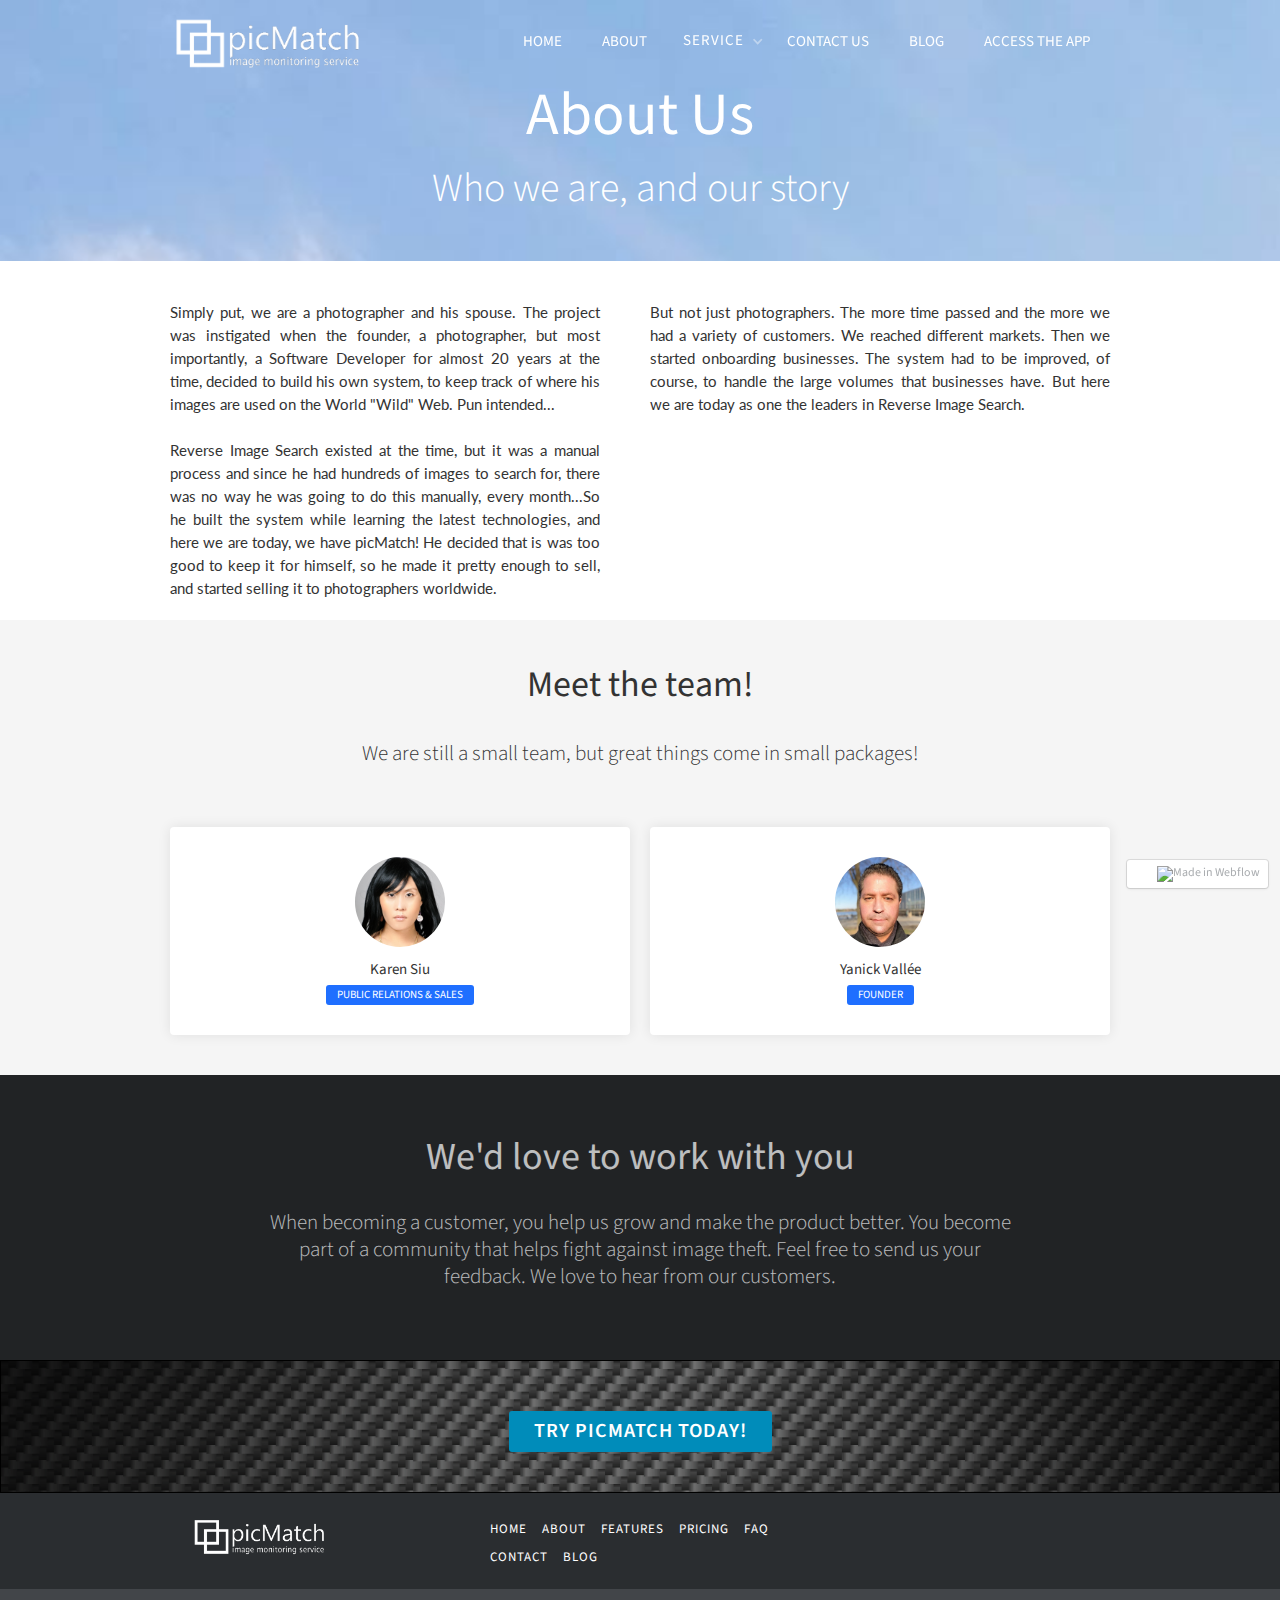
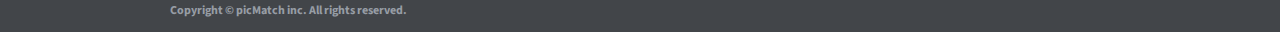
==== commit 212c2c80: "Reverted about page." ====
--- a/about.html
+++ b/about.html
@@ -24,7 +24,7 @@
 
 <!—- ShareThis BEGIN -—>
 <script type="text/javascript" src="js/sharethis.js#property=60c7bbbb993e95001236fcf3&product=powr-popup" async="async"></script>
-<!—- ShareThis END -—><script type="text/javascript">window.__WEBFLOW_CURRENCY_SETTINGS = {"currencyCode":"USD","$init":true,"symbol":"$","decimal":".","fractionDigits":2,"group":",","template":"{{wf {\"path\":\"symbol\",\"type\":\"PlainText\"} }} {{wf {\"path\":\"amount\",\"type\":\"CommercePrice\"} }} {{wf {\"path\":\"currencyCode\",\"type\":\"PlainText\"} }}","hideDecimalForWholeNumbers":false};</script></head><body><div data-collapse="medium" data-animation="default" data-duration="400" data-easing="ease" data-easing2="ease" role="banner" class="navbar-2 w-nav"><div class="w-container"><a href="#" class="w-nav-brand"><img src="5cd2478815a5c14d117b791b/5cd249670191822f48988121_Logo_with_title_temp_pc_missing_fonts_Inverted_all_white.EN.png" width="200" sizes="(max-width: 479px) 95vw, 200px" srcset="5cd2478815a5c14d117b791b/5cd249670191822f48988121_Logo_with_title_temp_pc_missing_fonts_Inverted_all_white.EN-p-500.png 500w, 5cd2478815a5c14d117b791b/5cd249670191822f48988121_Logo_with_title_temp_pc_missing_fonts_Inverted_all_white.EN-p-800.png 800w, 5cd2478815a5c14d117b791b/5cd249670191822f48988121_Logo_with_title_temp_pc_missing_fonts_Inverted_all_white.EN-p-1080.png 1080w, 5cd2478815a5c14d117b791b/5cd249670191822f48988121_Logo_with_title_temp_pc_missing_fonts_Inverted_all_white.EN-p-1600.png 1600w, 5cd2478815a5c14d117b791b/5cd249670191822f48988121_Logo_with_title_temp_pc_missing_fonts_Inverted_all_white.EN-p-2000.png 2000w, 5cd2478815a5c14d117b791b/5cd249670191822f48988121_Logo_with_title_temp_pc_missing_fonts_Inverted_all_white.EN-p-2600.png 2600w, 5cd2478815a5c14d117b791b/5cd249670191822f48988121_Logo_with_title_temp_pc_missing_fonts_Inverted_all_white.EN-p-3200.png 3200w, 5cd2478815a5c14d117b791b/5cd249670191822f48988121_Logo_with_title_temp_pc_missing_fonts_Inverted_all_white.EN.png 4140w" alt="picMatch - Image Monitoring Service - Logo"></a><nav role="navigation" class="nav-menu-2 w-nav-menu"><a href="index.htm" class="nav-link-2 w-nav-link">Home</a><a href="about.html" aria-current="page" class="nav-link-4 w-nav-link w--current">About</a><div data-delay="0" data-hover="false" class="dropdown w-dropdown"><div class="nav-link dropdown-toggle light w-dropdown-toggle"><div class="text-block-9">Service</div><div class="dropdown-icon w-icon-dropdown-toggle"></div></div><nav class="dropdown-list w-dropdown-list"><a href="service/features.html" class="dropdown-link-3 w-dropdown-link">Features</a><a href="service/pricing.html" class="dropdown-link-2 w-dropdown-link">Pricing</a><a href="service/faq.html" class="dropdown-link-4 w-dropdown-link">Frequently Asked Questions</a></nav></div><a href="contact.html" class="nav-link-3 w-nav-link">Contact Us</a><a href="blog.html" class="nav-link-3 w-nav-link">Blog</a><a href="https://app.picmatch.ca/Statistics/Summary/EN/" target="_blank" class="nav-link-3 w-nav-link">Access the app</a><div id="login-nav" class="div-block-3"></div></nav><div class="menu-button-2 w-nav-button"><div class="icon w-icon-nav-menu"></div></div></div></div><div class="subpage-header wf-section"><div class="container-7 w-container"><h2 data-ix="fade-in-on-load" class="subpage-title">About Us<br></h2><div data-ix="fade-in-on-load-2" class="page-subtitle">Who we are, and our story<br></div></div></div><div class="section wf-section"><div class="w-container"><div class="w-row"><div class="text-column-left w-col w-col-6"><p class="paragraph-3">Simply put, we are a photographer and his spouse. The project was instigated when the founder, a photographer, but most importantly, a Software Developer for almost 20 years at the time, decided to build his own system, to keep track of where his images are used on the World &quot;Wild&quot; Web. Pun intended...<br><br>Reverse Image Search existed at the time, but it was a manual process and since he had hundreds of images to search for, there was no way he was going to do this manually, every month...So he built the system while learning the latest technologies, and here we are today, we have picMatch! He decided that is was too good to keep it for himself, so he made it pretty enough to sell, and started selling it to photographers worldwide.</p></div><div class="gallery-column-right w-col w-col-6"><div><p class="paragraph-3">But not just photographers. The more time passed and the more we had a variety of customers. We reached different markets. Then we started onboarding businesses. The system had to be improved, of course, to handle the large volumes that businesses have. But here we are today as one the leaders in Reverse Image Search.<br></p></div></div></div></div></div><div class="section _2-column-pricing tint wf-section"><div class="w-container"><div class="text-block-2">Meet the team!</div><div class="section-title-wrapper"><div class="section-description">We are still a small team, but great things come in small packages!</div></div><div class="team-member-list-wrapper w-dyn-list"><div role="list" class="team-member-list-2 w-dyn-items w-row"><div role="listitem" class="team-member-item w-dyn-item w-col w-col-6"><div class="team-member-block"><img src="5cd2478815a5c1517c7b7927/5cd3cb0cd3d27aa7018f0ddf__DSC4745.jpg" alt="Image of our Team Member" sizes="(max-width: 991px) 80px, 90px" srcset="5cd2478815a5c1517c7b7927/5cd3cb0cd3d27aa7018f0ddf__DSC4745-p-500.jpeg 500w, 5cd2478815a5c1517c7b7927/5cd3cb0cd3d27aa7018f0ddf__DSC4745-p-800.jpeg 800w, 5cd2478815a5c1517c7b7927/5cd3cb0cd3d27aa7018f0ddf__DSC4745-p-1080.jpeg 1080w, 5cd2478815a5c1517c7b7927/5cd3cb0cd3d27aa7018f0ddf__DSC4745-p-1600.jpeg 1600w, 5cd2478815a5c1517c7b7927/5cd3cb0cd3d27aa7018f0ddf__DSC4745-p-2000.jpeg 2000w, 5cd2478815a5c1517c7b7927/5cd3cb0cd3d27aa7018f0ddf__DSC4745-p-2600.jpeg 2600w, 5cd2478815a5c1517c7b7927/5cd3cb0cd3d27aa7018f0ddf__DSC4745.jpg 2703w" class="team-member-image"><div class="team-member-name">Karen Siu</div><div class="team-member-tag">Public Relations &amp; Sales</div></div></div><div role="listitem" class="team-member-item w-dyn-item w-col w-col-6"><div class="team-member-block"><img src="5cd2478815a5c1517c7b7927/5cd3cb27d3d27abf908f11e9_portrait.jpg" alt="Image of our Team Member" class="team-member-image"><div class="team-member-name">Yanick Vallée</div><div class="team-member-tag">Founder</div></div></div></div></div></div></div><div class="image-section about-us wf-section"><div class="image-section-overlay black"><div class="container centered w-container"><div class="section-title-wrapper info"><h1 class="heading-2">We&#x27;d love to work with you</h1><div class="section-description">When becoming a customer, you help us grow and make the product better. You become part of a community that helps fight against image theft. Feel free to send us your feedback. We love to hear from our customers.</div></div></div></div></div><div class="section-11 wf-section"><div class="container-8 w-container"><a href="service/pricing.html" class="button w-button">Try picmatch today!</a></div></div><div class="simple-footer wf-section"><div class="w-container"><div class="footer-row w-row"><div class="footer-logo-column-left w-col w-col-4"><img src="5cd2478815a5c14d117b791b/5cd249670191822f48988121_Logo_with_title_temp_pc_missing_fonts_Inverted_all_white.EN.png" width="162" sizes="(max-width: 479px) 80vw, 162px" srcset="5cd2478815a5c14d117b791b/5cd249670191822f48988121_Logo_with_title_temp_pc_missing_fonts_Inverted_all_white.EN-p-500.png 500w, 5cd2478815a5c14d117b791b/5cd249670191822f48988121_Logo_with_title_temp_pc_missing_fonts_Inverted_all_white.EN-p-800.png 800w, 5cd2478815a5c14d117b791b/5cd249670191822f48988121_Logo_with_title_temp_pc_missing_fonts_Inverted_all_white.EN-p-1080.png 1080w, 5cd2478815a5c14d117b791b/5cd249670191822f48988121_Logo_with_title_temp_pc_missing_fonts_Inverted_all_white.EN-p-1600.png 1600w, 5cd2478815a5c14d117b791b/5cd249670191822f48988121_Logo_with_title_temp_pc_missing_fonts_Inverted_all_white.EN-p-2000.png 2000w, 5cd2478815a5c14d117b791b/5cd249670191822f48988121_Logo_with_title_temp_pc_missing_fonts_Inverted_all_white.EN-p-2600.png 2600w, 5cd2478815a5c14d117b791b/5cd249670191822f48988121_Logo_with_title_temp_pc_missing_fonts_Inverted_all_white.EN-p-3200.png 3200w, 5cd2478815a5c14d117b791b/5cd249670191822f48988121_Logo_with_title_temp_pc_missing_fonts_Inverted_all_white.EN.png 4140w" alt="picMatch - Image Monitoring Service - Logo" class="image-3"></div><div class="footer-menu-column w-col w-col-4"><a href="index.htm" class="footer-inline-link">Home</a><a href="about.html" aria-current="page" class="footer-inline-link w--current">About </a><a href="service/features.html" class="footer-inline-link">Features</a><a href="service/pricing.html" class="footer-inline-link">Pricing</a><a href="service/faq.html" class="footer-inline-link">Faq</a><a href="contact.html" class="footer-inline-link">Contact</a><a href="blog.html" class="footer-inline-link">Blog</a></div><div class="footer-social-col-right w-col w-col-4"><div class="w-embed"><!-- ShareThis BEGIN --><div class="sharethis-inline-follow-buttons"></div><!-- ShareThis END --></div></div></div><div class="w-embed w-script"><script>
+<!—- ShareThis END -—><script type="text/javascript">window.__WEBFLOW_CURRENCY_SETTINGS = {"currencyCode":"USD","$init":true,"symbol":"$","decimal":".","fractionDigits":2,"group":",","template":"{{wf {\"path\":\"symbol\",\"type\":\"PlainText\"} }} {{wf {\"path\":\"amount\",\"type\":\"CommercePrice\"} }} {{wf {\"path\":\"currencyCode\",\"type\":\"PlainText\"} }}","hideDecimalForWholeNumbers":false};</script></head><body><div data-collapse="medium" data-animation="default" data-duration="400" data-easing="ease" data-easing2="ease" role="banner" class="navbar-2 w-nav"><div class="w-container"><a href="#" class="w-nav-brand"><img src="5cd2478815a5c14d117b791b/5cd249670191822f48988121_Logo_with_title_temp_pc_missing_fonts_Inverted_all_white.EN.png" width="200" sizes="(max-width: 479px) 95vw, 200px" srcset="5cd2478815a5c14d117b791b/5cd249670191822f48988121_Logo_with_title_temp_pc_missing_fonts_Inverted_all_white.EN-p-500.png 500w, 5cd2478815a5c14d117b791b/5cd249670191822f48988121_Logo_with_title_temp_pc_missing_fonts_Inverted_all_white.EN-p-800.png 800w, 5cd2478815a5c14d117b791b/5cd249670191822f48988121_Logo_with_title_temp_pc_missing_fonts_Inverted_all_white.EN-p-1080.png 1080w, 5cd2478815a5c14d117b791b/5cd249670191822f48988121_Logo_with_title_temp_pc_missing_fonts_Inverted_all_white.EN-p-1600.png 1600w, 5cd2478815a5c14d117b791b/5cd249670191822f48988121_Logo_with_title_temp_pc_missing_fonts_Inverted_all_white.EN-p-2000.png 2000w, 5cd2478815a5c14d117b791b/5cd249670191822f48988121_Logo_with_title_temp_pc_missing_fonts_Inverted_all_white.EN-p-2600.png 2600w, 5cd2478815a5c14d117b791b/5cd249670191822f48988121_Logo_with_title_temp_pc_missing_fonts_Inverted_all_white.EN-p-3200.png 3200w, 5cd2478815a5c14d117b791b/5cd249670191822f48988121_Logo_with_title_temp_pc_missing_fonts_Inverted_all_white.EN.png 4140w" alt="picMatch - Image Monitoring Service - Logo"></a><nav role="navigation" class="nav-menu-2 w-nav-menu"><a href="index.htm" class="nav-link-2 w-nav-link">Home</a><a href="about" aria-current="page" class="nav-link-4 w-nav-link w--current">About</a><div data-delay="0" data-hover="false" class="dropdown w-dropdown"><div class="nav-link dropdown-toggle light w-dropdown-toggle"><div class="text-block-9">Service</div><div class="dropdown-icon w-icon-dropdown-toggle"></div></div><nav class="dropdown-list w-dropdown-list"><a href="service/features.html" class="dropdown-link-3 w-dropdown-link">Features</a><a href="service/pricing.html" class="dropdown-link-2 w-dropdown-link">Pricing</a><a href="service/faq.html" class="dropdown-link-4 w-dropdown-link">Frequently Asked Questions</a></nav></div><a href="contact.html" class="nav-link-3 w-nav-link">Contact Us</a><a href="blog.html" class="nav-link-3 w-nav-link">Blog</a><a href="https://app.picmatch.ca/Statistics/Summary/EN/" target="_blank" class="nav-link-3 w-nav-link">Access the app</a><div id="login-nav" class="div-block-3"></div></nav><div class="menu-button-2 w-nav-button"><div class="icon w-icon-nav-menu"></div></div></div></div><div class="subpage-header wf-section"><div class="container-7 w-container"><h2 data-ix="fade-in-on-load" class="subpage-title">About Us<br></h2><div data-ix="fade-in-on-load-2" class="page-subtitle">Who we are, and our story<br></div></div></div><div class="section wf-section"><div class="w-container"><div class="w-row"><div class="text-column-left w-col w-col-6"><p class="paragraph-3">Simply put, we are a photographer and his spouse. The project was instigated when the founder, a photographer, but most importantly, a Software Developer for almost 20 years at the time, decided to build his own system, to keep track of where his images are used on the World &quot;Wild&quot; Web. Pun intended...<br><br>Reverse Image Search existed at the time, but it was a manual process and since he had hundreds of images to search for, there was no way he was going to do this manually, every month...So he built the system while learning the latest technologies, and here we are today, we have picMatch! He decided that is was too good to keep it for himself, so he made it pretty enough to sell, and started selling it to photographers worldwide.</p></div><div class="gallery-column-right w-col w-col-6"><div><p class="paragraph-3">But not just photographers. The more time passed and the more we had a variety of customers. We reached different markets. Then we started onboarding businesses. The system had to be improved, of course, to handle the large volumes that businesses have. But here we are today as one the leaders in Reverse Image Search.<br></p></div></div></div></div></div><div class="section _2-column-pricing tint wf-section"><div class="w-container"><div class="text-block-2">Meet the team!</div><div class="section-title-wrapper"><div class="section-description">We are still a small team, but great things come in small packages!</div></div><div class="team-member-list-wrapper w-dyn-list"><div role="list" class="team-member-list-2 w-dyn-items w-row"><div role="listitem" class="team-member-item w-dyn-item w-col w-col-6"><div class="team-member-block"><img src="5cd2478815a5c1517c7b7927/5cd3cb0cd3d27aa7018f0ddf__DSC4745.jpg" alt="Image of our Team Member" sizes="(max-width: 991px) 80px, 90px" srcset="5cd2478815a5c1517c7b7927/5cd3cb0cd3d27aa7018f0ddf__DSC4745-p-500.jpeg 500w, 5cd2478815a5c1517c7b7927/5cd3cb0cd3d27aa7018f0ddf__DSC4745-p-800.jpeg 800w, 5cd2478815a5c1517c7b7927/5cd3cb0cd3d27aa7018f0ddf__DSC4745-p-1080.jpeg 1080w, 5cd2478815a5c1517c7b7927/5cd3cb0cd3d27aa7018f0ddf__DSC4745-p-1600.jpeg 1600w, 5cd2478815a5c1517c7b7927/5cd3cb0cd3d27aa7018f0ddf__DSC4745-p-2000.jpeg 2000w, 5cd2478815a5c1517c7b7927/5cd3cb0cd3d27aa7018f0ddf__DSC4745-p-2600.jpeg 2600w, 5cd2478815a5c1517c7b7927/5cd3cb0cd3d27aa7018f0ddf__DSC4745.jpg 2703w" class="team-member-image"><div class="team-member-name">Karen Siu</div><div class="team-member-tag">Public Relations &amp; Sales</div></div></div><div role="listitem" class="team-member-item w-dyn-item w-col w-col-6"><div class="team-member-block"><img src="5cd2478815a5c1517c7b7927/5cd3cb27d3d27abf908f11e9_portrait.jpg" alt="Image of our Team Member" class="team-member-image"><div class="team-member-name">Yanick Vallée</div><div class="team-member-tag">Founder</div></div></div></div></div></div></div><div class="image-section about-us wf-section"><div class="image-section-overlay black"><div class="container centered w-container"><div class="section-title-wrapper info"><h1 class="heading-2">We&#x27;d love to work with you</h1><div class="section-description">When becoming a customer, you help us grow and make the product better. You become part of a community that helps fight against image theft. Feel free to send us your feedback. We love to hear from our customers.</div></div></div></div></div><div class="section-11 wf-section"><div class="container-8 w-container"><a href="service/pricing.html" class="button w-button">Try picmatch today!</a></div></div><div class="simple-footer wf-section"><div class="w-container"><div class="footer-row w-row"><div class="footer-logo-column-left w-col w-col-4"><img src="5cd2478815a5c14d117b791b/5cd249670191822f48988121_Logo_with_title_temp_pc_missing_fonts_Inverted_all_white.EN.png" width="162" sizes="(max-width: 479px) 80vw, 162px" srcset="5cd2478815a5c14d117b791b/5cd249670191822f48988121_Logo_with_title_temp_pc_missing_fonts_Inverted_all_white.EN-p-500.png 500w, 5cd2478815a5c14d117b791b/5cd249670191822f48988121_Logo_with_title_temp_pc_missing_fonts_Inverted_all_white.EN-p-800.png 800w, 5cd2478815a5c14d117b791b/5cd249670191822f48988121_Logo_with_title_temp_pc_missing_fonts_Inverted_all_white.EN-p-1080.png 1080w, 5cd2478815a5c14d117b791b/5cd249670191822f48988121_Logo_with_title_temp_pc_missing_fonts_Inverted_all_white.EN-p-1600.png 1600w, 5cd2478815a5c14d117b791b/5cd249670191822f48988121_Logo_with_title_temp_pc_missing_fonts_Inverted_all_white.EN-p-2000.png 2000w, 5cd2478815a5c14d117b791b/5cd249670191822f48988121_Logo_with_title_temp_pc_missing_fonts_Inverted_all_white.EN-p-2600.png 2600w, 5cd2478815a5c14d117b791b/5cd249670191822f48988121_Logo_with_title_temp_pc_missing_fonts_Inverted_all_white.EN-p-3200.png 3200w, 5cd2478815a5c14d117b791b/5cd249670191822f48988121_Logo_with_title_temp_pc_missing_fonts_Inverted_all_white.EN.png 4140w" alt="picMatch - Image Monitoring Service - Logo" class="image-3"></div><div class="footer-menu-column w-col w-col-4"><a href="index.htm" class="footer-inline-link">Home</a><a href="about" aria-current="page" class="footer-inline-link w--current">About </a><a href="service/features.html" class="footer-inline-link">Features</a><a href="service/pricing.html" class="footer-inline-link">Pricing</a><a href="service/faq.html" class="footer-inline-link">Faq</a><a href="contact.html" class="footer-inline-link">Contact</a><a href="blog.html" class="footer-inline-link">Blog</a></div><div class="footer-social-col-right w-col w-col-4"><div class="w-embed"><!-- ShareThis BEGIN --><div class="sharethis-inline-follow-buttons"></div><!-- ShareThis END --></div></div></div><div class="w-embed w-script"><script>
 /*    $.ajax({
         type: "GET",
         url: "https://app.picmatch.ca/account/loginmenu/en/"
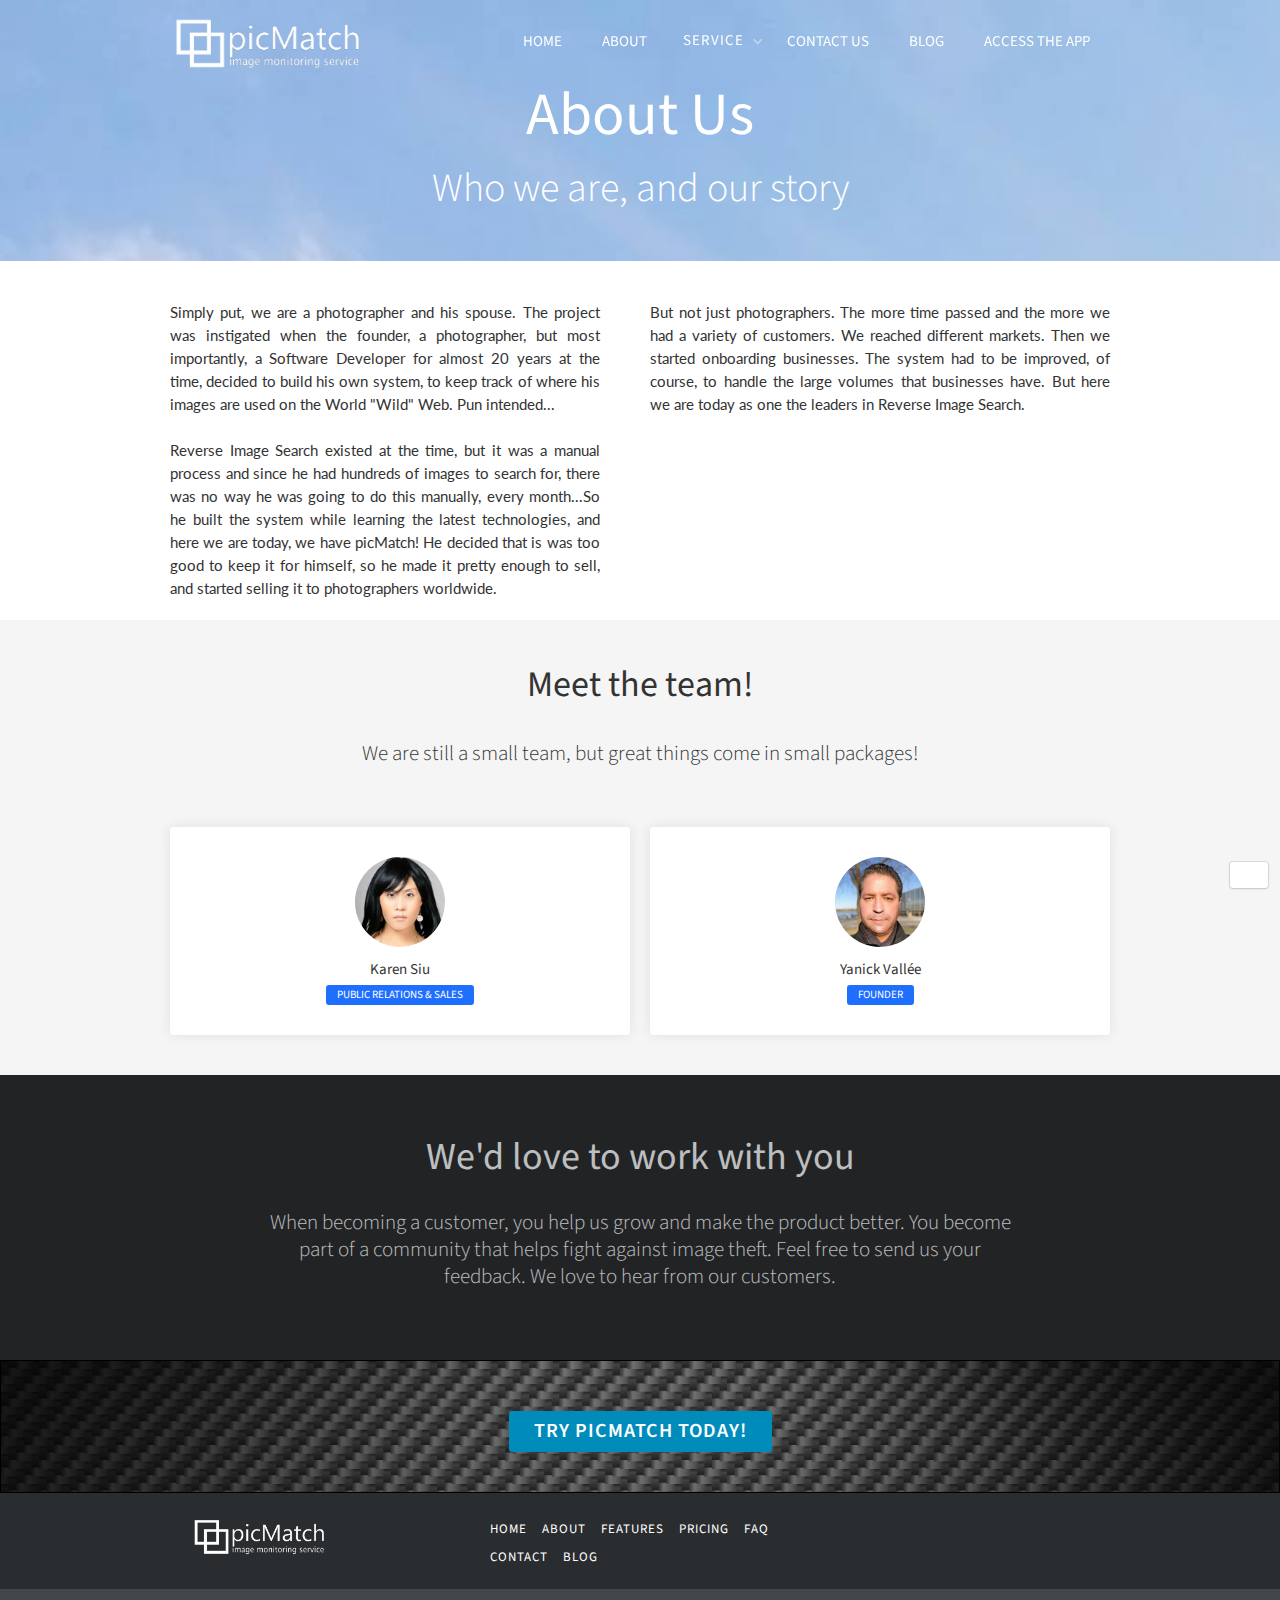
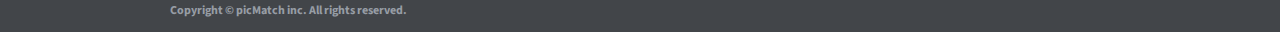
==== commit 4f924001: "Updated jquery file imports." ====
--- a/about.html
+++ b/about.html
@@ -24,14 +24,14 @@
 
 <!—- ShareThis BEGIN -—>
 <script type="text/javascript" src="js/sharethis.js#property=60c7bbbb993e95001236fcf3&product=powr-popup" async="async"></script>
-<!—- ShareThis END -—><script type="text/javascript">window.__WEBFLOW_CURRENCY_SETTINGS = {"currencyCode":"USD","$init":true,"symbol":"$","decimal":".","fractionDigits":2,"group":",","template":"{{wf {\"path\":\"symbol\",\"type\":\"PlainText\"} }} {{wf {\"path\":\"amount\",\"type\":\"CommercePrice\"} }} {{wf {\"path\":\"currencyCode\",\"type\":\"PlainText\"} }}","hideDecimalForWholeNumbers":false};</script></head><body><div data-collapse="medium" data-animation="default" data-duration="400" data-easing="ease" data-easing2="ease" role="banner" class="navbar-2 w-nav"><div class="w-container"><a href="#" class="w-nav-brand"><img src="5cd2478815a5c14d117b791b/5cd249670191822f48988121_Logo_with_title_temp_pc_missing_fonts_Inverted_all_white.EN.png" width="200" sizes="(max-width: 479px) 95vw, 200px" srcset="5cd2478815a5c14d117b791b/5cd249670191822f48988121_Logo_with_title_temp_pc_missing_fonts_Inverted_all_white.EN-p-500.png 500w, 5cd2478815a5c14d117b791b/5cd249670191822f48988121_Logo_with_title_temp_pc_missing_fonts_Inverted_all_white.EN-p-800.png 800w, 5cd2478815a5c14d117b791b/5cd249670191822f48988121_Logo_with_title_temp_pc_missing_fonts_Inverted_all_white.EN-p-1080.png 1080w, 5cd2478815a5c14d117b791b/5cd249670191822f48988121_Logo_with_title_temp_pc_missing_fonts_Inverted_all_white.EN-p-1600.png 1600w, 5cd2478815a5c14d117b791b/5cd249670191822f48988121_Logo_with_title_temp_pc_missing_fonts_Inverted_all_white.EN-p-2000.png 2000w, 5cd2478815a5c14d117b791b/5cd249670191822f48988121_Logo_with_title_temp_pc_missing_fonts_Inverted_all_white.EN-p-2600.png 2600w, 5cd2478815a5c14d117b791b/5cd249670191822f48988121_Logo_with_title_temp_pc_missing_fonts_Inverted_all_white.EN-p-3200.png 3200w, 5cd2478815a5c14d117b791b/5cd249670191822f48988121_Logo_with_title_temp_pc_missing_fonts_Inverted_all_white.EN.png 4140w" alt="picMatch - Image Monitoring Service - Logo"></a><nav role="navigation" class="nav-menu-2 w-nav-menu"><a href="index.htm" class="nav-link-2 w-nav-link">Home</a><a href="about" aria-current="page" class="nav-link-4 w-nav-link w--current">About</a><div data-delay="0" data-hover="false" class="dropdown w-dropdown"><div class="nav-link dropdown-toggle light w-dropdown-toggle"><div class="text-block-9">Service</div><div class="dropdown-icon w-icon-dropdown-toggle"></div></div><nav class="dropdown-list w-dropdown-list"><a href="service/features.html" class="dropdown-link-3 w-dropdown-link">Features</a><a href="service/pricing.html" class="dropdown-link-2 w-dropdown-link">Pricing</a><a href="service/faq.html" class="dropdown-link-4 w-dropdown-link">Frequently Asked Questions</a></nav></div><a href="contact.html" class="nav-link-3 w-nav-link">Contact Us</a><a href="blog.html" class="nav-link-3 w-nav-link">Blog</a><a href="https://app.picmatch.ca/Statistics/Summary/EN/" target="_blank" class="nav-link-3 w-nav-link">Access the app</a><div id="login-nav" class="div-block-3"></div></nav><div class="menu-button-2 w-nav-button"><div class="icon w-icon-nav-menu"></div></div></div></div><div class="subpage-header wf-section"><div class="container-7 w-container"><h2 data-ix="fade-in-on-load" class="subpage-title">About Us<br></h2><div data-ix="fade-in-on-load-2" class="page-subtitle">Who we are, and our story<br></div></div></div><div class="section wf-section"><div class="w-container"><div class="w-row"><div class="text-column-left w-col w-col-6"><p class="paragraph-3">Simply put, we are a photographer and his spouse. The project was instigated when the founder, a photographer, but most importantly, a Software Developer for almost 20 years at the time, decided to build his own system, to keep track of where his images are used on the World &quot;Wild&quot; Web. Pun intended...<br><br>Reverse Image Search existed at the time, but it was a manual process and since he had hundreds of images to search for, there was no way he was going to do this manually, every month...So he built the system while learning the latest technologies, and here we are today, we have picMatch! He decided that is was too good to keep it for himself, so he made it pretty enough to sell, and started selling it to photographers worldwide.</p></div><div class="gallery-column-right w-col w-col-6"><div><p class="paragraph-3">But not just photographers. The more time passed and the more we had a variety of customers. We reached different markets. Then we started onboarding businesses. The system had to be improved, of course, to handle the large volumes that businesses have. But here we are today as one the leaders in Reverse Image Search.<br></p></div></div></div></div></div><div class="section _2-column-pricing tint wf-section"><div class="w-container"><div class="text-block-2">Meet the team!</div><div class="section-title-wrapper"><div class="section-description">We are still a small team, but great things come in small packages!</div></div><div class="team-member-list-wrapper w-dyn-list"><div role="list" class="team-member-list-2 w-dyn-items w-row"><div role="listitem" class="team-member-item w-dyn-item w-col w-col-6"><div class="team-member-block"><img src="5cd2478815a5c1517c7b7927/5cd3cb0cd3d27aa7018f0ddf__DSC4745.jpg" alt="Image of our Team Member" sizes="(max-width: 991px) 80px, 90px" srcset="5cd2478815a5c1517c7b7927/5cd3cb0cd3d27aa7018f0ddf__DSC4745-p-500.jpeg 500w, 5cd2478815a5c1517c7b7927/5cd3cb0cd3d27aa7018f0ddf__DSC4745-p-800.jpeg 800w, 5cd2478815a5c1517c7b7927/5cd3cb0cd3d27aa7018f0ddf__DSC4745-p-1080.jpeg 1080w, 5cd2478815a5c1517c7b7927/5cd3cb0cd3d27aa7018f0ddf__DSC4745-p-1600.jpeg 1600w, 5cd2478815a5c1517c7b7927/5cd3cb0cd3d27aa7018f0ddf__DSC4745-p-2000.jpeg 2000w, 5cd2478815a5c1517c7b7927/5cd3cb0cd3d27aa7018f0ddf__DSC4745-p-2600.jpeg 2600w, 5cd2478815a5c1517c7b7927/5cd3cb0cd3d27aa7018f0ddf__DSC4745.jpg 2703w" class="team-member-image"><div class="team-member-name">Karen Siu</div><div class="team-member-tag">Public Relations &amp; Sales</div></div></div><div role="listitem" class="team-member-item w-dyn-item w-col w-col-6"><div class="team-member-block"><img src="5cd2478815a5c1517c7b7927/5cd3cb27d3d27abf908f11e9_portrait.jpg" alt="Image of our Team Member" class="team-member-image"><div class="team-member-name">Yanick Vallée</div><div class="team-member-tag">Founder</div></div></div></div></div></div></div><div class="image-section about-us wf-section"><div class="image-section-overlay black"><div class="container centered w-container"><div class="section-title-wrapper info"><h1 class="heading-2">We&#x27;d love to work with you</h1><div class="section-description">When becoming a customer, you help us grow and make the product better. You become part of a community that helps fight against image theft. Feel free to send us your feedback. We love to hear from our customers.</div></div></div></div></div><div class="section-11 wf-section"><div class="container-8 w-container"><a href="service/pricing.html" class="button w-button">Try picmatch today!</a></div></div><div class="simple-footer wf-section"><div class="w-container"><div class="footer-row w-row"><div class="footer-logo-column-left w-col w-col-4"><img src="5cd2478815a5c14d117b791b/5cd249670191822f48988121_Logo_with_title_temp_pc_missing_fonts_Inverted_all_white.EN.png" width="162" sizes="(max-width: 479px) 80vw, 162px" srcset="5cd2478815a5c14d117b791b/5cd249670191822f48988121_Logo_with_title_temp_pc_missing_fonts_Inverted_all_white.EN-p-500.png 500w, 5cd2478815a5c14d117b791b/5cd249670191822f48988121_Logo_with_title_temp_pc_missing_fonts_Inverted_all_white.EN-p-800.png 800w, 5cd2478815a5c14d117b791b/5cd249670191822f48988121_Logo_with_title_temp_pc_missing_fonts_Inverted_all_white.EN-p-1080.png 1080w, 5cd2478815a5c14d117b791b/5cd249670191822f48988121_Logo_with_title_temp_pc_missing_fonts_Inverted_all_white.EN-p-1600.png 1600w, 5cd2478815a5c14d117b791b/5cd249670191822f48988121_Logo_with_title_temp_pc_missing_fonts_Inverted_all_white.EN-p-2000.png 2000w, 5cd2478815a5c14d117b791b/5cd249670191822f48988121_Logo_with_title_temp_pc_missing_fonts_Inverted_all_white.EN-p-2600.png 2600w, 5cd2478815a5c14d117b791b/5cd249670191822f48988121_Logo_with_title_temp_pc_missing_fonts_Inverted_all_white.EN-p-3200.png 3200w, 5cd2478815a5c14d117b791b/5cd249670191822f48988121_Logo_with_title_temp_pc_missing_fonts_Inverted_all_white.EN.png 4140w" alt="picMatch - Image Monitoring Service - Logo" class="image-3"></div><div class="footer-menu-column w-col w-col-4"><a href="index.htm" class="footer-inline-link">Home</a><a href="about" aria-current="page" class="footer-inline-link w--current">About </a><a href="service/features.html" class="footer-inline-link">Features</a><a href="service/pricing.html" class="footer-inline-link">Pricing</a><a href="service/faq.html" class="footer-inline-link">Faq</a><a href="contact.html" class="footer-inline-link">Contact</a><a href="blog.html" class="footer-inline-link">Blog</a></div><div class="footer-social-col-right w-col w-col-4"><div class="w-embed"><!-- ShareThis BEGIN --><div class="sharethis-inline-follow-buttons"></div><!-- ShareThis END --></div></div></div><div class="w-embed w-script"><script>
+<!—- ShareThis END -—><script type="text/javascript">window.__WEBFLOW_CURRENCY_SETTINGS = {"currencyCode":"USD","$init":true,"symbol":"$","decimal":".","fractionDigits":2,"group":",","template":"{{wf {\"path\":\"symbol\",\"type\":\"PlainText\"} }} {{wf {\"path\":\"amount\",\"type\":\"CommercePrice\"} }} {{wf {\"path\":\"currencyCode\",\"type\":\"PlainText\"} }}","hideDecimalForWholeNumbers":false};</script></head><body><div data-collapse="medium" data-animation="default" data-duration="400" data-easing="ease" data-easing2="ease" role="banner" class="navbar-2 w-nav"><div class="w-container"><a href="#" class="w-nav-brand"><img src="5cd2478815a5c14d117b791b/5cd249670191822f48988121_Logo_with_title_temp_pc_missing_fonts_Inverted_all_white.EN.png" width="200" sizes="(max-width: 479px) 95vw, 200px" srcset="5cd2478815a5c14d117b791b/5cd249670191822f48988121_Logo_with_title_temp_pc_missing_fonts_Inverted_all_white.EN-p-500.png 500w, 5cd2478815a5c14d117b791b/5cd249670191822f48988121_Logo_with_title_temp_pc_missing_fonts_Inverted_all_white.EN-p-800.png 800w, 5cd2478815a5c14d117b791b/5cd249670191822f48988121_Logo_with_title_temp_pc_missing_fonts_Inverted_all_white.EN-p-1080.png 1080w, 5cd2478815a5c14d117b791b/5cd249670191822f48988121_Logo_with_title_temp_pc_missing_fonts_Inverted_all_white.EN-p-1600.png 1600w, 5cd2478815a5c14d117b791b/5cd249670191822f48988121_Logo_with_title_temp_pc_missing_fonts_Inverted_all_white.EN-p-2000.png 2000w, 5cd2478815a5c14d117b791b/5cd249670191822f48988121_Logo_with_title_temp_pc_missing_fonts_Inverted_all_white.EN-p-2600.png 2600w, 5cd2478815a5c14d117b791b/5cd249670191822f48988121_Logo_with_title_temp_pc_missing_fonts_Inverted_all_white.EN-p-3200.png 3200w, 5cd2478815a5c14d117b791b/5cd249670191822f48988121_Logo_with_title_temp_pc_missing_fonts_Inverted_all_white.EN.png 4140w" alt="picMatch - Image Monitoring Service - Logo"></a><nav role="navigation" class="nav-menu-2 w-nav-menu"><a href="index.htm" class="nav-link-2 w-nav-link">Home</a><a href="about" aria-current="page" class="nav-link-4 w-nav-link w--current">About</a><div data-delay="0" data-hover="false" class="dropdown w-dropdown"><div class="nav-link dropdown-toggle light w-dropdown-toggle"><div class="text-block-9">Service</div><div class="dropdown-icon w-icon-dropdown-toggle"></div></div><nav class="dropdown-list w-dropdown-list"><a href="service/features" class="dropdown-link-3 w-dropdown-link">Features</a><a href="service/pricing" class="dropdown-link-2 w-dropdown-link">Pricing</a><a href="service/faq" class="dropdown-link-4 w-dropdown-link">Frequently Asked Questions</a></nav></div><a href="contact" class="nav-link-3 w-nav-link">Contact Us</a><a href="blog" class="nav-link-3 w-nav-link">Blog</a><a href="https://app.picmatch.ca/Statistics/Summary/EN/" target="_blank" class="nav-link-3 w-nav-link">Access the app</a><div id="login-nav" class="div-block-3"></div></nav><div class="menu-button-2 w-nav-button"><div class="icon w-icon-nav-menu"></div></div></div></div><div class="subpage-header wf-section"><div class="container-7 w-container"><h2 data-ix="fade-in-on-load" class="subpage-title">About Us<br></h2><div data-ix="fade-in-on-load-2" class="page-subtitle">Who we are, and our story<br></div></div></div><div class="section wf-section"><div class="w-container"><div class="w-row"><div class="text-column-left w-col w-col-6"><p class="paragraph-3">Simply put, we are a photographer and his spouse. The project was instigated when the founder, a photographer, but most importantly, a Software Developer for almost 20 years at the time, decided to build his own system, to keep track of where his images are used on the World &quot;Wild&quot; Web. Pun intended...<br><br>Reverse Image Search existed at the time, but it was a manual process and since he had hundreds of images to search for, there was no way he was going to do this manually, every month...So he built the system while learning the latest technologies, and here we are today, we have picMatch! He decided that is was too good to keep it for himself, so he made it pretty enough to sell, and started selling it to photographers worldwide.</p></div><div class="gallery-column-right w-col w-col-6"><div><p class="paragraph-3">But not just photographers. The more time passed and the more we had a variety of customers. We reached different markets. Then we started onboarding businesses. The system had to be improved, of course, to handle the large volumes that businesses have. But here we are today as one the leaders in Reverse Image Search.<br></p></div></div></div></div></div><div class="section _2-column-pricing tint wf-section"><div class="w-container"><div class="text-block-2">Meet the team!</div><div class="section-title-wrapper"><div class="section-description">We are still a small team, but great things come in small packages!</div></div><div class="team-member-list-wrapper w-dyn-list"><div role="list" class="team-member-list-2 w-dyn-items w-row"><div role="listitem" class="team-member-item w-dyn-item w-col w-col-6"><div class="team-member-block"><img src="5cd2478815a5c1517c7b7927/5cd3cb0cd3d27aa7018f0ddf__DSC4745.jpg" alt="Image of our Team Member" sizes="(max-width: 991px) 80px, 90px" srcset="5cd2478815a5c1517c7b7927/5cd3cb0cd3d27aa7018f0ddf__DSC4745-p-500.jpeg 500w, 5cd2478815a5c1517c7b7927/5cd3cb0cd3d27aa7018f0ddf__DSC4745-p-800.jpeg 800w, 5cd2478815a5c1517c7b7927/5cd3cb0cd3d27aa7018f0ddf__DSC4745-p-1080.jpeg 1080w, 5cd2478815a5c1517c7b7927/5cd3cb0cd3d27aa7018f0ddf__DSC4745-p-1600.jpeg 1600w, 5cd2478815a5c1517c7b7927/5cd3cb0cd3d27aa7018f0ddf__DSC4745-p-2000.jpeg 2000w, 5cd2478815a5c1517c7b7927/5cd3cb0cd3d27aa7018f0ddf__DSC4745-p-2600.jpeg 2600w, 5cd2478815a5c1517c7b7927/5cd3cb0cd3d27aa7018f0ddf__DSC4745.jpg 2703w" class="team-member-image"><div class="team-member-name">Karen Siu</div><div class="team-member-tag">Public Relations &amp; Sales</div></div></div><div role="listitem" class="team-member-item w-dyn-item w-col w-col-6"><div class="team-member-block"><img src="5cd2478815a5c1517c7b7927/5cd3cb27d3d27abf908f11e9_portrait.jpg" alt="Image of our Team Member" class="team-member-image"><div class="team-member-name">Yanick Vallée</div><div class="team-member-tag">Founder</div></div></div></div></div></div></div><div class="image-section about-us wf-section"><div class="image-section-overlay black"><div class="container centered w-container"><div class="section-title-wrapper info"><h1 class="heading-2">We&#x27;d love to work with you</h1><div class="section-description">When becoming a customer, you help us grow and make the product better. You become part of a community that helps fight against image theft. Feel free to send us your feedback. We love to hear from our customers.</div></div></div></div></div><div class="section-11 wf-section"><div class="container-8 w-container"><a href="service/pricing" class="button w-button">Try picmatch today!</a></div></div><div class="simple-footer wf-section"><div class="w-container"><div class="footer-row w-row"><div class="footer-logo-column-left w-col w-col-4"><img src="5cd2478815a5c14d117b791b/5cd249670191822f48988121_Logo_with_title_temp_pc_missing_fonts_Inverted_all_white.EN.png" width="162" sizes="(max-width: 479px) 80vw, 162px" srcset="5cd2478815a5c14d117b791b/5cd249670191822f48988121_Logo_with_title_temp_pc_missing_fonts_Inverted_all_white.EN-p-500.png 500w, 5cd2478815a5c14d117b791b/5cd249670191822f48988121_Logo_with_title_temp_pc_missing_fonts_Inverted_all_white.EN-p-800.png 800w, 5cd2478815a5c14d117b791b/5cd249670191822f48988121_Logo_with_title_temp_pc_missing_fonts_Inverted_all_white.EN-p-1080.png 1080w, 5cd2478815a5c14d117b791b/5cd249670191822f48988121_Logo_with_title_temp_pc_missing_fonts_Inverted_all_white.EN-p-1600.png 1600w, 5cd2478815a5c14d117b791b/5cd249670191822f48988121_Logo_with_title_temp_pc_missing_fonts_Inverted_all_white.EN-p-2000.png 2000w, 5cd2478815a5c14d117b791b/5cd249670191822f48988121_Logo_with_title_temp_pc_missing_fonts_Inverted_all_white.EN-p-2600.png 2600w, 5cd2478815a5c14d117b791b/5cd249670191822f48988121_Logo_with_title_temp_pc_missing_fonts_Inverted_all_white.EN-p-3200.png 3200w, 5cd2478815a5c14d117b791b/5cd249670191822f48988121_Logo_with_title_temp_pc_missing_fonts_Inverted_all_white.EN.png 4140w" alt="picMatch - Image Monitoring Service - Logo" class="image-3"></div><div class="footer-menu-column w-col w-col-4"><a href="index.htm" class="footer-inline-link">Home</a><a href="about" aria-current="page" class="footer-inline-link w--current">About </a><a href="service/features" class="footer-inline-link">Features</a><a href="service/pricing" class="footer-inline-link">Pricing</a><a href="service/faq" class="footer-inline-link">Faq</a><a href="contact" class="footer-inline-link">Contact</a><a href="blog" class="footer-inline-link">Blog</a></div><div class="footer-social-col-right w-col w-col-4"><div class="w-embed"><!-- ShareThis BEGIN --><div class="sharethis-inline-follow-buttons"></div><!-- ShareThis END --></div></div></div><div class="w-embed w-script"><script>
 /*    $.ajax({
         type: "GET",
         url: "https://app.picmatch.ca/account/loginmenu/en/"
     }).done(function (data) {
         $('#login-nav').html(data);
     });*/
-</script></div></div><div class="simple-bottom-footer"><div class="w-container"><p class="bottom-footer-paragraph"><strong data-new-link="true">Copyright © picMatch inc. All rights reserved.</strong></p></div></div></div><script src="js/jquery-3.5.1.min.dc5e7f18c8.js?site=5cd2478815a5c14d117b791b" type="text/javascript" integrity="sha256-9/aliU8dGd2tb6OSsuzixeV4y/faTqgFtohetphbbj0=" crossorigin="anonymous"></script><script src="5cd2478815a5c14d117b791b/js/webflow.f9c5f4229.js" type="text/javascript"></script><!--[if lte IE 9]><script src="//cdnjs.cloudflare.com/ajax/libs/placeholders/3.0.2/placeholders.min.js"></script><![endif]--><!-- Google Tag Manager (noscript) -->
+</script></div></div><div class="simple-bottom-footer"><div class="w-container"><p class="bottom-footer-paragraph"><strong data-new-link="true">Copyright © picMatch inc. All rights reserved.</strong></p></div></div></div><script src="jquery-3.5.1.min.js" type="text/javascript" crossorigin="anonymous"></script><script src="5cd2478815a5c14d117b791b/js/webflow.f9c5f4229.js" type="text/javascript"></script><!--[if lte IE 9]><script src="//cdnjs.cloudflare.com/ajax/libs/placeholders/3.0.2/placeholders.min.js"></script><![endif]--><!-- Google Tag Manager (noscript) -->
 <noscript><iframe src="https://www.googletagmanager.com/ns.html?id=GTM-5RZ9KB8" height="0" width="0" style="display:none;visibility:hidden"></iframe></noscript>
 <!-- End Google Tag Manager (noscript) -->
 
